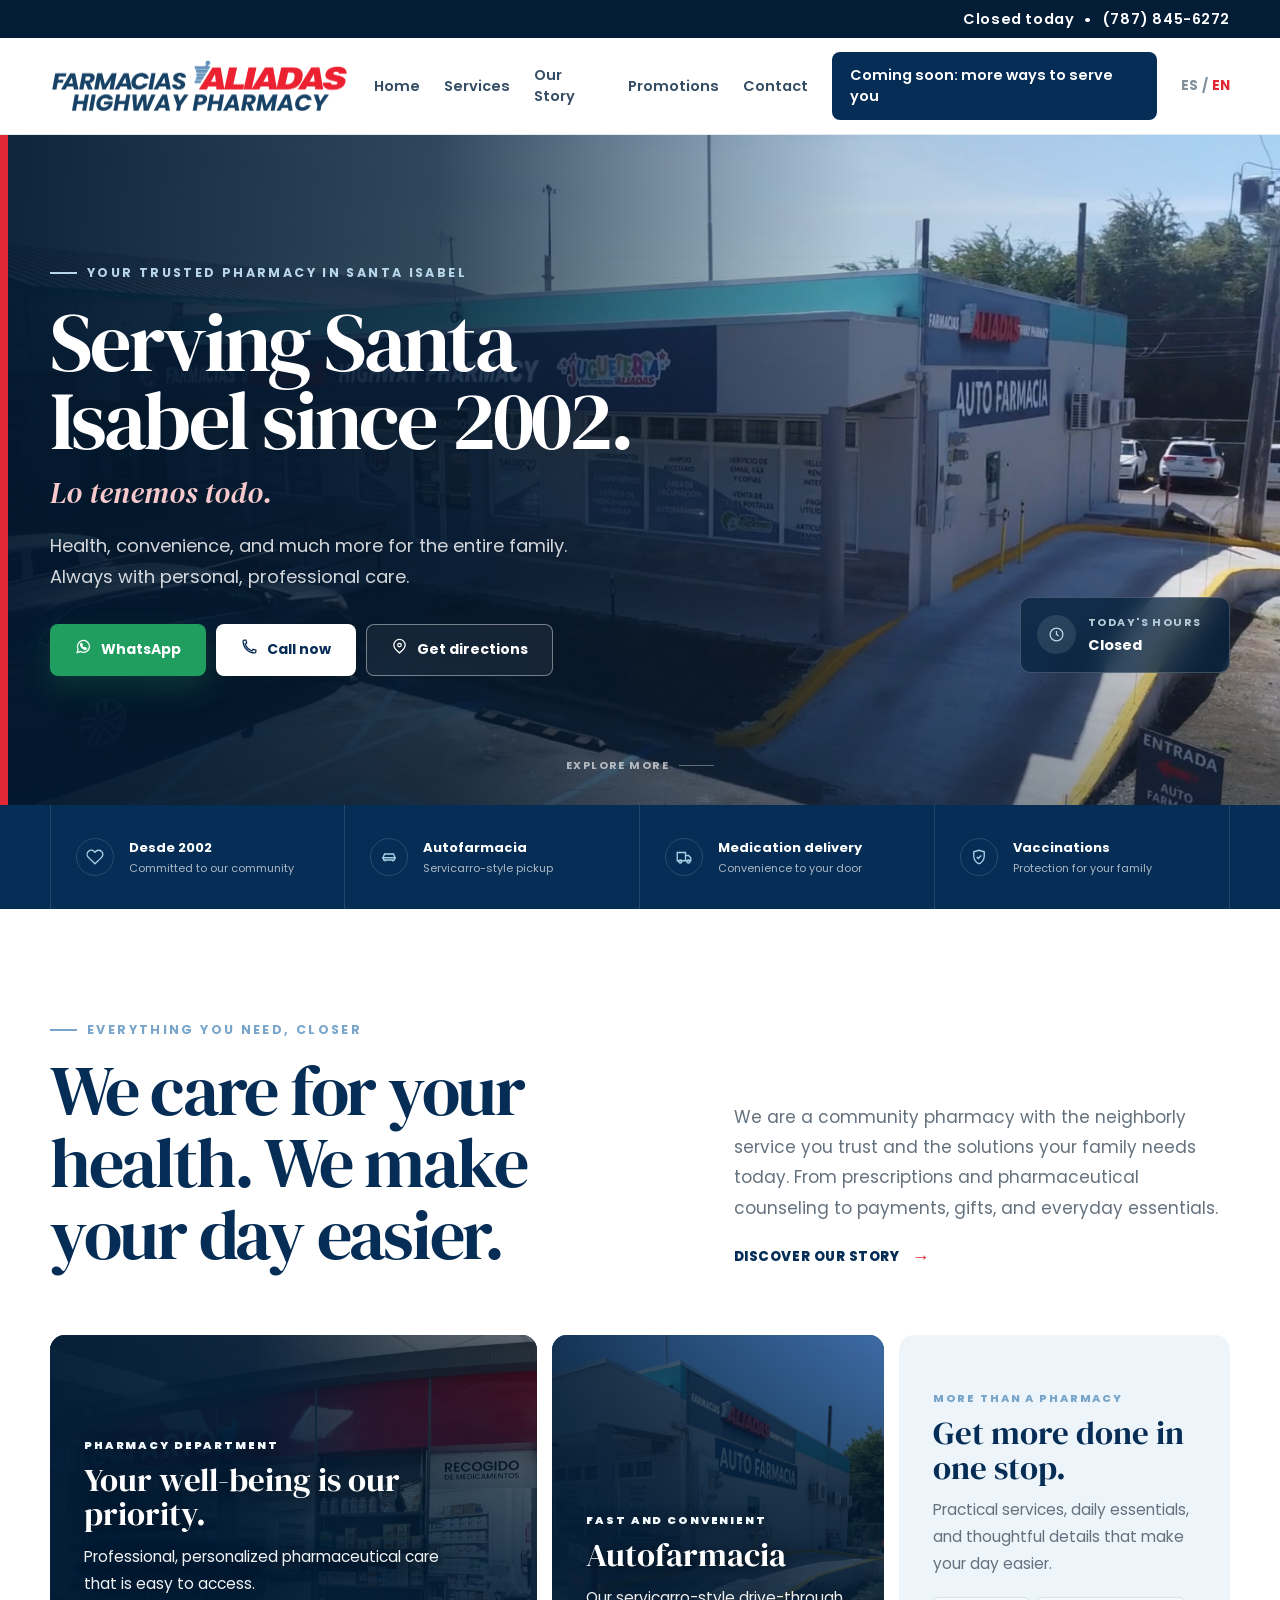
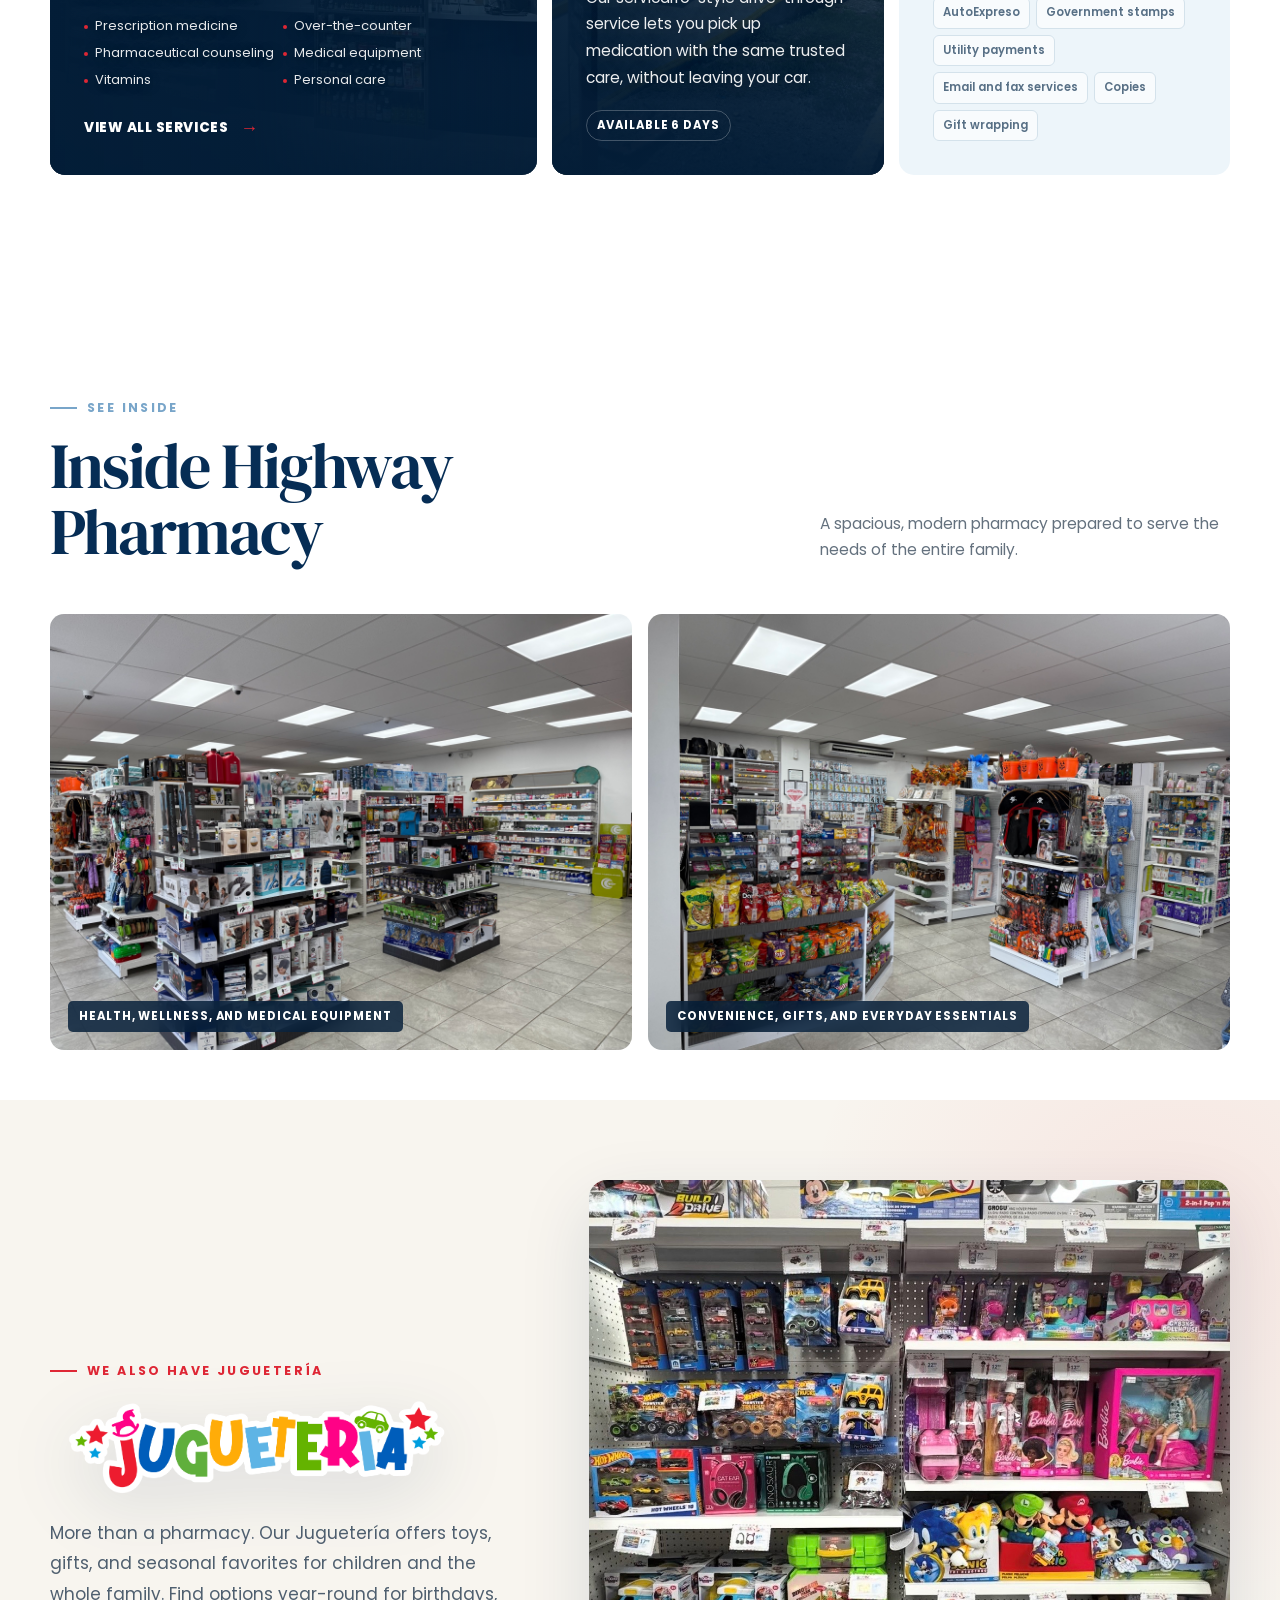
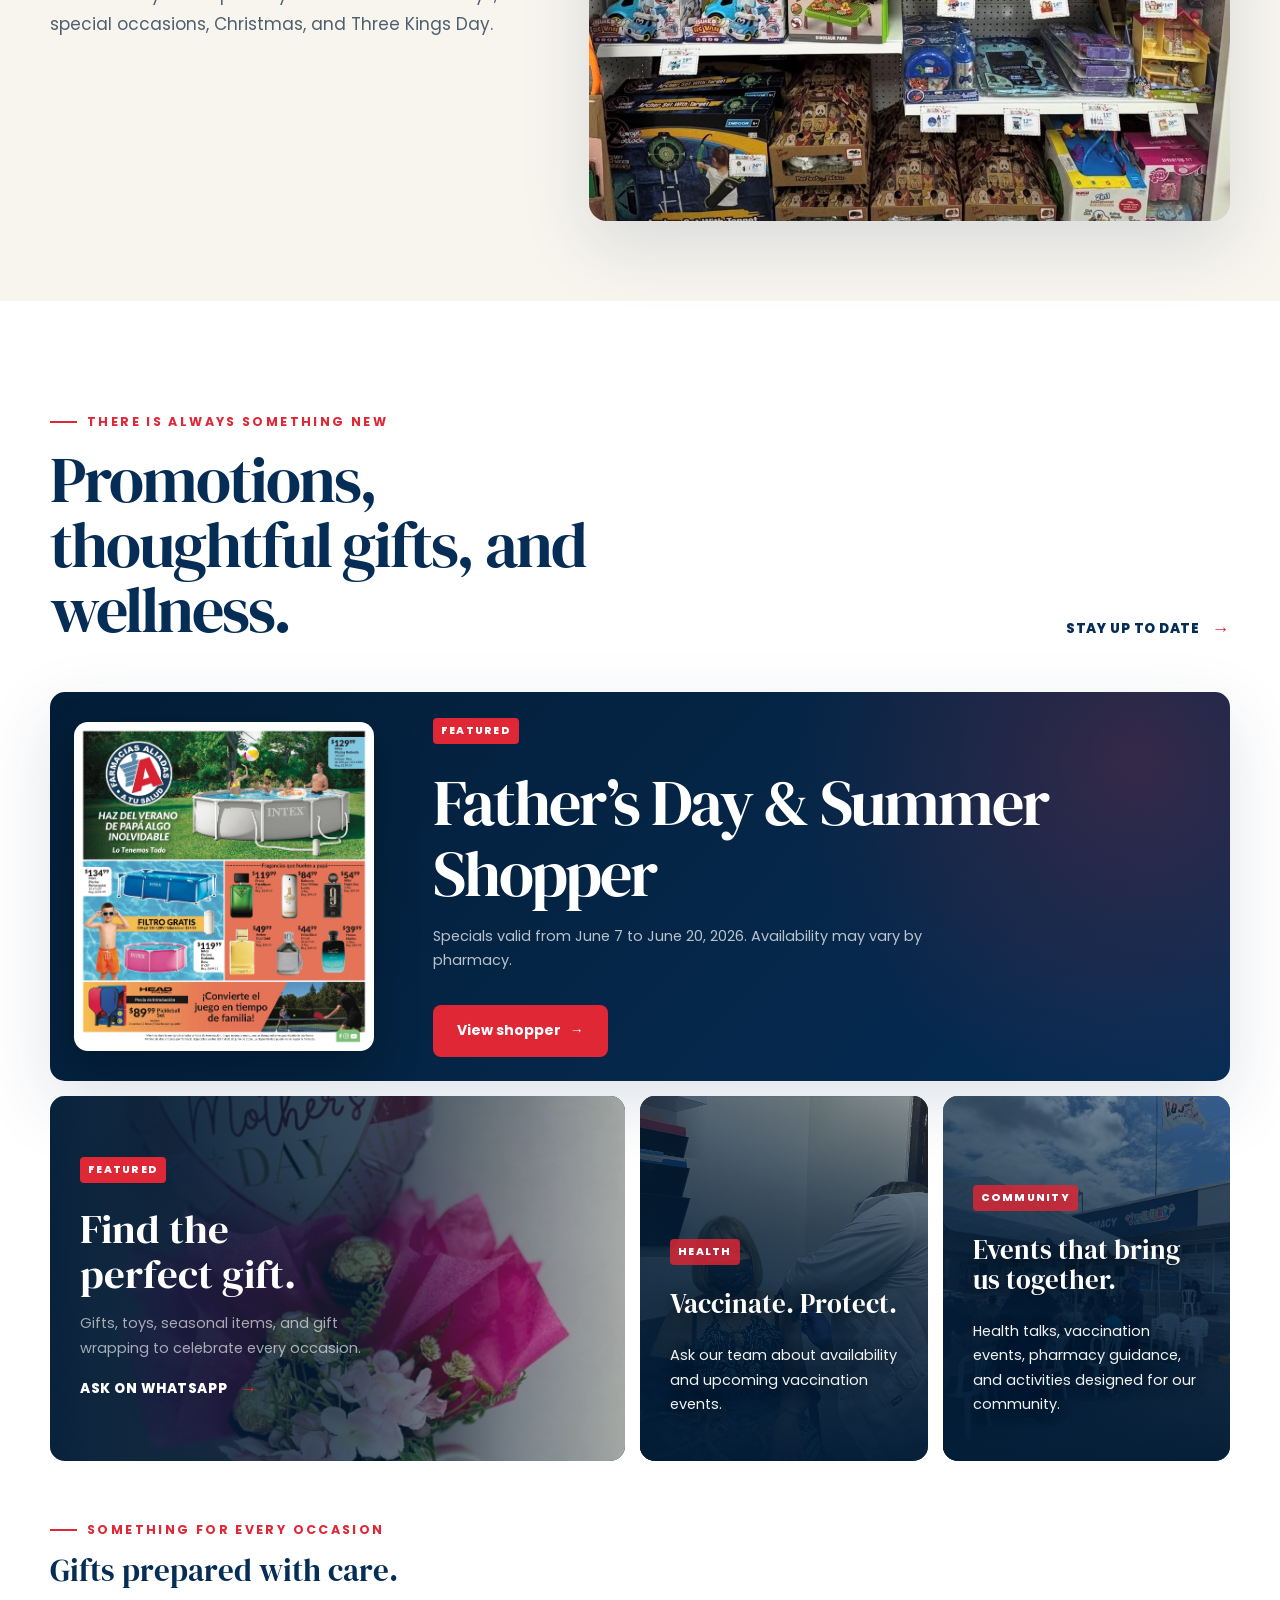
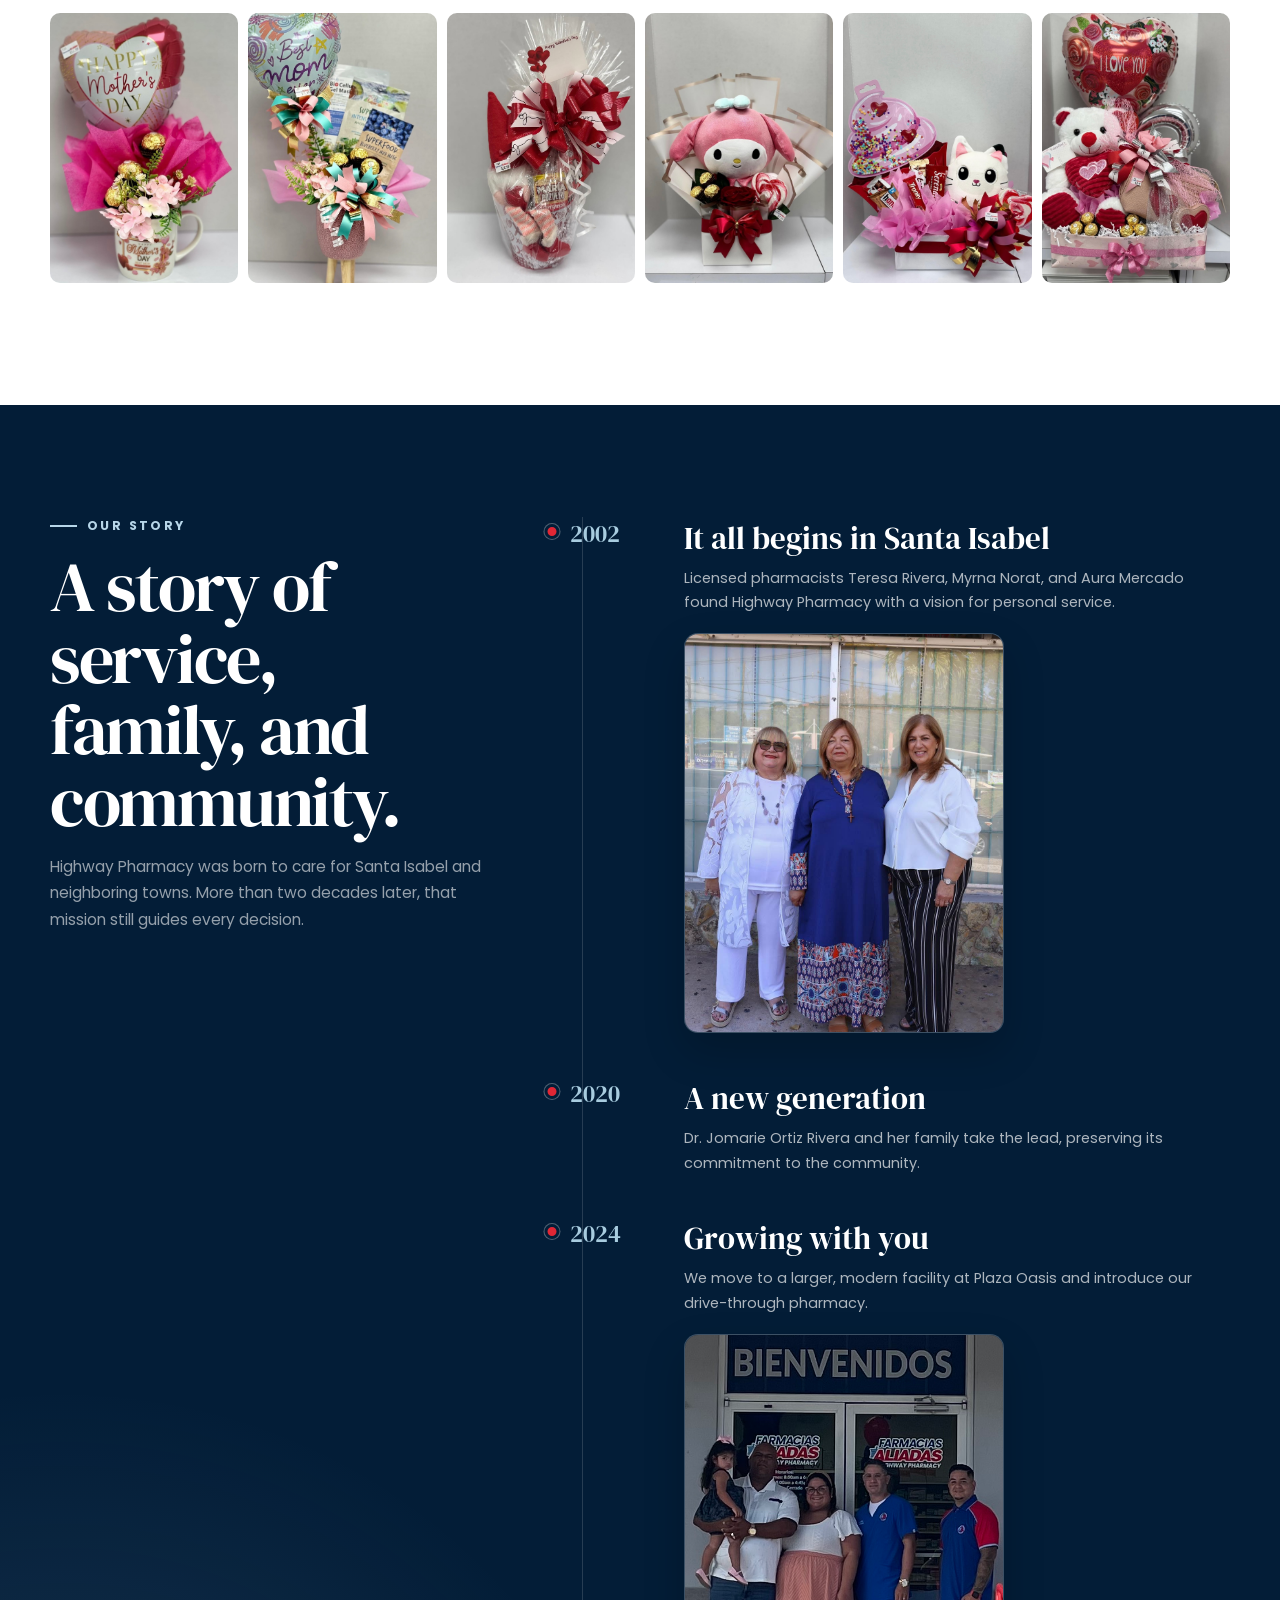
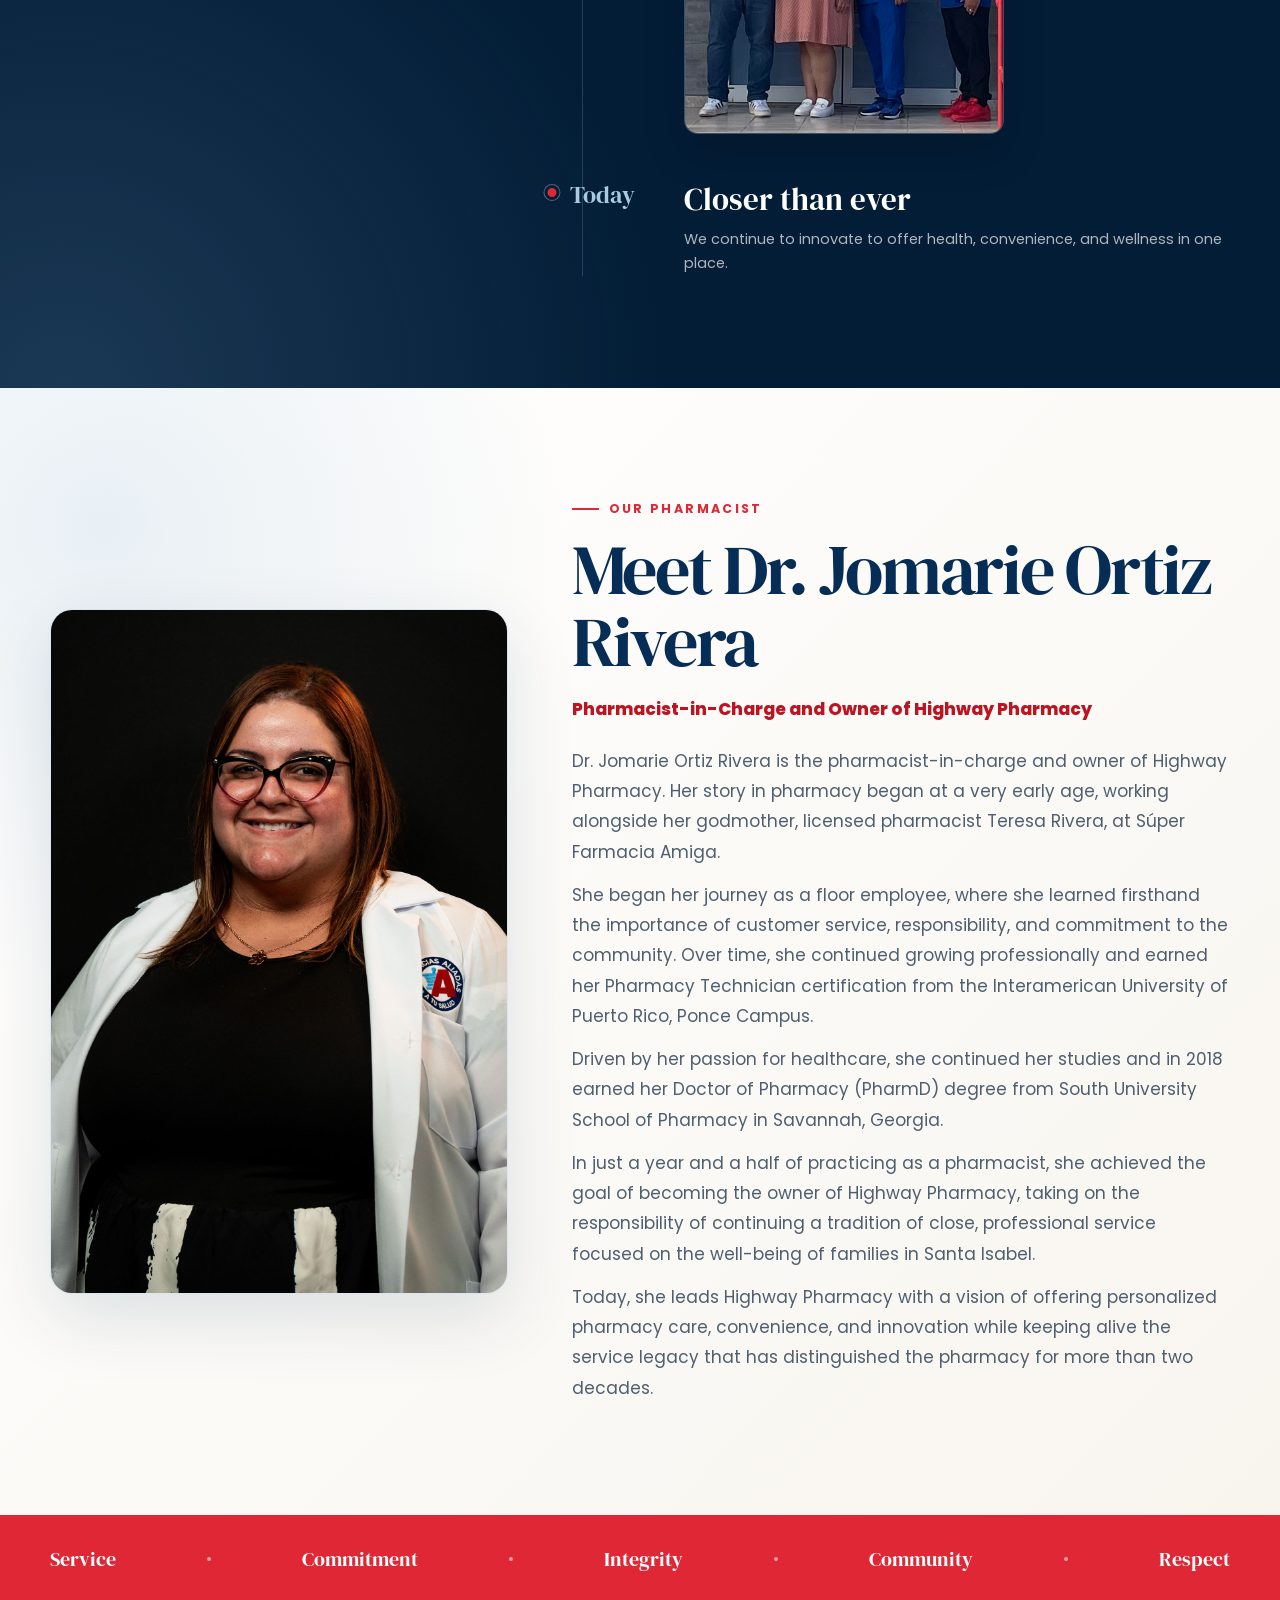
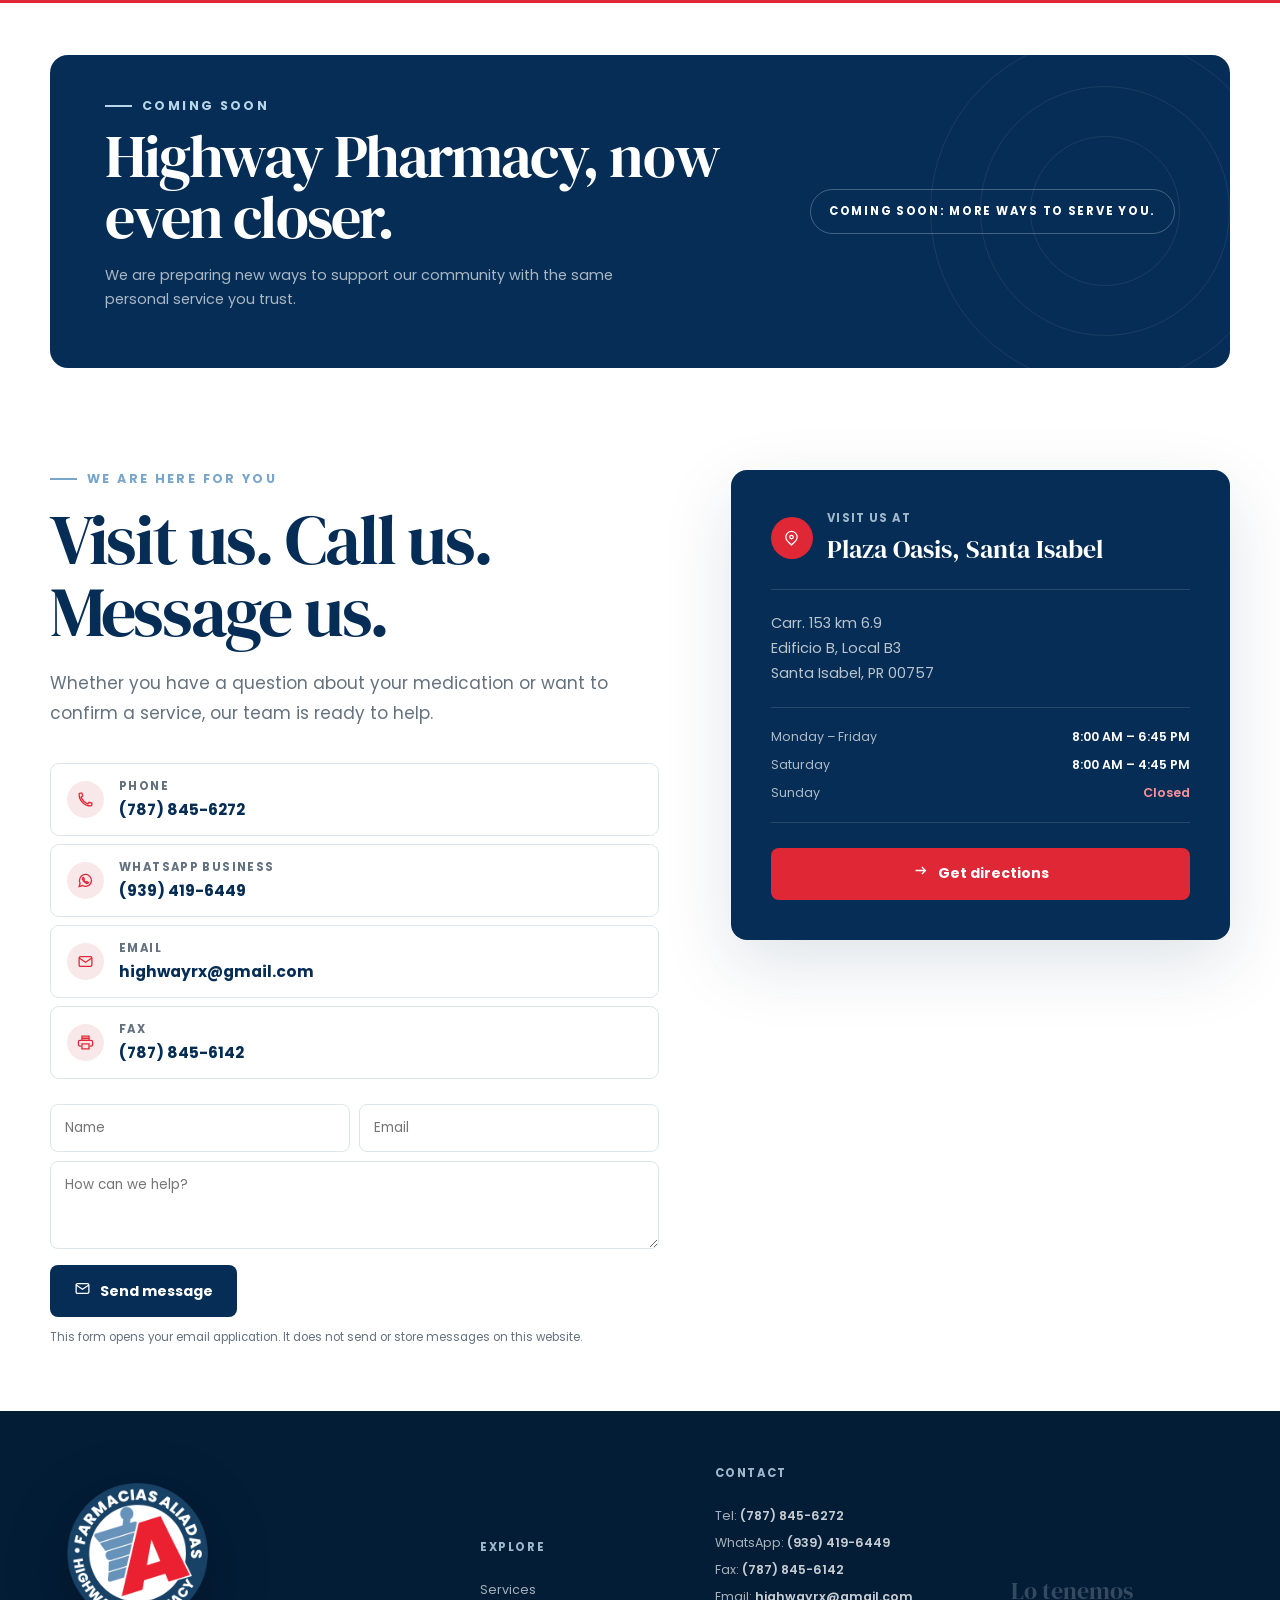
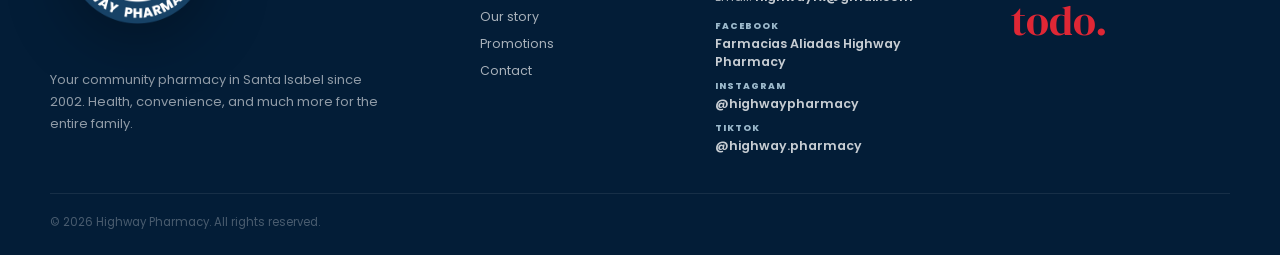
==== en/index.html @ 3575977f "Add dedicated services pages" ====
<!doctype html>
<html lang="en">
  <head>
    <meta charset="UTF-8" />
    <meta name="viewport" content="width=device-width, initial-scale=1.0" />
    <meta name="theme-color" content="#062d55" />
    <meta
      name="description"
      content="Highway Pharmacy in Santa Isabel. Pharmacy services, servicarro-style drive-through pickup, vaccinations, medication delivery, and more."
    />
    <meta property="og:type" content="website" />
    <meta property="og:site_name" content="Highway Pharmacy" />
    <meta property="og:title" content="Highway Pharmacy | Pharmacy in Santa Isabel" />
    <meta property="og:description" content="Health, convenience, and much more for the entire family." />
    <meta property="og:locale" content="en_US" />
    <meta property="og:locale:alternate" content="es_PR" />
    <meta property="og:url" content="https://highwaypharmacypr.com/en/" />
    <meta property="og:image" content="https://highwaypharmacypr.com/assets/icono-highway.png" />
    <link rel="icon" type="image/png" href="/assets/icono-highway.png" />
    <link rel="apple-touch-icon" href="/assets/icono-highway.png" />
    <link rel="canonical" href="https://highwaypharmacypr.com/en/" />
    <link rel="alternate" hreflang="es" href="https://highwaypharmacypr.com/es/" />
    <link rel="alternate" hreflang="en" href="https://highwaypharmacypr.com/en/" />
    <link rel="alternate" hreflang="x-default" href="https://highwaypharmacypr.com/es/" />
    <link rel="preconnect" href="https://fonts.googleapis.com" />
    <link rel="preconnect" href="https://fonts.gstatic.com" crossorigin />
    <link
      href="https://fonts.googleapis.com/css2?family=DM+Serif+Display&family=Poppins:wght@400;500;600;700;800&display=swap"
      rel="stylesheet"
    />
    <link rel="stylesheet" href="/styles.css?v=20260621-1" />
    <title>Highway Pharmacy | Pharmacy in Santa Isabel</title>
    <script type="application/ld+json">
      {
        "@context": "https://schema.org",
        "@type": ["Pharmacy", "LocalBusiness"],
        "name": "Farmacias Aliadas Highway Pharmacy",
        "url": "https://highwaypharmacypr.com",
        "telephone": "+1-787-845-6272",
        "faxNumber": "+1-787-845-6142",
        "email": "highwayrx@gmail.com",
        "image": "https://highwaypharmacypr.com/assets/hero-exterior.jpg",
        "contactPoint": [
          {
            "@type": "ContactPoint",
            "telephone": "+1-787-845-6272",
            "contactType": "pharmacy"
          },
          {
            "@type": "ContactPoint",
            "telephone": "+1-939-419-6449",
            "contactType": "WhatsApp Business",
            "url": "https://wa.me/19394196449"
          }
        ],
        "address": {
          "@type": "PostalAddress",
          "streetAddress": "Plaza Oasis, Carr. 153 km 6.9, Edificio B Local B3",
          "addressLocality": "Santa Isabel",
          "addressRegion": "PR",
          "postalCode": "00757",
          "addressCountry": "US"
        },
        "openingHoursSpecification": [
          {
            "@type": "OpeningHoursSpecification",
            "dayOfWeek": ["Monday", "Tuesday", "Wednesday", "Thursday", "Friday"],
            "opens": "08:00",
            "closes": "18:45"
          },
          {
            "@type": "OpeningHoursSpecification",
            "dayOfWeek": "Saturday",
            "opens": "08:00",
            "closes": "16:45"
          },
          {
            "@type": "OpeningHoursSpecification",
            "dayOfWeek": "Sunday"
          }
        ],
        "sameAs": ["https://www.tiktok.com/@highway.pharmacy"]
      }
    </script>
  </head>
  <body>
    <a class="skip-link" href="#main">Skip to content</a>
    <div class="announcement">
      <div class="shell announcement-inner">
        <span id="open-status"></span>
        <span class="announcement-dot"></span>
        <span id="announcement-message"></span>
        <a class="announcement-phone" href="tel:+17878456272"><span aria-hidden="true">•</span><span>(787) 845-6272</span></a>
      </div>
    </div>

    <header class="site-header" id="top">
      <div class="shell header-inner">
        <a class="brand" data-home-link aria-label="Highway Pharmacy home">
          <img class="brand-logo" src="/assets/logo-highway.png" alt="Farmacias Aliadas Highway Pharmacy" onerror="handleLogoError(this)" />
          <span class="brand-fallback"><strong>HIGHWAY</strong><span>PHARMACY</span></span>
        </a>

        <button class="menu-toggle" type="button" aria-expanded="false" aria-controls="site-nav" aria-label="Open menu">
          <span></span><span></span><span></span>
          <span class="sr-only">Menu</span>
        </button>

        <nav class="site-nav" id="site-nav" aria-label="Primary navigation">
          <div class="mobile-nav-head">
            <img class="mobile-nav-logo" src="/assets/logo-highway.png" alt="Farmacias Aliadas Highway Pharmacy" onerror="this.hidden = true" />
            <button class="menu-close" type="button" aria-label="Close menu">
              <span></span><span></span>
            </button>
          </div>
          <a data-nav="home"></a>
          <a data-nav="services"></a>
          <a data-nav="story"></a>
          <a data-nav="promos"></a>
          <a data-nav="contact"></a>
          <a class="nav-shop" data-nav="shop" href="#shop"></a>
          <div class="mobile-language-switch" aria-label="Language">
            <a data-lang="es">ES</a>
            <span>/</span>
            <a data-lang="en">EN</a>
          </div>
        </nav>

        <div class="header-tools">
          <div class="language-switch" aria-label="Language">
            <a data-lang="es">ES</a>
            <span>/</span>
            <a data-lang="en">EN</a>
          </div>
          <a class="header-call" href="tel:+17878456272" aria-label="Call Highway Pharmacy">
            <span data-icon="phone"></span>
          </a>
        </div>
      </div>
    </header>

    <main id="main">
      <section class="hero">
        <div class="hero-media real-photo" data-fallback-copy="imageUnavailable">
          <img
            src="/assets/hero-exterior.jpg"
            data-alt-copy="heroImageAlt"
            alt=""
            fetchpriority="high"
            onerror="handleImageError(this)"
          />
        </div>
        <div class="hero-shade"></div>
        <div class="hero-accent"></div>
        <div class="shell hero-inner">
          <div class="hero-copy reveal">
            <div class="eyebrow eyebrow-light" data-copy="heroEyebrow"></div>
            <h1 data-copy="heroTitle"></h1>
            <p class="hero-tagline">Lo tenemos todo.</p>
            <p class="hero-description" data-copy="heroDescription"></p>
            <div class="hero-actions">
              <a
                class="button button-whatsapp"
                href="https://wa.me/19394196449"
                target="_blank"
                rel="noreferrer"
              >
                <span data-icon="whatsapp"></span><span data-copy="whatsapp"></span>
              </a>
              <a class="button button-white" href="tel:+17878456272">
                <span data-icon="phone"></span><span data-copy="callNow"></span>
              </a>
              <a
                class="button button-ghost"
                href="https://www.google.com/maps/search/?api=1&query=Highway+Pharmacy+Santa+Isabel+PR"
                target="_blank"
                rel="noreferrer"
              >
                <span data-icon="pin"></span><span data-copy="directions"></span>
              </a>
            </div>
          </div>
          <div class="hero-hours reveal">
            <span class="hours-icon" data-icon="clock"></span>
            <div>
              <small data-copy="todayHours"></small>
              <strong id="today-hours"></strong>
            </div>
          </div>
        </div>
        <a class="hero-scroll" href="#why"><span data-copy="explore"></span><i></i></a>
      </section>

      <section class="trust-bar" id="why">
        <div class="shell trust-grid">
          <article>
            <span data-icon="heart"></span>
            <div><strong>Desde 2002</strong><small data-copy="trustCommunity"></small></div>
          </article>
          <article>
            <span data-icon="car"></span>
            <div><strong>Autofarmacia</strong><small data-copy="trustDrive"></small></div>
          </article>
          <article>
            <span data-icon="delivery"></span>
            <div><strong data-copy="delivery"></strong><small data-copy="trustDelivery"></small></div>
          </article>
          <article>
            <span data-icon="shield"></span>
            <div><strong data-copy="vaccines"></strong><small data-copy="trustVaccines"></small></div>
          </article>
        </div>
      </section>

      <section class="section intro-section">
        <div class="shell split-intro">
          <div class="section-heading reveal">
            <div class="eyebrow" data-copy="introEyebrow"></div>
            <h2 data-copy="introTitle"></h2>
          </div>
          <div class="intro-body reveal">
            <p data-copy="introBody"></p>
            <a class="text-link" href="#story"><span data-copy="ourStoryLink"></span><span>→</span></a>
          </div>
        </div>
        <div class="shell service-feature-grid" id="services">
          <article class="feature-card feature-main reveal" data-fallback-copy="imageUnavailable">
            <img
              class="feature-photo"
              src="/assets/recetario.jpg"
              data-alt-copy="pharmacyImageAlt"
              alt=""
              loading="lazy"
              onerror="handleImageError(this)"
            />
            <div class="feature-number">01</div>
            <span class="feature-icon" data-icon="rx"></span>
            <div>
              <p class="card-kicker" data-copy="pharmacyKicker"></p>
              <h3 data-copy="pharmacyTitle"></h3>
              <p data-copy="pharmacyBody"></p>
              <ul data-list="pharmacyList"></ul>
              <a class="text-link light-link" href="/services" data-services-link>
                <span data-copy="viewServices"></span><span>→</span>
              </a>
            </div>
          </article>
          <article class="feature-card feature-drive reveal" data-fallback-copy="imageUnavailable">
            <img
              class="feature-photo"
              src="/assets/autofarmacia.jpg"
              data-alt-copy="driveImageAlt"
              alt=""
              loading="lazy"
              onerror="handleImageError(this)"
            />
            <div class="feature-number">02</div>
            <span class="feature-icon" data-icon="car"></span>
            <p class="card-kicker" data-copy="driveKicker"></p>
            <h3>Autofarmacia</h3>
            <p data-copy="driveBody"></p>
            <span class="feature-pill" data-copy="drivePill"></span>
          </article>
          <article class="feature-card feature-convenience reveal">
            <div class="feature-number">03</div>
            <span class="feature-icon" data-icon="spark"></span>
            <p class="card-kicker" data-copy="convenienceKicker"></p>
            <h3 data-copy="convenienceTitle"></h3>
            <p data-copy="convenienceBody"></p>
            <div class="mini-services" data-mini-services></div>
          </article>
        </div>
      </section>

      <section class="section inside-section" id="inside">
        <div class="shell">
          <div class="section-top reveal">
            <div>
              <div class="eyebrow" data-copy="insideEyebrow"></div>
              <h2 data-copy="insideTitle"></h2>
            </div>
            <p class="section-summary" data-copy="insideBody"></p>
          </div>
          <div class="inside-grid">
            <figure class="real-photo reveal" data-fallback-copy="imageUnavailable">
              <img
                src="/assets/interior-general.jpg"
                data-alt-copy="interiorMainAlt"
                alt=""
                loading="lazy"
                onerror="handleImageError(this)"
              />
              <figcaption data-copy="interiorMainCaption"></figcaption>
            </figure>
            <figure class="real-photo reveal" data-fallback-copy="imageUnavailable">
              <img
                src="/assets/interior-general1.jpg"
                data-alt-copy="interiorSecondAlt"
                alt=""
                loading="lazy"
                onerror="handleImageError(this)"
              />
              <figcaption data-copy="interiorSecondCaption"></figcaption>
            </figure>
          </div>
        </div>
      </section>

      <section class="section toys-section" id="jugueteria">
        <div class="shell toys-grid">
          <div class="toys-copy reveal">
            <div class="eyebrow eyebrow-red toys-eyebrow" data-copy="toysEyebrow"></div>
            <img
              class="toys-title-art"
              src="/assets/jugueteria-header.png"
              alt="Juguetería"
              loading="lazy"
              onerror="handleImageError(this)"
            />
            <p data-copy="toysBody"></p>
          </div>
          <figure class="toys-photo real-photo reveal" data-fallback-copy="imageUnavailable">
            <img
              src="/assets/jugueteria-shelf.jpg"
              data-alt-copy="toysImageAlt"
              alt=""
              loading="lazy"
              onerror="handleImageError(this)"
            />
          </figure>
        </div>
      </section>

      <section class="section promos-section" id="promotions">
        <div class="shell">
          <div class="section-top reveal">
            <div>
              <div class="eyebrow eyebrow-red" data-copy="promosEyebrow"></div>
              <h2 data-copy="promosTitle"></h2>
            </div>
            <a class="text-link" href="#contact"><span data-copy="stayUpdated"></span><span>→</span></a>
          </div>
          <div class="promo-grid">
            <a class="promo-card promo-shopper reveal" href="/assets/shopper-padres-verano-2026.pdf" target="_blank" rel="noreferrer">
              <figure class="shopper-cover real-photo" data-fallback-copy="imageUnavailable">
                <img
                  src="/assets/shopper-padres-verano-2026-cover.jpg"
                  data-alt-copy="shopperImageAlt"
                  alt=""
                  loading="lazy"
                  onerror="handleImageError(this)"
                />
              </figure>
              <div class="shopper-copy">
                <span class="promo-label" data-copy="featured"></span>
                <h3 data-copy="shopperTitle"></h3>
                <p data-copy="shopperBody"></p>
                <span class="button button-red shopper-button"><span data-copy="shopperButton"></span><span>→</span></span>
              </div>
            </a>
            <article class="promo-card promo-wide reveal" data-fallback-copy="imageUnavailable">
              <img
                class="promo-photo"
                src="/assets/regalo.jpg"
                data-alt-copy="giftImageAlt"
                alt=""
                loading="lazy"
                onerror="handleImageError(this)"
              />
              <div class="promo-copy">
                <span class="promo-label" data-copy="featured"></span>
                <h3 data-copy="promoOneTitle"></h3>
                <p data-copy="promoOneBody"></p>
                <a href="https://wa.me/19394196449" target="_blank" rel="noreferrer" class="text-link light-link">
                  <span data-copy="askWhatsapp"></span><span>→</span>
                </a>
              </div>
            </article>
            <article class="promo-card promo-small promo-image-card reveal" data-fallback-copy="imageUnavailable">
              <img class="promo-card-photo" src="/assets/vacunacion.jpg" alt="" loading="lazy" onerror="handleImageError(this)" />
              <span class="round-icon" data-icon="syringe"></span>
              <span class="promo-label promo-label-blue" data-copy="health"></span>
              <h3 data-copy="promoTwoTitle"></h3>
              <p data-copy="promoTwoBody"></p>
            </article>
            <article class="promo-card promo-small promo-soft promo-image-card reveal" data-fallback-copy="imageUnavailable">
              <img class="promo-card-photo" src="/assets/evento.jpg" alt="" loading="lazy" onerror="handleImageError(this)" />
              <span class="round-icon red-round" data-icon="calendar"></span>
              <span class="promo-label promo-label-red" data-copy="community"></span>
              <h3 data-copy="promoThreeTitle"></h3>
              <p data-copy="promoThreeBody"></p>
            </article>
          </div>
          <div class="gift-gallery-heading reveal">
            <div class="eyebrow eyebrow-red" data-copy="giftGalleryEyebrow"></div>
            <h3 data-copy="giftGalleryTitle"></h3>
          </div>
          <div class="gift-gallery" aria-label="Gift gallery">
            <figure class="real-photo reveal" data-fallback-copy="imageUnavailable"><img src="/assets/regalo.jpg" data-alt-copy="giftImageAlt" alt="" loading="lazy" onerror="handleImageError(this)" /></figure>
            <figure class="real-photo reveal" data-fallback-copy="imageUnavailable"><img src="/assets/regalo1.jpg" data-alt-copy="giftImageAlt" alt="" loading="lazy" onerror="handleImageError(this)" /></figure>
            <figure class="real-photo reveal" data-fallback-copy="imageUnavailable"><img src="/assets/regalo2.jpg" data-alt-copy="giftImageAlt" alt="" loading="lazy" onerror="handleImageError(this)" /></figure>
            <figure class="real-photo reveal" data-fallback-copy="imageUnavailable"><img src="/assets/regalo3.jpg" data-alt-copy="giftImageAlt" alt="" loading="lazy" onerror="handleImageError(this)" /></figure>
            <figure class="real-photo reveal" data-fallback-copy="imageUnavailable"><img src="/assets/regalo4.jpg" data-alt-copy="giftImageAlt" alt="" loading="lazy" onerror="handleImageError(this)" /></figure>
            <figure class="real-photo reveal" data-fallback-copy="imageUnavailable"><img src="/assets/regalo5.jpg" data-alt-copy="giftImageAlt" alt="" loading="lazy" onerror="handleImageError(this)" /></figure>
          </div>
        </div>
      </section>

      <section class="section story-section" id="story">
        <div class="shell story-grid">
          <div class="story-heading reveal">
            <div class="eyebrow eyebrow-light" data-copy="storyEyebrow"></div>
            <h2 data-copy="storyTitle"></h2>
            <p data-copy="storyBody"></p>
          </div>
          <div class="timeline reveal">
            <article><span>2002</span><div><h3 data-copy="timelineOneTitle"></h3><p data-copy="timelineOneBody"></p><figure class="timeline-photo real-photo" data-fallback-copy="imageUnavailable"><img src="/assets/fundadoras.jpg" data-alt-copy="timelineFoundersAlt" alt="" loading="lazy" onerror="handleImageError(this)" /></figure></div></article>
            <article><span>2020</span><div><h3 data-copy="timelineTwoTitle"></h3><p data-copy="timelineTwoBody"></p></div></article>
            <article><span>2024</span><div><h3 data-copy="timelineThreeTitle"></h3><p data-copy="timelineThreeBody"></p><figure class="timeline-photo real-photo" data-fallback-copy="imageUnavailable"><img src="/assets/inauguracion-local.jpg" data-alt-copy="timelineInaugurationAlt" alt="" loading="lazy" onerror="handleImageError(this)" /></figure></div></article>
            <article class="timeline-now"><span data-copy="today"></span><div><h3 data-copy="timelineFourTitle"></h3><p data-copy="timelineFourBody"></p></div></article>
          </div>
        </div>
      </section>

      <section class="section pharmacist-section" id="dra-jomarie">
        <div class="shell pharmacist-grid">
          <figure class="pharmacist-photo real-photo reveal" data-fallback-copy="imageUnavailable">
            <img
              src="/assets/dra-jomarie-ortiz-rivera.jpg"
              data-alt-copy="pharmacistImageAlt"
              alt=""
              loading="lazy"
              onerror="handleImageError(this)"
            />
          </figure>
          <div class="pharmacist-copy reveal">
            <div class="eyebrow eyebrow-red" data-copy="pharmacistEyebrow"></div>
            <h2 data-copy="pharmacistTitle"></h2>
            <p class="pharmacist-subtitle" data-copy="pharmacistSubtitle"></p>
            <div class="pharmacist-body">
              <p data-copy="pharmacistBodyOne"></p>
              <p data-copy="pharmacistBodyTwo"></p>
              <p data-copy="pharmacistBodyThree"></p>
              <p data-copy="pharmacistBodyFour"></p>
              <p data-copy="pharmacistBodyFive"></p>
            </div>
          </div>
        </div>
      </section>

      <section class="values-section">
        <div class="shell values-grid" data-values></div>
      </section>

      <section class="section shop-section" id="shop">
        <div class="shell shop-card reveal">
          <div class="shop-rings"><i></i><i></i><i></i></div>
          <div>
            <div class="eyebrow eyebrow-light" data-copy="shopEyebrow"></div>
            <h2 data-copy="shopTitle"></h2>
            <p data-copy="shopBody"></p>
          </div>
          <span class="coming-soon" data-copy="comingSoon"></span>
        </div>
      </section>

      <section class="section contact-section" id="contact">
        <div class="shell contact-grid">
          <div class="contact-copy reveal">
            <div class="eyebrow" data-copy="contactEyebrow"></div>
            <h2 data-copy="contactTitle"></h2>
            <p data-copy="contactBody"></p>
            <div class="contact-methods">
              <a href="tel:+17878456272">
                <span data-icon="phone"></span><div><small data-copy="phone"></small><strong>(787) 845-6272</strong></div>
              </a>
              <a href="https://wa.me/19394196449" target="_blank" rel="noreferrer">
                <span data-icon="whatsapp"></span><div><small>WhatsApp Business</small><strong>(939) 419-6449</strong></div>
              </a>
              <a href="mailto:highwayrx@gmail.com">
                <span data-icon="mail"></span><div><small>Email</small><strong>highwayrx@gmail.com</strong></div>
              </a>
              <a href="tel:+17878456142">
                <span data-icon="fax"></span><div><small data-copy="fax"></small><strong>(787) 845-6142</strong></div>
              </a>
            </div>
            <form class="quick-form" action="mailto:highwayrx@gmail.com" method="post">
              <div class="form-row">
                <label>
                  <span class="sr-only" data-copy="name"></span>
                  <input name="name" type="text" data-placeholder="name" required />
                </label>
                <label>
                  <span class="sr-only">Email</span>
                  <input name="email" type="email" placeholder="Email" required />
                </label>
              </div>
              <label>
                <span class="sr-only" data-copy="message"></span>
                <textarea name="message" rows="3" data-placeholder="message" required></textarea>
              </label>
              <button class="button button-navy" type="submit">
                <span data-icon="mail"></span><span data-copy="sendMessage"></span>
              </button>
              <p class="form-note" data-copy="formNote"></p>
            </form>
          </div>
          <div class="visit-card reveal">
            <div class="visit-top">
              <span data-icon="pin"></span>
              <div><small data-copy="visitUs"></small><strong>Plaza Oasis, Santa Isabel</strong></div>
            </div>
            <address>Carr. 153 km 6.9<br />Edificio B, Local B3<br />Santa Isabel, PR 00757</address>
            <div class="hours-table">
              <div><span data-copy="weekdays"></span><strong>8:00 AM – 6:45 PM</strong></div>
              <div><span data-copy="saturday"></span><strong>8:00 AM – 4:45 PM</strong></div>
              <div><span data-copy="sunday"></span><strong class="closed" data-copy="closed"></strong></div>
            </div>
            <a
              class="button button-red"
              href="https://www.google.com/maps/search/?api=1&query=Highway+Pharmacy+Santa+Isabel+PR"
              target="_blank"
              rel="noreferrer"
            >
              <span data-icon="arrow"></span><span data-copy="getDirections"></span>
            </a>
          </div>
        </div>
      </section>
    </main>

    <footer class="site-footer">
      <div class="shell footer-grid">
        <div class="footer-brand-block">
          <a class="footer-logo-link" data-home-link aria-label="Highway Pharmacy home">
            <img class="footer-logo" src="/assets/icono-highway.png" alt="Farmacias Aliadas Highway Pharmacy icon" onerror="this.hidden = true" />
          </a>
          <p data-copy="footerBody"></p>
        </div>
        <div>
          <h3 data-copy="footerExplore"></h3>
          <a href="/services" data-footer-nav="services" data-copy="services"></a>
          <a href="/en/history#story" data-footer-nav="story" data-copy="ourStory"></a>
          <a href="/en/promotions#promotions" data-footer-nav="promos" data-copy="promotions"></a>
          <a href="/en/contact#contact" data-footer-nav="contact" data-copy="contact"></a>
        </div>
        <div>
          <h3 data-copy="footerContact"></h3>
          <a href="tel:+17878456272"><span>Tel:</span> <strong>(787) 845-6272</strong></a>
          <a href="https://wa.me/19394196449" target="_blank" rel="noreferrer"><span>WhatsApp:</span> <strong>(939) 419-6449</strong></a>
          <a href="tel:+17878456142"><span>Fax:</span> <strong>(787) 845-6142</strong></a>
          <a href="mailto:highwayrx@gmail.com"><span>Email:</span> <strong>highwayrx@gmail.com</strong></a>
          <div class="footer-socials">
            <a href="https://www.facebook.com/highwayRx" target="_blank" rel="noreferrer"><span>Facebook</span><strong>Farmacias Aliadas Highway Pharmacy</strong></a>
            <a href="https://www.instagram.com/highwaypharmacy" target="_blank" rel="noreferrer"><span>Instagram</span><strong>@highwaypharmacy</strong></a>
            <a href="https://www.tiktok.com/@highway.pharmacy" target="_blank" rel="noreferrer"><span>TikTok</span><strong>@highway.pharmacy</strong></a>
          </div>
        </div>
        <div class="footer-tagline"><span>Lo tenemos</span><strong>todo.</strong></div>
      </div>
      <div class="shell footer-bottom">
        <span data-copy="rights"></span>
      </div>
    </footer>

    <nav class="mobile-actions" aria-label="Quick actions">
      <a href="tel:+17878456272"><span data-icon="phone"></span><small data-copy="call"></small></a>
      <a href="https://wa.me/19394196449" target="_blank" rel="noreferrer"><span data-icon="whatsapp"></span><small>WhatsApp</small></a>
      <a href="https://www.google.com/maps/search/?api=1&query=Highway+Pharmacy+Santa+Isabel+PR" target="_blank" rel="noreferrer"><span data-icon="pin"></span><small data-copy="map"></small></a>
    </nav>

    <script src="/app.js?v=20260621-1"></script>
  </body>
</html>
---- styles.css ----
:root {
  --navy: #062d55;
  --navy-deep: #031d37;
  --blue: #78a5c9;
  --blue-soft: #edf5fa;
  --red: #df2735;
  --red-dark: #bd1422;
  --gray: #64717e;
  --line: #dce5eb;
  --cream: #f8f5ef;
  --white: #fff;
  --shadow: 0 24px 70px rgba(6, 45, 85, 0.13);
  --shell: min(1180px, calc(100vw - 40px));
}

* {
  box-sizing: border-box;
}

html {
  scroll-behavior: smooth;
  overflow-x: hidden;
}

body {
  margin: 0;
  color: var(--navy);
  background: var(--white);
  font-family: "Poppins", sans-serif;
  -webkit-font-smoothing: antialiased;
  overflow-x: hidden;
}

body.menu-open {
  overflow: hidden;
  touch-action: none;
}

a {
  color: inherit;
  text-decoration: none;
}

button,
input,
textarea {
  font: inherit;
}

.shell {
  width: var(--shell);
  margin-inline: auto;
}

.sr-only {
  position: absolute;
  width: 1px;
  height: 1px;
  padding: 0;
  margin: -1px;
  overflow: hidden;
  clip: rect(0, 0, 0, 0);
  white-space: nowrap;
  border: 0;
}

.skip-link {
  position: fixed;
  z-index: 1000;
  top: 10px;
  left: 10px;
  padding: 10px 16px;
  color: white;
  background: var(--red);
  transform: translateY(-150%);
}

.skip-link:focus {
  transform: translateY(0);
}

.announcement {
  color: white;
  background: var(--navy-deep);
  font-size: 12.5px;
  font-weight: 600;
  letter-spacing: 0.04em;
}

.announcement-inner {
  height: 36px;
  display: flex;
  align-items: center;
  justify-content: flex-end;
  gap: 10px;
}

.announcement-inner span,
.announcement-inner a {
  white-space: nowrap;
}

.announcement-inner a {
  display: inline-flex;
  align-items: center;
  gap: 10px;
  margin-left: 0;
}

.announcement-phone span:first-child {
  flex: 0 0 auto;
  color: currentColor;
  font-weight: 800;
}

#announcement-message,
.announcement-dot {
  display: none;
}

.announcement-dot {
  width: 5px;
  height: 5px;
  border-radius: 50%;
  background: #65cf8d;
  box-shadow: 0 0 0 4px rgba(101, 207, 141, 0.13);
}

.site-header {
  position: sticky;
  z-index: 100;
  top: 0;
  background: rgba(255, 255, 255, 0.96);
  border-bottom: 1px solid rgba(220, 229, 235, 0.8);
  backdrop-filter: blur(16px);
}

.menu-open .site-header {
  z-index: 220;
  backdrop-filter: none;
}

.header-inner {
  height: 88px;
  display: flex;
  align-items: center;
  gap: 30px;
}

.brand {
  display: inline-flex;
  align-items: center;
  gap: 10px;
  flex-shrink: 0;
}

.brand-logo {
  width: 244px;
  height: 54px;
  object-fit: contain;
  object-position: left center;
}

.brand-fallback {
  display: none;
  line-height: 0.96;
}

.logo-failed .brand-logo {
  display: none;
}

.logo-failed .brand-fallback {
  display: grid;
}

.brand-fallback strong {
  font-size: 16px;
  letter-spacing: 0.07em;
}

.brand-fallback span {
  color: var(--red);
  font-size: 10px;
  font-weight: 700;
  letter-spacing: 0.27em;
}

.site-nav {
  display: flex;
  align-items: center;
  gap: 24px;
  margin-left: auto;
  color: #344d64;
  font-size: 13px;
  font-weight: 600;
}

.site-nav a {
  position: relative;
  padding-block: 30px;
}

.site-nav a:not(.nav-shop)::after {
  content: "";
  position: absolute;
  bottom: 20px;
  left: 0;
  width: 100%;
  height: 2px;
  background: var(--red);
  transform: scaleX(0);
  transform-origin: right;
  transition: transform 180ms ease;
}

.site-nav a:hover::after {
  transform: scaleX(1);
  transform-origin: left;
}

.site-nav .nav-shop {
  padding: 12px 16px;
  color: white;
  background: var(--navy);
  border-radius: 8px;
}

.header-tools {
  display: flex;
  align-items: center;
  gap: 15px;
}

.language-switch {
  display: flex;
  align-items: center;
  gap: 4px;
  color: #82909c;
  font-size: 12px;
  font-weight: 700;
}

.language-switch a {
  cursor: pointer;
}

.language-switch a.active {
  color: var(--red);
}

.header-call {
  display: none;
}

.menu-toggle {
  display: none;
}

.mobile-nav-head,
.mobile-language-switch,
.menu-close {
  display: none;
}

.hero {
  position: relative;
  min-height: 670px;
  display: grid;
  align-items: center;
  color: white;
  overflow: hidden;
}

.hero-media,
.hero-shade,
.hero-accent {
  position: absolute;
  inset: 0;
}

.hero-media {
  background: var(--navy-deep);
  transform: scale(1.002);
}

.hero-media img,
.feature-photo,
.promo-photo,
.real-photo img {
  width: 100%;
  height: 100%;
  display: block;
  object-fit: cover;
}

.hero-media img {
  object-position: center;
}

.real-photo {
  position: relative;
  background: var(--blue-soft);
  overflow: hidden;
}

.hero-media.real-photo {
  position: absolute;
}

.real-photo.image-failed::after,
.feature-card.image-failed::after,
.promo-card.image-failed::after {
  content: attr(data-fallback);
  position: absolute;
  inset: 0;
  z-index: 1;
  display: grid;
  place-items: center;
  padding: 25px;
  color: var(--gray);
  background: var(--blue-soft);
  font-size: 10px;
  font-weight: 700;
  letter-spacing: 0.08em;
  text-align: center;
  text-transform: uppercase;
}

.hero-shade {
  background:
    linear-gradient(90deg, rgba(2, 24, 45, 0.94) 0%, rgba(2, 24, 45, 0.78) 34%, rgba(2, 24, 45, 0.16) 68%, rgba(2, 24, 45, 0.02) 100%),
    linear-gradient(0deg, rgba(2, 24, 45, 0.38), transparent 35%);
}

.hero-accent {
  width: 8px;
  right: auto;
  left: 0;
  background: var(--red);
}

.hero-inner {
  position: relative;
  z-index: 2;
  display: flex;
  align-items: flex-end;
  justify-content: space-between;
  padding-block: 90px;
}

.hero-copy {
  max-width: 720px;
}

.eyebrow {
  display: flex;
  align-items: center;
  gap: 10px;
  color: var(--blue);
  font-size: 11px;
  font-weight: 700;
  letter-spacing: 0.19em;
  text-transform: uppercase;
}

.eyebrow::before {
  content: "";
  width: 27px;
  height: 2px;
  background: currentColor;
}

.eyebrow-light {
  color: #b7d6e9;
}

.eyebrow-red {
  color: var(--red);
}

.hero h1 {
  max-width: 650px;
  margin: 22px 0 4px;
  font-family: "DM Serif Display", Georgia, serif;
  font-size: clamp(58px, 6.4vw, 94px);
  font-weight: 400;
  line-height: 0.95;
  letter-spacing: -0.035em;
}

.hero-tagline {
  margin: 12px 0 18px;
  color: #f7c9cc;
  font-family: "DM Serif Display", Georgia, serif;
  font-size: 30px;
  font-style: italic;
}

.hero-description {
  max-width: 510px;
  margin: 0 0 31px;
  color: rgba(255, 255, 255, 0.82);
  font-size: 15px;
  line-height: 1.8;
}

.hero-actions {
  display: flex;
  flex-wrap: wrap;
  gap: 10px;
}

.button {
  min-height: 48px;
  display: inline-flex;
  align-items: center;
  justify-content: center;
  gap: 9px;
  padding: 0 20px;
  border: 1px solid transparent;
  border-radius: 8px;
  font-size: 12px;
  font-weight: 700;
  transition: transform 180ms ease, background 180ms ease, box-shadow 180ms ease;
}

.button:hover {
  transform: translateY(-2px);
}

.button:focus-visible,
.site-nav a:focus-visible,
.language-switch a:focus-visible,
.mobile-language-switch a:focus-visible,
.header-call:focus-visible,
.menu-toggle:focus-visible,
.menu-close:focus-visible,
.contact-methods a:focus-visible,
.text-link:focus-visible,
.hero-scroll:focus-visible,
.mobile-actions a:focus-visible {
  outline: 3px solid rgba(223, 39, 53, 0.36);
  outline-offset: 4px;
  border-radius: 9px;
}

.button svg,
.contact-methods svg,
.visit-top svg,
.mobile-actions svg,
.header-call svg {
  width: 17px;
  height: 17px;
}

.button-whatsapp {
  color: white;
  background: #1f9e60;
  box-shadow: 0 12px 28px rgba(20, 126, 75, 0.28);
}

.button-white {
  color: var(--navy);
  background: white;
}

.button-ghost {
  color: white;
  border-color: rgba(255, 255, 255, 0.42);
  background: rgba(255, 255, 255, 0.06);
  backdrop-filter: blur(10px);
}

.button-navy {
  color: white;
  background: var(--navy);
}

.button-red {
  color: white;
  background: var(--red);
}

.hero-hours {
  min-width: 210px;
  display: flex;
  align-items: center;
  gap: 12px;
  margin-bottom: 3px;
  padding: 16px;
  border: 1px solid rgba(255, 255, 255, 0.2);
  border-radius: 10px;
  background: rgba(4, 33, 60, 0.72);
  backdrop-filter: blur(12px);
}

.hours-icon {
  width: 39px;
  height: 39px;
  display: grid;
  place-items: center;
  color: #bcd9e8;
  border-radius: 50%;
  background: rgba(255, 255, 255, 0.1);
}

.hours-icon svg {
  width: 17px;
}

.hero-hours div {
  display: grid;
}

.hero-hours small {
  color: #b7ccdb;
  font-size: 9px;
  font-weight: 700;
  letter-spacing: 0.13em;
  text-transform: uppercase;
}

.hero-hours strong {
  margin-top: 4px;
  font-size: 12px;
}

.hero-scroll {
  position: absolute;
  z-index: 4;
  bottom: 31px;
  left: 50%;
  display: flex;
  align-items: center;
  gap: 10px;
  color: rgba(255, 255, 255, 0.62);
  font-size: 9px;
  font-weight: 700;
  letter-spacing: 0.13em;
  text-transform: uppercase;
  transform: translateX(-50%);
}

.hero-scroll i {
  position: relative;
  width: 35px;
  height: 1px;
  background: rgba(255, 255, 255, 0.34);
}

.trust-bar {
  position: relative;
  z-index: 6;
  color: white;
  background: var(--navy);
}

.trust-grid {
  display: grid;
  grid-template-columns: repeat(4, 1fr);
}

.trust-grid article {
  min-height: 104px;
  display: flex;
  align-items: center;
  gap: 15px;
  padding: 20px 25px;
  border-right: 1px solid rgba(255, 255, 255, 0.12);
}

.trust-grid article:first-child {
  border-left: 1px solid rgba(255, 255, 255, 0.12);
}

.trust-grid article > span {
  width: 38px;
  height: 38px;
  display: grid;
  place-items: center;
  flex: 0 0 auto;
  color: #aad0e7;
  border: 1px solid rgba(255, 255, 255, 0.14);
  border-radius: 50%;
}

.trust-grid svg {
  width: 18px;
  height: 18px;
}

.trust-grid div {
  display: grid;
  gap: 3px;
}

.trust-grid strong {
  font-size: 11px;
}

.trust-grid small {
  color: rgba(255, 255, 255, 0.53);
  font-size: 9px;
  line-height: 1.4;
}

.section {
  padding-block: 112px;
}

.split-intro {
  display: grid;
  grid-template-columns: 1fr 0.85fr;
  gap: 100px;
  align-items: end;
  margin-bottom: 65px;
}

.section-heading h2,
.section-top h2,
.department-copy h2,
.story-heading h2,
.pharmacist-copy h2,
.contact-copy h2,
.shop-card h2 {
  max-width: 690px;
  margin: 16px 0 0;
  color: var(--navy);
  font-family: "DM Serif Display", Georgia, serif;
  font-size: clamp(44px, 5.5vw, 72px);
  font-weight: 400;
  line-height: 1.02;
  letter-spacing: -0.032em;
}

.intro-body p,
.department-copy > p,
.contact-copy > p {
  margin: 0 0 20px;
  color: var(--gray);
  font-size: 15px;
  line-height: 1.85;
}

.text-link {
  display: inline-flex;
  align-items: center;
  gap: 12px;
  color: var(--navy);
  font-size: 12px;
  font-weight: 800;
  letter-spacing: 0.04em;
  text-transform: uppercase;
}

.text-link span:last-child {
  color: var(--red);
  font-size: 18px;
  transition: transform 180ms ease;
}

.text-link:hover span:last-child {
  transform: translateX(4px);
}

.service-feature-grid {
  display: grid;
  grid-template-columns: 1.25fr 0.85fr 0.85fr;
  gap: 15px;
}

.feature-card {
  position: relative;
  min-height: 440px;
  display: flex;
  flex-direction: column;
  justify-content: flex-end;
  padding: 34px;
  border-radius: 15px;
  overflow: hidden;
}

.feature-card::after {
  content: "";
  position: absolute;
  inset: 0;
  z-index: 1;
  background: linear-gradient(0deg, rgba(3, 29, 55, 0.95), rgba(3, 29, 55, 0.12) 75%);
}

.feature-card > :not(.feature-photo) {
  position: relative;
  z-index: 2;
}

.feature-photo {
  position: absolute;
  inset: 0;
}

.feature-card h3 {
  margin: 8px 0 12px;
  font-family: "DM Serif Display", Georgia, serif;
  font-size: 33px;
  font-weight: 400;
  line-height: 1.05;
}

.feature-card p {
  margin: 0;
  font-size: 12.5px;
  line-height: 1.75;
}

.feature-main {
  display: grid;
  grid-template-columns: auto 1fr;
  align-items: end;
  gap: 23px;
  color: white;
  background: var(--navy);
}

.feature-main p,
.feature-main li {
  color: rgba(255, 255, 255, 0.65);
}

.feature-main ul {
  display: grid;
  grid-template-columns: 1fr 1fr;
  gap: 8px;
  margin: 20px 0 24px;
  padding: 0;
  list-style: none;
}

.feature-main li {
  display: flex;
  align-items: center;
  gap: 7px;
  font-size: 10.5px;
}

.feature-main li::before {
  content: "";
  width: 4px;
  height: 4px;
  border-radius: 50%;
  background: var(--red);
}

.feature-number {
  position: absolute;
  top: 23px;
  right: 25px;
  color: rgba(255, 255, 255, 0.3);
  font-family: "DM Serif Display", Georgia, serif;
  font-size: 20px;
}

.feature-icon {
  position: relative;
  z-index: 2;
  width: 61px;
  height: 61px;
  display: grid;
  place-items: center;
  margin-bottom: 3px;
  color: white;
  border-radius: 50%;
  background: var(--red);
}

.feature-icon svg {
  width: 25px;
  height: 25px;
}

.card-kicker {
  color: var(--blue) !important;
  font-size: 9px !important;
  font-weight: 800;
  letter-spacing: 0.17em;
  text-transform: uppercase;
}

.light-link {
  color: white;
}

.feature-drive {
  color: white;
  background: var(--navy);
}

.feature-drive .feature-icon {
  background: white;
  color: var(--navy);
}

.feature-drive .feature-number {
  color: rgba(255, 255, 255, 0.65);
}

.feature-drive p {
  color: rgba(255, 255, 255, 0.72);
}

.feature-pill {
  width: fit-content;
  margin-top: 19px;
  padding: 6px 10px;
  color: white;
  border: 1px solid rgba(255, 255, 255, 0.24);
  border-radius: 20px;
  font-size: 9.5px;
  font-weight: 700;
  letter-spacing: 0.08em;
  text-transform: uppercase;
}

.feature-convenience {
  color: var(--navy);
  background: var(--blue-soft);
}

.feature-convenience::after {
  display: none;
}

.feature-convenience .feature-icon {
  color: var(--navy);
  background: white;
  box-shadow: 0 10px 30px rgba(6, 45, 85, 0.1);
}

.feature-convenience .feature-number {
  color: rgba(6, 45, 85, 0.2);
}

.feature-convenience p {
  color: var(--gray);
}

.mini-services {
  display: flex;
  flex-wrap: wrap;
  gap: 6px;
  margin-top: 20px;
}

.mini-services span {
  padding: 7px 9px;
  color: #587086;
  border: 1px solid #d4e2eb;
  border-radius: 6px;
  background: rgba(255, 255, 255, 0.62);
  font-size: 9.5px;
  font-weight: 600;
  line-height: 1.35;
}

.department-section {
  background: var(--cream);
}

.inside-section {
  padding-bottom: 50px;
}

.services-page-hero {
  padding-block: 86px 58px;
  background:
    radial-gradient(circle at 85% 14%, rgba(223, 39, 53, 0.09), transparent 28%),
    linear-gradient(180deg, #f8fbfd, #fff);
}

.services-page-hero-grid {
  display: grid;
  grid-template-columns: minmax(0, 1fr) 320px;
  gap: 42px;
  align-items: end;
}

.services-page-heading {
  max-width: 780px;
}

.services-page-heading h1 {
  max-width: 720px;
  margin: 12px 0 18px;
  color: var(--navy);
  font-family: "DM Serif Display", Georgia, serif;
  font-size: clamp(58px, 7vw, 92px);
  font-weight: 400;
  line-height: 0.92;
  letter-spacing: -0.045em;
}

.services-page-heading p {
  max-width: 720px;
  margin: 0;
  color: #586b7d;
  font-size: 16px;
  line-height: 1.75;
}

.services-page-note {
  padding: 24px;
  color: white;
  border-radius: 22px;
  background:
    radial-gradient(circle at 85% 12%, rgba(255, 255, 255, 0.18), transparent 36%),
    linear-gradient(135deg, var(--navy-deep), var(--navy));
  box-shadow: var(--shadow);
}

.services-page-note span {
  display: block;
  color: var(--red);
  font-size: 11px;
  font-weight: 800;
  letter-spacing: 0.14em;
  text-transform: uppercase;
}

.services-page-note strong {
  display: block;
  margin-top: 10px;
  font-family: "DM Serif Display", Georgia, serif;
  font-size: 32px;
  font-weight: 400;
  line-height: 1;
  letter-spacing: -0.03em;
}

.services-catalog-section {
  padding-block: 72px 92px;
  background: var(--cream);
}

.services-catalog-grid {
  display: grid;
  grid-template-columns: repeat(4, minmax(0, 1fr));
  gap: 18px;
}

.services-category-card {
  min-height: 100%;
  padding: 24px;
  border: 1px solid rgba(220, 229, 235, 0.95);
  border-radius: 24px;
  background: white;
  box-shadow: 0 18px 46px rgba(6, 45, 85, 0.08);
}

.services-category-icon {
  width: 46px;
  height: 46px;
  display: grid;
  place-items: center;
  color: var(--red);
  border-radius: 14px;
  background: rgba(223, 39, 53, 0.08);
}

.services-category-icon svg {
  width: 21px;
  height: 21px;
}

.services-category-card h2 {
  margin: 18px 0 14px;
  color: var(--navy);
  font-family: "DM Serif Display", Georgia, serif;
  font-size: 31px;
  font-weight: 400;
  line-height: 0.98;
  letter-spacing: -0.03em;
}

.services-category-card ul {
  display: grid;
  gap: 9px;
  margin: 0;
  padding: 0;
  list-style: none;
}

.services-category-card li {
  position: relative;
  padding-left: 17px;
  color: #5c6d7b;
  font-size: 13px;
  line-height: 1.52;
}

.services-category-card li::before {
  content: "";
  position: absolute;
  top: 0.68em;
  left: 0;
  width: 6px;
  height: 6px;
  border-radius: 50%;
  background: var(--red);
}

.section-summary {
  max-width: 410px;
  margin: 0;
  color: var(--gray);
  font-size: 13px;
  line-height: 1.75;
}

.inside-grid {
  display: grid;
  grid-template-columns: 1fr 1fr;
  gap: 16px;
}

.inside-grid figure {
  min-height: 390px;
  margin: 0;
  border-radius: 14px;
}

.inside-grid figure:first-child {
  grid-column: span 1;
}

.inside-grid figcaption {
  position: absolute;
  z-index: 2;
  right: 18px;
  bottom: 18px;
  left: 18px;
  width: fit-content;
  padding: 8px 11px;
  color: white;
  border-radius: 5px;
  background: rgba(3, 29, 55, 0.82);
  backdrop-filter: blur(8px);
  font-size: 9.5px;
  font-weight: 700;
  letter-spacing: 0.08em;
  text-transform: uppercase;
}

.toys-section {
  padding-block: 80px;
  background:
    radial-gradient(circle at 92% 18%, rgba(223, 39, 53, 0.08), transparent 28%),
    var(--cream);
}

.toys-grid {
  display: grid;
  grid-template-columns: 0.85fr 1.15fr;
  gap: 65px;
  align-items: center;
}

.toys-copy {
  display: grid;
  align-content: center;
  gap: 22px;
}

.toys-eyebrow {
  margin-bottom: -4px;
}

.toys-title-art {
  width: min(100%, 420px);
  height: auto;
  display: block;
  filter: drop-shadow(0 18px 35px rgba(6, 45, 85, 0.12));
}

.toys-copy p {
  max-width: 510px;
  margin: 0;
  color: #4f5f6f;
  font-size: 14.5px;
  line-height: 1.85;
}

.toys-photo {
  min-height: 430px;
  margin: 0;
  border-radius: 18px;
  box-shadow: var(--shadow);
}

.department-grid {
  display: grid;
  grid-template-columns: 0.9fr 1.05fr;
  gap: 72px;
  align-items: center;
}

.department-copy h2 {
  margin-bottom: 23px;
}

.department-copy .button {
  margin-top: 10px;
}

.pharmacy-care-panel {
  display: grid;
  grid-template-columns: repeat(2, minmax(0, 1fr));
  gap: 14px;
  padding: 18px;
  border: 1px solid var(--line);
  border-radius: 18px;
  background:
    linear-gradient(135deg, rgba(255, 255, 255, 0.96), rgba(237, 245, 250, 0.92)),
    var(--white);
  box-shadow: var(--shadow);
}

.care-service-card {
  min-height: 165px;
  display: flex;
  flex-direction: column;
  justify-content: space-between;
  gap: 24px;
  padding: 24px;
  border: 1px solid #dce7ef;
  border-radius: 14px;
  background: white;
}

.care-service-card > span {
  width: 46px;
  height: 46px;
  display: grid;
  place-items: center;
  color: var(--red);
  border-radius: 12px;
  background: #f9e8e9;
}

.care-service-card svg {
  width: 21px;
  height: 21px;
}

.care-service-card strong {
  color: var(--navy);
  font-size: 14.5px;
  font-weight: 700;
  line-height: 1.35;
}

.section-top {
  display: flex;
  align-items: flex-end;
  justify-content: space-between;
  margin-bottom: 50px;
}

.section-top h2 {
  max-width: 600px;
  font-size: clamp(42px, 5vw, 66px);
}

.promo-grid {
  display: grid;
  grid-template-columns: 1.5fr 0.75fr 0.75fr;
  gap: 15px;
}

.promo-card {
  position: relative;
  min-height: 330px;
  padding: 30px;
  border: 1px solid var(--line);
  border-radius: 15px;
  overflow: hidden;
}

.promo-card h3 {
  margin: 24px 0 10px;
  font-family: "DM Serif Display", Georgia, serif;
  font-size: 27px;
  font-weight: 400;
  line-height: 1.1;
}

.promo-card p {
  color: var(--gray);
  font-size: 12px;
  line-height: 1.65;
}

.promo-shopper {
  grid-column: 1 / -1;
  min-height: 355px;
  display: grid;
  grid-template-columns: minmax(210px, 0.42fr) minmax(0, 1fr);
  gap: 34px;
  align-items: center;
  padding: 24px;
  color: white;
  border: 0;
  background:
    radial-gradient(circle at 92% 18%, rgba(223, 39, 53, 0.22), transparent 30%),
    linear-gradient(135deg, var(--navy-deep), var(--navy));
  box-shadow: var(--shadow);
  transition: transform 180ms ease, box-shadow 180ms ease;
}

.promo-shopper:hover {
  transform: translateY(-3px);
  box-shadow: 0 28px 80px rgba(6, 45, 85, 0.2);
}

.shopper-cover {
  width: min(100%, 300px);
  aspect-ratio: 0.91;
  margin: 0;
  border: 1px solid rgba(255, 255, 255, 0.16);
  border-radius: 14px;
  background: white;
  box-shadow: 0 20px 46px rgba(0, 0, 0, 0.26);
}

.shopper-cover img {
  object-fit: cover;
  object-position: center top;
}

.shopper-copy {
  max-width: 690px;
}

.shopper-copy h3 {
  max-width: 680px;
  color: white;
  font-size: clamp(42px, 5vw, 66px);
  letter-spacing: -0.03em;
}

.shopper-copy p {
  max-width: 570px;
  color: rgba(255, 255, 255, 0.72);
  font-size: 15px;
  line-height: 1.72;
}

.shopper-button {
  width: fit-content;
  margin-top: 18px;
  border: 0;
}

.promo-card-photo {
  position: absolute;
  inset: 0;
  z-index: 0;
  width: 100%;
  height: 100%;
  object-fit: cover;
}

.promo-wide {
  min-height: 365px;
  display: flex;
  align-items: center;
  color: white;
  border: 0;
  background: var(--navy);
}

.promo-wide::after {
  content: "";
  position: absolute;
  inset: 0;
  z-index: 1;
  background: linear-gradient(90deg, rgba(3, 29, 55, 0.97) 0%, rgba(3, 29, 55, 0.74) 54%, rgba(3, 29, 55, 0.1) 100%);
}

.promo-photo {
  position: absolute;
  inset: 0;
  object-position: 75% center;
}

.promo-copy {
  position: relative;
  z-index: 3;
  max-width: 55%;
}

.promo-wide h3 {
  font-size: 41px;
}

.promo-wide p {
  color: rgba(255, 255, 255, 0.62);
}

.promo-label {
  display: inline-block;
  padding: 5px 8px;
  color: white;
  border-radius: 4px;
  background: var(--red);
  font-size: 9px;
  font-weight: 800;
  letter-spacing: 0.12em;
  text-transform: uppercase;
}

.promo-label-blue {
  color: var(--navy);
  background: #dcecf5;
}

.promo-label-red {
  color: var(--red);
  background: #fae4e6;
}

.promo-small {
  display: flex;
  flex-direction: column;
  align-items: flex-start;
  justify-content: flex-end;
}

.promo-soft {
  background: var(--cream);
}

.promo-image-card {
  color: white;
  border: 0;
  background: var(--navy);
}

.promo-image-card::before {
  content: "";
  position: absolute;
  inset: 0;
  z-index: 1;
  background: linear-gradient(0deg, rgba(3, 29, 55, 0.94), rgba(3, 29, 55, 0.58) 60%, rgba(3, 29, 55, 0.22));
}

.promo-image-card.image-failed::before {
  display: none;
}

.promo-image-card > :not(.promo-card-photo) {
  position: relative;
  z-index: 2;
}

.promo-image-card h3 {
  color: white;
}

.promo-image-card p {
  color: rgba(255, 255, 255, 0.84);
}

.promo-image-card .round-icon {
  color: white;
  border: 1px solid rgba(255, 255, 255, 0.24);
  background: rgba(255, 255, 255, 0.14);
  backdrop-filter: blur(8px);
}

.promo-image-card .promo-label-blue,
.promo-image-card .promo-label-red {
  color: white;
  background: rgba(223, 39, 53, 0.82);
}

.round-icon {
  width: 52px;
  height: 52px;
  display: grid;
  place-items: center;
  margin-bottom: auto;
  color: var(--navy);
  border-radius: 50%;
  background: var(--blue-soft);
}

.round-icon svg {
  width: 22px;
  height: 22px;
}

.red-round {
  color: var(--red);
  background: #f9e5e6;
}

.gift-gallery-heading {
  margin: 60px 0 22px;
}

.gift-gallery-heading h3 {
  margin: 10px 0 0;
  font-family: "DM Serif Display", Georgia, serif;
  font-size: 31px;
  font-weight: 400;
}

.gift-gallery {
  display: grid;
  grid-template-columns: repeat(6, minmax(180px, 1fr));
  gap: 10px;
  overflow-x: auto;
  padding-bottom: 10px;
  scroll-snap-type: x mandatory;
}

.gift-gallery figure {
  height: 270px;
  margin: 0;
  border-radius: 10px;
  scroll-snap-align: start;
}

.story-section {
  color: white;
  background:
    radial-gradient(circle at 5% 100%, rgba(121, 166, 200, 0.2), transparent 30%),
    var(--navy-deep);
}

.story-grid {
  display: grid;
  grid-template-columns: 0.8fr 1.2fr;
  gap: 100px;
}

.story-heading {
  position: sticky;
  top: 130px;
  align-self: start;
}

.story-heading h2 {
  color: white;
}

.story-heading > p {
  color: rgba(255, 255, 255, 0.58);
  font-size: 11px;
  line-height: 1.85;
}

.signature {
  margin-top: 35px;
  color: #dca9ad;
  font-family: "DM Serif Display", Georgia, serif;
  font-size: 23px;
  font-style: italic;
}

.timeline article {
  display: grid;
  grid-template-columns: 75px 1fr;
  gap: 26px;
  padding: 0 0 42px;
  border-left: 1px solid rgba(255, 255, 255, 0.14);
}

.timeline article > span {
  position: relative;
  left: -1px;
  display: flex;
  align-items: flex-start;
  gap: 10px;
  color: #a8ccdf;
  font-family: "DM Serif Display", Georgia, serif;
  font-size: 21px;
  transform: translateX(-50%);
}

.timeline article > span::before {
  content: "";
  width: 9px;
  height: 9px;
  flex: 0 0 auto;
  margin-top: 7px;
  border: 3px solid var(--navy-deep);
  border-radius: 50%;
  background: var(--red);
  box-shadow: 0 0 0 1px rgba(255, 255, 255, 0.3);
}

.timeline h3 {
  margin: 0 0 7px;
  font-family: "DM Serif Display", Georgia, serif;
  font-size: 28px;
  font-weight: 400;
}

.timeline p {
  margin: 0;
  color: rgba(255, 255, 255, 0.6);
  font-size: 12px;
  line-height: 1.75;
}

.timeline-photo {
  width: min(100%, 320px);
  aspect-ratio: 4 / 5;
  margin: 18px 0 2px;
  border: 1px solid rgba(255, 255, 255, 0.16);
  border-radius: 14px;
  background: rgba(255, 255, 255, 0.08);
  box-shadow: 0 18px 42px rgba(0, 0, 0, 0.2);
}

.timeline-photo img {
  object-position: center;
}

.timeline .timeline-now {
  padding-bottom: 0;
}

.pharmacist-section {
  background:
    radial-gradient(circle at 8% 12%, rgba(120, 165, 201, 0.16), transparent 30%),
    linear-gradient(135deg, #fff, var(--cream));
}

.pharmacist-grid {
  display: grid;
  grid-template-columns: minmax(300px, 0.82fr) minmax(0, 1.18fr);
  gap: 64px;
  align-items: center;
}

.pharmacist-photo {
  min-height: 560px;
  margin: 0;
  border: 1px solid var(--line);
  border-radius: 22px;
  box-shadow: var(--shadow);
}

.pharmacist-photo img {
  object-position: center top;
}

.pharmacist-copy {
  max-width: 720px;
}

.pharmacist-copy h2 {
  margin-top: 16px;
}

.pharmacist-subtitle {
  margin: 18px 0 0;
  color: var(--red-dark);
  font-size: 15px;
  font-weight: 800;
  line-height: 1.55;
}

.pharmacist-body {
  display: grid;
  gap: 13px;
  margin-top: 24px;
}

.pharmacist-body p {
  margin: 0;
  color: #4f5f6f;
  font-size: 14.5px;
  line-height: 1.78;
}

.values-section {
  padding-block: 30px;
  background: var(--red);
}

.values-grid {
  display: flex;
  align-items: center;
  justify-content: space-between;
  color: white;
}

.values-grid span {
  font-family: "DM Serif Display", Georgia, serif;
  font-size: 18px;
}

.values-grid i {
  width: 4px;
  height: 4px;
  border-radius: 50%;
  background: rgba(255, 255, 255, 0.55);
}

.shop-section {
  padding-block: 52px;
}

.shop-card {
  position: relative;
  min-height: 220px;
  display: flex;
  align-items: center;
  justify-content: space-between;
  padding: 42px 55px;
  color: white;
  border-radius: 18px;
  background: var(--navy);
  overflow: hidden;
}

.shop-card > div:not(.shop-rings) {
  position: relative;
  z-index: 2;
  max-width: 650px;
}

.shop-card h2 {
  margin-top: 11px;
  color: white;
  font-size: clamp(40px, 4.7vw, 60px);
}

.shop-card p {
  max-width: 560px;
  color: rgba(255, 255, 255, 0.66);
  font-size: 12px;
  line-height: 1.75;
}

.shop-rings,
.shop-rings i {
  position: absolute;
  inset: 0;
}

.shop-rings i {
  left: auto;
  top: 50%;
  right: -50px;
  width: 350px;
  height: 350px;
  border: 1px solid rgba(255, 255, 255, 0.08);
  border-radius: 50%;
  transform: translateY(-50%);
}

.shop-rings i:nth-child(2) {
  width: 250px;
  height: 250px;
  right: 0;
}

.shop-rings i:nth-child(3) {
  width: 150px;
  height: 150px;
  right: 50px;
}

.coming-soon {
  position: relative;
  z-index: 2;
  padding: 13px 18px;
  color: white;
  border: 1px solid rgba(255, 255, 255, 0.25);
  border-radius: 50px;
  font-size: 10px;
  font-weight: 700;
  letter-spacing: 0.15em;
  text-transform: uppercase;
}

.contact-section {
  padding-block: 50px 64px;
}

.contact-grid {
  display: grid;
  grid-template-columns: 1fr 0.82fr;
  gap: 72px;
  align-items: start;
}

.contact-copy h2 {
  margin-bottom: 20px;
}

.contact-methods {
  display: grid;
  gap: 8px;
  margin-top: 35px;
}

.quick-form {
  display: grid;
  gap: 9px;
  margin-top: 25px;
}

.form-row {
  display: grid;
  grid-template-columns: 1fr 1fr;
  gap: 9px;
}

.quick-form input,
.quick-form textarea {
  width: 100%;
  padding: 13px 14px;
  color: var(--navy);
  border: 1px solid var(--line);
  border-radius: 8px;
  outline: none;
  resize: vertical;
  font-size: 11.5px;
  transition: border-color 180ms ease, box-shadow 180ms ease;
}

.quick-form input:focus,
.quick-form textarea:focus {
  border-color: var(--blue);
  box-shadow: 0 0 0 3px rgba(121, 166, 200, 0.15);
}

.quick-form .button {
  width: fit-content;
  border: 0;
  cursor: pointer;
}

.form-note {
  margin: 2px 0 0;
  color: var(--gray);
  font-size: 9.5px;
  line-height: 1.6;
}

.contact-methods a {
  display: flex;
  align-items: center;
  gap: 15px;
  padding: 14px 16px;
  border: 1px solid var(--line);
  border-radius: 9px;
  transition: border 180ms ease, transform 180ms ease;
}

.contact-methods a:hover {
  border-color: var(--blue);
  transform: translateX(3px);
}

.contact-methods a > span {
  width: 37px;
  height: 37px;
  display: grid;
  place-items: center;
  color: var(--red);
  border-radius: 50%;
  background: #f9e8e9;
}

.contact-methods div {
  display: grid;
}

.contact-methods small,
.visit-top small {
  color: var(--gray);
  font-size: 9.5px;
  font-weight: 700;
  letter-spacing: 0.12em;
  text-transform: uppercase;
}

.contact-methods strong {
  margin-top: 3px;
  font-size: 13px;
}

.visit-card {
  padding: 40px;
  color: white;
  border-radius: 16px;
  background: var(--navy);
  box-shadow: var(--shadow);
}

.visit-top {
  display: flex;
  align-items: center;
  gap: 14px;
  padding-bottom: 22px;
  border-bottom: 1px solid rgba(255, 255, 255, 0.13);
}

.visit-top > span {
  width: 42px;
  height: 42px;
  display: grid;
  place-items: center;
  color: white;
  border-radius: 50%;
  background: var(--red);
}

.visit-top small {
  color: #9fb8ca;
}

.visit-top div {
  display: grid;
  gap: 4px;
}

.visit-top strong {
  font-family: "DM Serif Display", Georgia, serif;
  font-size: 24px;
  font-weight: 400;
}

.visit-card address {
  padding: 21px 0;
  color: rgba(255, 255, 255, 0.72);
  font-size: 12px;
  font-style: normal;
  line-height: 1.8;
}

.hours-table {
  display: grid;
  gap: 10px;
  padding: 20px 0;
  border-block: 1px solid rgba(255, 255, 255, 0.13);
}

.hours-table div {
  display: flex;
  justify-content: space-between;
  color: rgba(255, 255, 255, 0.68);
  font-size: 10.5px;
}

.hours-table strong {
  color: white;
  font-weight: 600;
}

.hours-table .closed {
  color: #ff9199;
}

.visit-card .button {
  width: 100%;
  margin-top: 25px;
}

.site-footer {
  padding-block: 54px 24px;
  color: white;
  background: var(--navy-deep);
}

.footer-grid {
  display: grid;
  grid-template-columns: 1.45fr 0.72fr 0.95fr 0.82fr;
  gap: 42px;
  align-items: center;
}

.footer-logo-link {
  display: inline-flex;
  align-items: center;
  justify-content: center;
  width: 160px;
  height: 160px;
  margin-bottom: 20px;
  padding: 0;
  border-radius: 50%;
  transition: transform 180ms ease, opacity 180ms ease;
}

.footer-logo-link:hover {
  opacity: 0.92;
  transform: translateY(-2px);
}

.footer-logo {
  width: 160px;
  height: 160px;
  display: block;
  object-fit: contain;
  object-position: center;
  filter: drop-shadow(0 18px 30px rgba(0, 0, 0, 0.28));
}

.footer-grid p {
  max-width: 340px;
  color: rgba(255, 255, 255, 0.56);
  font-size: 11px;
  line-height: 1.75;
}

.footer-grid h3 {
  margin: 0 0 16px;
  color: #9cb9cb;
  font-size: 9.5px;
  letter-spacing: 0.14em;
  text-transform: uppercase;
}

.footer-grid > div:not(:first-child):not(.footer-tagline) {
  display: flex;
  flex-direction: column;
  align-items: flex-start;
  gap: 9px;
}

.footer-grid > div a {
  color: rgba(255, 255, 255, 0.66);
  font-size: 10.5px;
}

.footer-grid > div a strong {
  color: rgba(255, 255, 255, 0.78);
  font-weight: 600;
}

.footer-socials {
  display: grid;
  gap: 9px;
  margin-top: 5px;
}

.footer-socials a {
  display: grid;
  gap: 2px;
}

.footer-socials span {
  color: #9cb9cb;
  font-size: 9px;
  font-weight: 800;
  letter-spacing: 0.12em;
  text-transform: uppercase;
}

.footer-socials strong {
  color: rgba(255, 255, 255, 0.78);
  font-size: inherit;
  font-weight: 600;
  line-height: 1.45;
}

.footer-tagline {
  display: flex;
  flex-direction: column;
  justify-content: center;
  color: rgba(255, 255, 255, 0.2);
  font-family: "DM Serif Display", Georgia, serif;
  font-size: 24px;
  line-height: 0.9;
}

.footer-tagline strong {
  color: var(--red);
  font-size: 42px;
  font-weight: 400;
}

.footer-bottom {
  display: flex;
  justify-content: space-between;
  margin-top: 38px;
  padding-top: 20px;
  color: rgba(255, 255, 255, 0.28);
  border-top: 1px solid rgba(255, 255, 255, 0.08);
  font-size: 9.5px;
}

.mobile-actions {
  display: none;
}

.reveal {
  opacity: 0;
  transform: translateY(20px);
  transition: opacity 700ms ease, transform 700ms ease;
}

.reveal.visible {
  opacity: 1;
  transform: translateY(0);
}

.hero .reveal {
  opacity: 1;
  transform: none;
}

@media (max-width: 1100px) {
  .services-page-hero-grid {
    grid-template-columns: 1fr;
  }

  .services-page-note {
    max-width: 520px;
  }

  .services-catalog-grid {
    grid-template-columns: repeat(2, minmax(0, 1fr));
  }
}

@media (min-width: 781px) {
  .announcement {
    font-size: 14.5px;
  }

  .announcement-inner {
    height: 38px;
  }

  .site-nav {
    font-size: 14.5px;
  }

  .site-nav .nav-shop {
    padding: 13px 18px;
  }

  .language-switch {
    font-size: 13.5px;
  }

  .eyebrow {
    font-size: 12.5px;
  }

  .hero-description {
    max-width: 560px;
    font-size: 18px;
    line-height: 1.72;
  }

  .button {
    min-height: 52px;
    padding-inline: 24px;
    font-size: 14px;
  }

  .hero-hours small,
  .hero-scroll,
  .card-kicker {
    font-size: 11px !important;
  }

  .hero-hours strong {
    font-size: 14.5px;
  }

  .trust-grid strong {
    font-size: 13px;
  }

  .trust-grid small {
    color: rgba(255, 255, 255, 0.66);
    font-size: 11px;
    line-height: 1.45;
  }

  .intro-body p,
  .department-copy > p,
  .pharmacist-body p,
  .contact-copy > p {
    font-size: 17px;
    line-height: 1.78;
  }

  .pharmacist-subtitle {
    font-size: 17px;
  }

  .text-link {
    font-size: 13.5px;
  }

  .feature-card p,
  .section-summary,
  .story-heading > p {
    font-size: 15.5px;
    line-height: 1.72;
  }

  .service-feature-grid .feature-number,
  .service-feature-grid .feature-icon {
    display: none;
  }

  .feature-main {
    display: flex;
    flex-direction: column;
    align-items: flex-start;
    justify-content: flex-end;
    gap: 0;
  }

  .feature-main > div {
    width: 100%;
    max-width: 390px;
  }

  .feature-main::after {
    background:
      linear-gradient(90deg, rgba(3, 29, 55, 0.96) 0%, rgba(3, 29, 55, 0.88) 42%, rgba(3, 29, 55, 0.38) 74%, rgba(3, 29, 55, 0.14) 100%),
      linear-gradient(0deg, rgba(3, 29, 55, 0.98) 0%, rgba(3, 29, 55, 0.78) 48%, rgba(3, 29, 55, 0.2) 100%);
  }

  .feature-drive::after {
    background:
      linear-gradient(0deg, rgba(3, 29, 55, 0.96), rgba(3, 29, 55, 0.68) 62%, rgba(3, 29, 55, 0.18)),
      linear-gradient(90deg, rgba(3, 29, 55, 0.8), rgba(3, 29, 55, 0.18));
  }

  .feature-main .card-kicker,
  .feature-drive .card-kicker {
    color: #f4fbff !important;
    font-weight: 900;
    text-shadow: 0 2px 14px rgba(0, 0, 0, 0.58);
  }

  .feature-main p:not(.card-kicker) {
    color: rgba(255, 255, 255, 0.94);
    text-shadow: 0 2px 16px rgba(0, 0, 0, 0.62);
  }

  .feature-main h3,
  .feature-drive h3 {
    color: white;
    text-shadow: 0 2px 18px rgba(0, 0, 0, 0.58);
  }

  .feature-main li {
    color: rgba(255, 255, 255, 0.9);
    text-shadow: 0 2px 12px rgba(0, 0, 0, 0.45);
  }

  .feature-main li {
    font-size: 13px;
    line-height: 1.45;
  }

  .feature-drive p:not(.card-kicker) {
    color: rgba(255, 255, 255, 0.92);
    text-shadow: 0 2px 15px rgba(0, 0, 0, 0.58);
  }

  .feature-pill,
  .mini-services span {
    font-size: 11.5px;
  }

  .inside-grid figcaption {
    font-size: 11.5px;
    line-height: 1.35;
  }

  .toys-copy p {
    font-size: 17px;
    line-height: 1.78;
  }

  .care-service-card strong {
    font-size: 16.5px;
  }

  .promo-card p,
  .shop-card p {
    font-size: 14.5px;
    line-height: 1.68;
  }

  .promo-image-card::before {
    background:
      linear-gradient(0deg, rgba(3, 29, 55, 0.97), rgba(3, 29, 55, 0.68) 62%, rgba(3, 29, 55, 0.28)),
      linear-gradient(90deg, rgba(3, 29, 55, 0.58), rgba(3, 29, 55, 0.12));
  }

  .promo-image-card .round-icon {
    display: none;
  }

  .promo-image-card p {
    color: rgba(255, 255, 255, 0.94);
    text-shadow: 0 2px 14px rgba(0, 0, 0, 0.58);
  }

  .promo-image-card h3 {
    text-shadow: 0 2px 18px rgba(0, 0, 0, 0.56);
  }

  .promo-label {
    font-size: 10.5px;
  }

  .timeline article > span {
    font-size: 24px;
  }

  .timeline h3 {
    font-size: 31px;
  }

  .timeline p {
    color: rgba(255, 255, 255, 0.68);
    font-size: 14.5px;
    line-height: 1.7;
  }

  .values-grid span {
    font-size: 20px;
  }

  .coming-soon {
    font-size: 11.5px;
  }

  .quick-form input,
  .quick-form textarea {
    font-size: 13.5px;
  }

  .form-note {
    font-size: 11.5px;
  }

  .contact-methods small,
  .visit-top small {
    font-size: 11.5px;
  }

  .contact-methods strong {
    font-size: 15.5px;
  }

  .visit-top strong {
    font-size: 26px;
  }

  .visit-card address {
    font-size: 14.5px;
    line-height: 1.72;
  }

  .hours-table div {
    font-size: 12.5px;
  }

  .footer-logo-link {
    margin-bottom: 16px;
    width: 168px;
    height: 168px;
  }

  .footer-logo {
    width: 168px;
    height: 168px;
  }

  .footer-grid p {
    font-size: 13px;
    line-height: 1.68;
  }

  .footer-grid h3 {
    font-size: 11.5px;
  }

  .footer-grid > div a {
    font-size: 12.5px;
  }

  .footer-bottom {
    font-size: 11.5px;
  }
}

@media (min-width: 1200px) {
  .header-inner {
    height: 96px;
    gap: 24px;
  }

  .brand-logo {
    width: 300px;
    height: 66px;
  }
}

@media (max-width: 1000px) {
  .site-nav {
    gap: 16px;
  }

  .service-feature-grid {
    grid-template-columns: 1fr 1fr;
  }

  .feature-main {
    grid-column: span 2;
    min-height: 370px;
  }

  .promo-grid {
    grid-template-columns: 1fr 1fr;
  }

  .promo-wide {
    grid-column: span 2;
  }
}

@media (max-width: 780px) {
  :root {
    --shell: min(100% - 30px, 600px);
  }

  body {
    padding-bottom: calc(65px + env(safe-area-inset-bottom));
  }

  .services-page-hero {
    padding-block: 54px 38px;
  }

  .services-page-hero-grid {
    gap: 24px;
  }

  .services-page-heading h1 {
    font-size: clamp(46px, 14vw, 62px);
    line-height: 0.94;
  }

  .services-page-heading p {
    font-size: var(--mobile-body);
    line-height: var(--mobile-body-line);
  }

  .services-page-note {
    padding: 20px;
    border-radius: 18px;
  }

  .services-page-note strong {
    font-size: 26px;
  }

  .services-catalog-section {
    padding-block: 50px 72px;
  }

  .services-catalog-grid {
    grid-template-columns: 1fr;
    gap: 14px;
  }

  .services-category-card {
    padding: 22px;
    border-radius: 20px;
  }

  .services-category-card h2 {
    font-size: 29px;
  }

  .services-category-card li {
    font-size: var(--mobile-body);
    line-height: 1.5;
  }

  .announcement-inner {
    justify-content: center;
    gap: 7px;
  }

  #announcement-message,
  .announcement-dot {
    display: none;
  }

  .announcement {
    font-size: 11.5px;
    letter-spacing: 0.02em;
  }

  .announcement-inner a {
    gap: 7px;
  }

  .header-inner {
    height: 66px;
    gap: 12px;
  }

  .brand-mark {
    width: 34px;
    height: 34px;
  }

  .brand-logo {
    width: clamp(140px, 43vw, 176px);
    height: auto;
    max-height: 40px;
  }

  .brand-fallback strong {
    font-size: 13px;
  }

  .brand-fallback span {
    font-size: 8px;
  }

  .menu-toggle {
    width: 36px;
    height: 36px;
    display: grid;
    place-content: center;
    flex: 0 0 36px;
    gap: 4px;
    margin-left: auto;
    padding: 0;
    border: 0;
    border-radius: 50%;
    background: var(--blue-soft);
  }

  .menu-toggle span:not(.sr-only) {
    width: 14px;
    height: 1.5px;
    background: var(--navy);
  }

  .site-nav {
    position: fixed;
    z-index: 180;
    inset: 0;
    display: flex;
    flex-direction: column;
    align-items: stretch;
    gap: 0;
    margin: 0;
    padding: calc(18px + env(safe-area-inset-top)) 28px calc(92px + env(safe-area-inset-bottom));
    color: var(--navy);
    background: white;
    box-shadow: -20px 0 60px rgba(3, 29, 55, 0.15);
    overflow-y: auto;
    overscroll-behavior: contain;
    opacity: 0;
    transform: translateY(-10px);
    visibility: hidden;
    pointer-events: none;
    transition: opacity 220ms ease, transform 260ms ease, visibility 0s linear 260ms;
  }

  .menu-open .site-nav {
    opacity: 1;
    transform: translateY(0);
    visibility: visible;
    pointer-events: auto;
    transition-delay: 0s;
  }

  .mobile-nav-head {
    display: flex;
    align-items: center;
    justify-content: space-between;
    gap: 18px;
    margin-bottom: 24px;
  }

  .mobile-nav-logo {
    width: 168px;
    height: 38px;
    object-fit: contain;
    object-position: left center;
  }

  .menu-close {
    width: 42px;
    height: 42px;
    display: grid;
    place-items: center;
    flex: 0 0 auto;
    padding: 0;
    border: 0;
    border-radius: 50%;
    background: var(--blue-soft);
    cursor: pointer;
  }

  .menu-close span {
    grid-area: 1 / 1;
    width: 17px;
    height: 2px;
    border-radius: 999px;
    background: var(--navy);
  }

  .menu-close span:first-child {
    transform: rotate(45deg);
  }

  .menu-close span:last-child {
    transform: rotate(-45deg);
  }

  .site-nav > a {
    padding: 16px 0;
    border-bottom: 1px solid var(--line);
    font-family: "DM Serif Display", Georgia, serif;
    font-size: 24px;
    font-weight: 400;
  }

  .site-nav > a::after {
    display: none;
  }

  .site-nav > .nav-shop {
    margin-top: 15px;
    padding: 15px;
    text-align: center;
    border-radius: 7px;
    font-family: "Poppins", sans-serif;
    font-size: 12px;
    font-weight: 700;
  }

  .mobile-language-switch {
    display: flex;
    align-items: center;
    gap: 8px;
    margin-top: 22px;
    color: #82909c;
    font-size: 12px;
    font-weight: 800;
    letter-spacing: 0.14em;
  }

  .mobile-language-switch a {
    padding: 7px 0;
  }

  .mobile-language-switch a::after {
    display: none;
  }

  .mobile-language-switch a.active {
    color: var(--red);
  }

  .menu-open .mobile-actions {
    pointer-events: none;
  }

  .header-tools {
    gap: 9px;
  }

  .header-call {
    display: grid;
    width: 35px;
    height: 35px;
    flex: 0 0 35px;
    place-items: center;
    color: white;
    border-radius: 50%;
    background: var(--red);
  }

  .hero {
    min-height: calc(100svh - 100px);
    align-items: end;
  }

  .hero-media {
    background: var(--navy-deep);
  }

  .hero-media img {
    object-position: 66% center;
  }

  .hero-shade {
    background: linear-gradient(0deg, rgba(2, 24, 45, 0.97) 7%, rgba(2, 24, 45, 0.78) 55%, rgba(2, 24, 45, 0.2) 100%);
  }

  .hero-inner {
    padding-block: 65px 75px;
  }

  .hero h1 {
    max-width: 450px;
    margin-top: 15px;
    font-size: clamp(48px, 15vw, 68px);
  }

  .hero-tagline {
    font-size: 24px;
  }

  .hero-description {
    max-width: 450px;
    color: rgba(255, 255, 255, 0.9);
    font-size: 14.5px;
    line-height: 1.72;
  }

  .hero-hours,
  .hero-scroll {
    display: none;
  }

  .hero-actions .button {
    flex: 1 1 45%;
    padding-inline: 13px;
  }

  .hero-actions .button-ghost {
    flex-basis: 100%;
  }

  .trust-grid {
    grid-template-columns: 1fr 1fr;
  }

  .trust-grid article {
    min-height: 90px;
    padding: 15px 10px;
    border-bottom: 1px solid rgba(255, 255, 255, 0.12);
  }

  .trust-grid article:nth-child(odd) {
    border-left: 0;
  }

  .trust-grid article > span {
    width: 32px;
    height: 32px;
  }

  .trust-grid strong {
    font-size: 10px;
  }

  .trust-grid small {
    font-size: 9px;
  }

  .section {
    padding-block: 75px;
  }

  :root {
    --mobile-section-title: clamp(36px, 10.7vw, 48px);
    --mobile-department-title: clamp(34px, 9.8vw, 45px);
    --mobile-card-title: 28px;
    --mobile-body: 13px;
    --mobile-body-line: 1.78;
    --mobile-eyebrow: 10px;
  }

  .split-intro,
  .department-grid,
  .story-grid,
  .pharmacist-grid,
  .contact-grid {
    grid-template-columns: 1fr;
    gap: 35px;
  }

  .split-intro {
    margin-bottom: 42px;
  }

  .section-heading h2,
  .section-top h2,
  .story-heading h2,
  .pharmacist-copy h2,
  .contact-copy h2,
  .shop-card h2 {
    font-size: var(--mobile-section-title);
    line-height: 1;
    letter-spacing: -0.028em;
  }

  .department-copy h2 {
    max-width: 390px;
    font-size: var(--mobile-department-title);
    line-height: 1.03;
    letter-spacing: -0.026em;
  }

  .eyebrow {
    gap: 9px;
    font-size: var(--mobile-eyebrow);
    letter-spacing: 0.16em;
  }

  .eyebrow::before {
    width: 22px;
  }

  .service-feature-grid {
    display: grid;
    grid-template-columns: 1fr;
  }

  .service-feature-grid .feature-number,
  .service-feature-grid .feature-icon,
  .promo-image-card .round-icon {
    display: none;
  }

  .feature-card,
  .feature-main {
    grid-column: auto;
    min-height: 370px;
    padding: 27px;
  }

  .feature-main {
    display: flex;
    align-items: flex-start;
  }

  .feature-main::after {
    background:
      linear-gradient(90deg, rgba(3, 29, 55, 0.96) 0%, rgba(3, 29, 55, 0.88) 42%, rgba(3, 29, 55, 0.38) 74%, rgba(3, 29, 55, 0.14) 100%),
      linear-gradient(0deg, rgba(3, 29, 55, 0.98) 0%, rgba(3, 29, 55, 0.78) 48%, rgba(3, 29, 55, 0.2) 100%);
  }

  .feature-drive::after {
    background:
      linear-gradient(0deg, rgba(3, 29, 55, 0.96), rgba(3, 29, 55, 0.68) 62%, rgba(3, 29, 55, 0.18)),
      linear-gradient(90deg, rgba(3, 29, 55, 0.8), rgba(3, 29, 55, 0.18));
  }

  .feature-main ul {
    margin-bottom: 18px;
  }

  .feature-card p {
    font-size: var(--mobile-body);
    line-height: var(--mobile-body-line);
  }

  .feature-main p,
  .feature-main li,
  .feature-drive p {
    color: rgba(255, 255, 255, 0.84);
  }

  .feature-main .card-kicker,
  .feature-drive .card-kicker {
    color: #f4fbff !important;
    font-weight: 900;
    text-shadow: 0 2px 14px rgba(0, 0, 0, 0.58);
  }

  .feature-main p:not(.card-kicker) {
    color: rgba(255, 255, 255, 0.94);
    text-shadow: 0 2px 16px rgba(0, 0, 0, 0.62);
  }

  .feature-main h3,
  .feature-drive h3 {
    color: white;
    text-shadow: 0 2px 18px rgba(0, 0, 0, 0.58);
  }

  .feature-main li {
    align-items: flex-start;
    color: rgba(255, 255, 255, 0.9);
    font-size: 12px;
    line-height: 1.5;
    text-shadow: 0 2px 12px rgba(0, 0, 0, 0.45);
  }

  .feature-drive p:not(.card-kicker) {
    color: rgba(255, 255, 255, 0.92);
    text-shadow: 0 2px 15px rgba(0, 0, 0, 0.58);
  }

  .card-kicker {
    font-size: var(--mobile-eyebrow) !important;
  }

  .feature-pill,
  .promo-label {
    font-size: 9.5px;
  }

  .mini-services span {
    font-size: 11px;
    line-height: 1.4;
  }

  .intro-body p,
  .department-copy p,
  .section-summary,
  .story-heading > p,
  .pharmacist-body p,
  .contact-copy > p,
  .toys-copy p,
  .promo-card p,
  .timeline p,
  .visit-card address,
  .shop-card p {
    font-size: var(--mobile-body);
    line-height: var(--mobile-body-line);
  }

  .feature-card h3,
  .promo-card h3,
  .timeline h3,
  .gift-gallery-heading h3 {
    font-size: var(--mobile-card-title);
    line-height: 1.1;
  }

  .department-copy .button {
    margin-top: 4px;
  }

  .pharmacy-care-panel {
    grid-template-columns: 1fr;
    gap: 11px;
    padding: 13px;
    border-radius: 16px;
  }

  .care-service-card {
    min-height: auto;
    flex-direction: row;
    align-items: center;
    justify-content: flex-start;
    gap: 14px;
    padding: 16px;
  }

  .care-service-card > span {
    width: 42px;
    height: 42px;
    flex: 0 0 42px;
  }

  .care-service-card strong {
    font-size: 13px;
    line-height: 1.35;
  }

  .section-top {
    align-items: flex-start;
    gap: 20px;
    flex-direction: column;
  }

  .inside-grid {
    grid-template-columns: 1fr;
  }

  .inside-grid figure {
    min-height: 280px;
  }

  .inside-grid figcaption {
    font-size: 9px;
    line-height: 1.35;
  }

  .toys-section {
    padding-block: 72px;
  }

  .toys-grid {
    grid-template-columns: 1fr;
    gap: 28px;
  }

  .toys-copy {
    width: 100%;
    gap: 16px;
    margin-inline: auto;
  }

  .toys-title-art {
    width: min(100%, 350px);
    justify-self: center;
    margin-inline: auto;
  }

  .toys-photo {
    min-height: 310px;
  }

  .promo-grid {
    grid-template-columns: 1fr;
  }

  .promo-shopper {
    grid-template-columns: 1fr;
    gap: 22px;
    min-height: auto;
    padding: 24px;
  }

  .shopper-cover {
    width: min(100%, 310px);
    justify-self: center;
  }

  .shopper-copy h3 {
    font-size: var(--mobile-section-title);
    line-height: 1;
  }

  .shopper-copy p {
    font-size: var(--mobile-body);
    line-height: var(--mobile-body-line);
  }

  .shopper-button {
    margin-top: 14px;
  }

  .promo-wide {
    min-height: 430px;
    grid-column: auto;
    align-items: flex-start;
  }

  .promo-copy {
    max-width: 100%;
  }

  .promo-small {
    min-height: 300px;
    justify-content: flex-start;
  }

  .promo-image-card::before {
    background:
      linear-gradient(0deg, rgba(3, 29, 55, 0.97), rgba(3, 29, 55, 0.68) 62%, rgba(3, 29, 55, 0.28)),
      linear-gradient(90deg, rgba(3, 29, 55, 0.58), rgba(3, 29, 55, 0.12));
  }

  .promo-image-card p {
    color: rgba(255, 255, 255, 0.94);
    text-shadow: 0 2px 14px rgba(0, 0, 0, 0.58);
  }

  .promo-image-card h3 {
    text-shadow: 0 2px 18px rgba(0, 0, 0, 0.56);
  }

  .promo-small .round-icon {
    margin-bottom: 20px;
  }

  .promo-small h3 {
    margin: 11px 0 8px;
  }

  .promo-card p {
    margin: 0;
  }

  .promo-wide p {
    color: rgba(255, 255, 255, 0.82);
  }

  .gift-gallery {
    grid-template-columns: repeat(6, 220px);
  }

  .gift-gallery figure {
    height: 280px;
  }

  .story-heading {
    position: static;
  }

  .timeline {
    padding-left: 15px;
  }

  .timeline article {
    grid-template-columns: 55px 1fr;
    gap: 12px;
  }

  .timeline h3 {
    font-size: var(--mobile-card-title);
  }

  .timeline p {
    color: rgba(255, 255, 255, 0.68);
  }

  .pharmacist-grid {
    gap: 28px;
  }

  .pharmacist-photo {
    width: 100%;
    min-height: auto;
    aspect-ratio: 4 / 5;
    border-radius: 18px;
  }

  .pharmacist-copy {
    max-width: none;
  }

  .pharmacist-subtitle {
    margin-top: 14px;
    font-size: 14px;
    line-height: 1.55;
  }

  .pharmacist-body {
    gap: 12px;
    margin-top: 18px;
  }

  .values-grid {
    flex-wrap: wrap;
    justify-content: center;
    gap: 12px;
  }

  .values-grid span {
    font-size: 14px;
  }

  .shop-section {
    padding-block: 45px;
  }

  .shop-card {
    min-height: 390px;
    flex-direction: column;
    align-items: flex-start;
    justify-content: flex-end;
    padding: 35px 27px;
  }

  .coming-soon {
    margin-top: 23px;
  }

  .contact-section {
    padding-top: 35px;
  }

  .visit-card {
    padding: 27px;
  }

  .contact-methods small,
  .visit-top small {
    font-size: 9.5px;
  }

  .contact-methods strong {
    font-size: 13.5px;
  }

  .visit-card address {
    color: rgba(255, 255, 255, 0.74);
  }

  .hours-table div {
    font-size: 12px;
    line-height: 1.5;
  }

  .form-row {
    grid-template-columns: 1fr;
  }

  .quick-form input,
  .quick-form textarea {
    font-size: 12px;
  }

  .form-note {
    font-size: 10px;
  }

  .footer-grid {
    grid-template-columns: 1fr 1fr;
    gap: 35px 25px;
  }

  .footer-grid > div:first-child,
  .footer-tagline {
    grid-column: span 2;
  }

  .footer-logo-link {
    margin-bottom: 18px;
    width: clamp(132px, 36vw, 156px);
    height: clamp(132px, 36vw, 156px);
  }

  .footer-logo {
    width: 100%;
    height: 100%;
  }

  .footer-tagline {
    align-items: flex-start;
  }

  .footer-grid p,
  .footer-grid > div a {
    font-size: 11.5px;
    line-height: 1.75;
  }

  .footer-grid h3 {
    font-size: 9.5px;
  }

  .footer-bottom {
    flex-direction: column;
    gap: 8px;
    font-size: 10.5px;
  }

  .mobile-actions {
    position: fixed;
    z-index: 120;
    right: 0;
    bottom: 0;
    left: 0;
    height: calc(65px + env(safe-area-inset-bottom));
    min-height: 65px;
    display: grid;
    grid-template-columns: repeat(3, 1fr);
    padding-bottom: env(safe-area-inset-bottom);
    color: white;
    background: var(--navy-deep);
    box-shadow: 0 -8px 30px rgba(3, 29, 55, 0.15);
  }

  .mobile-actions a {
    display: grid;
    place-content: center;
    justify-items: center;
    gap: 4px;
    border-right: 1px solid rgba(255, 255, 255, 0.1);
  }

  .mobile-actions a:nth-child(2) {
    background: #1f9e60;
  }

  .mobile-actions small {
    font-size: 7px;
    font-weight: 700;
    letter-spacing: 0.07em;
    text-transform: uppercase;
  }
}

@media (max-width: 780px) and (orientation: landscape) {
  body {
    padding-bottom: calc(58px + env(safe-area-inset-bottom));
  }

  .announcement {
    display: none;
  }

  .header-inner {
    height: 58px;
  }

  .hero {
    min-height: 620px;
  }

  .hero-inner {
    padding-block: 44px 78px;
  }

  .hero h1 {
    font-size: clamp(42px, 9vw, 58px);
  }

  .hero-actions {
    max-width: 560px;
  }

  .mobile-actions {
    height: calc(58px + env(safe-area-inset-bottom));
    min-height: 58px;
  }
}

@media (prefers-reduced-motion: reduce) {
  *,
  *::before,
  *::after {
    scroll-behavior: auto !important;
    transition-duration: 0.01ms !important;
    animation-duration: 0.01ms !important;
  }
}
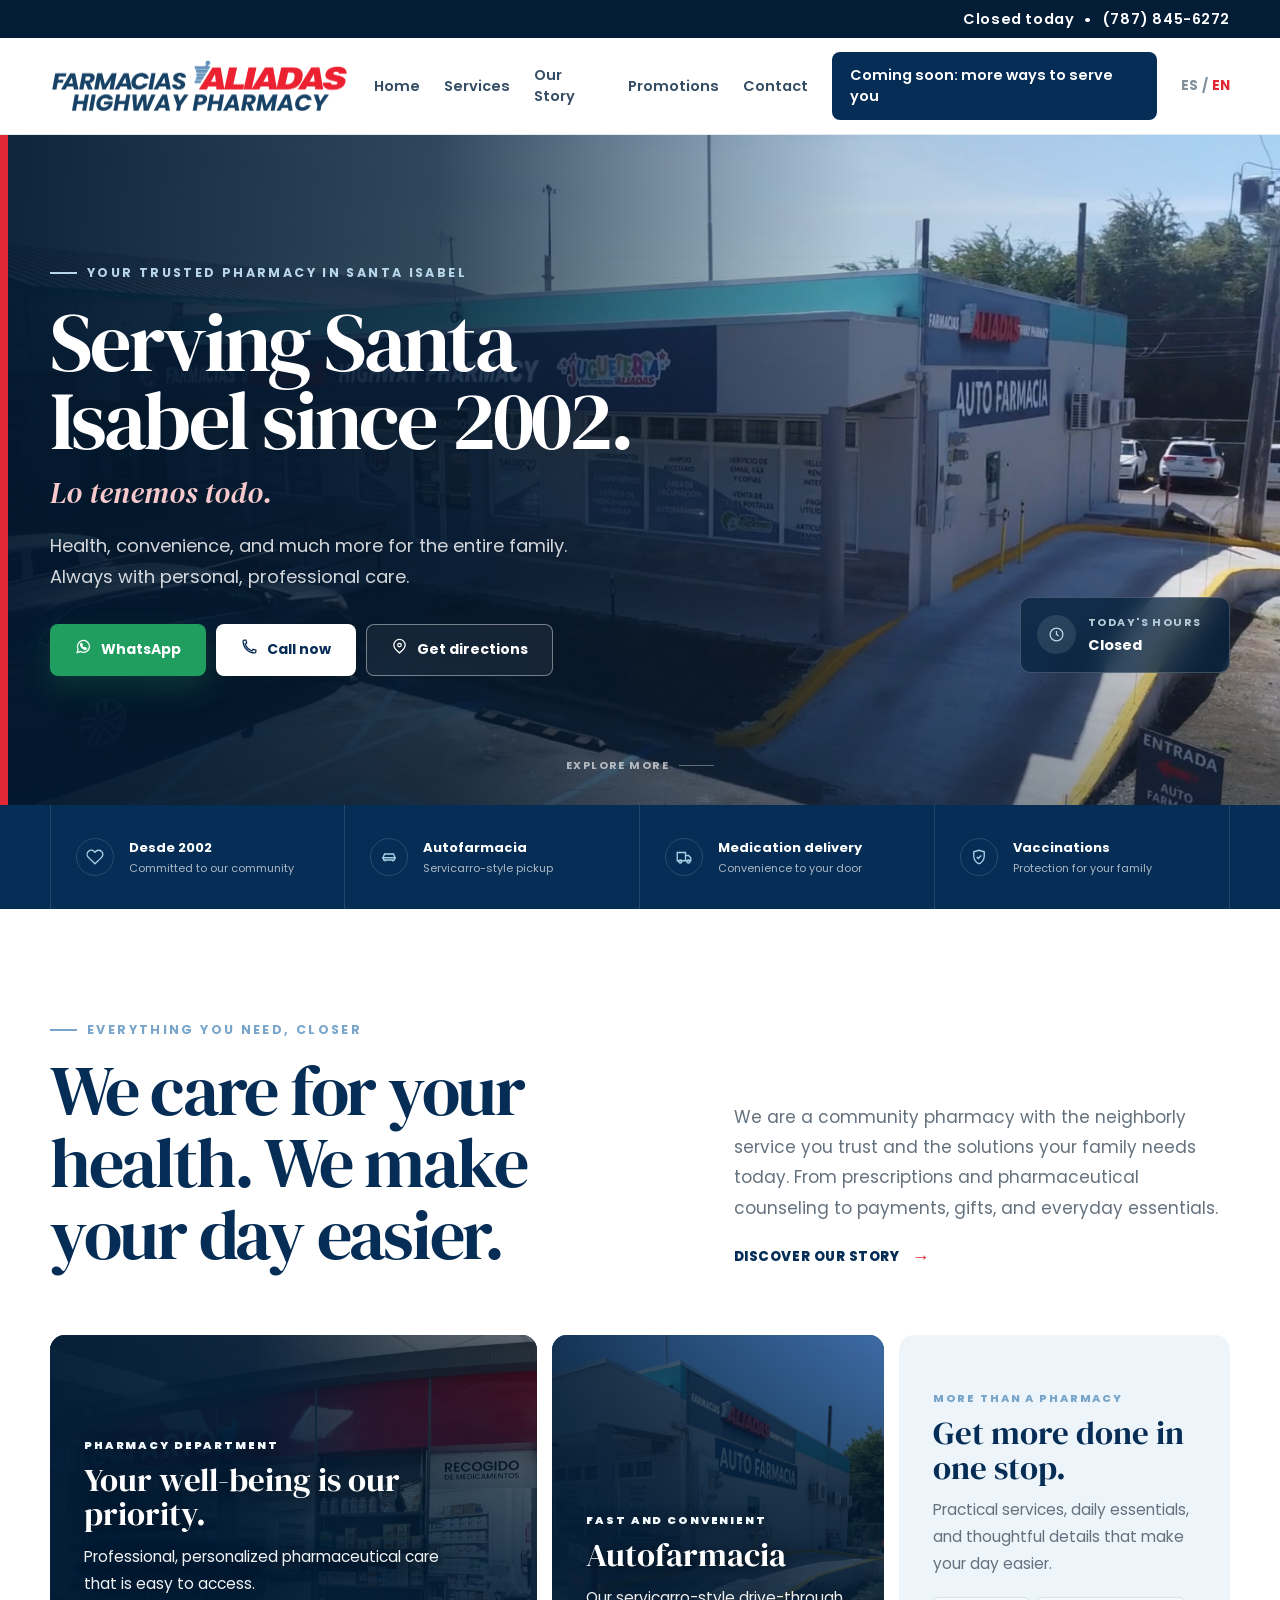
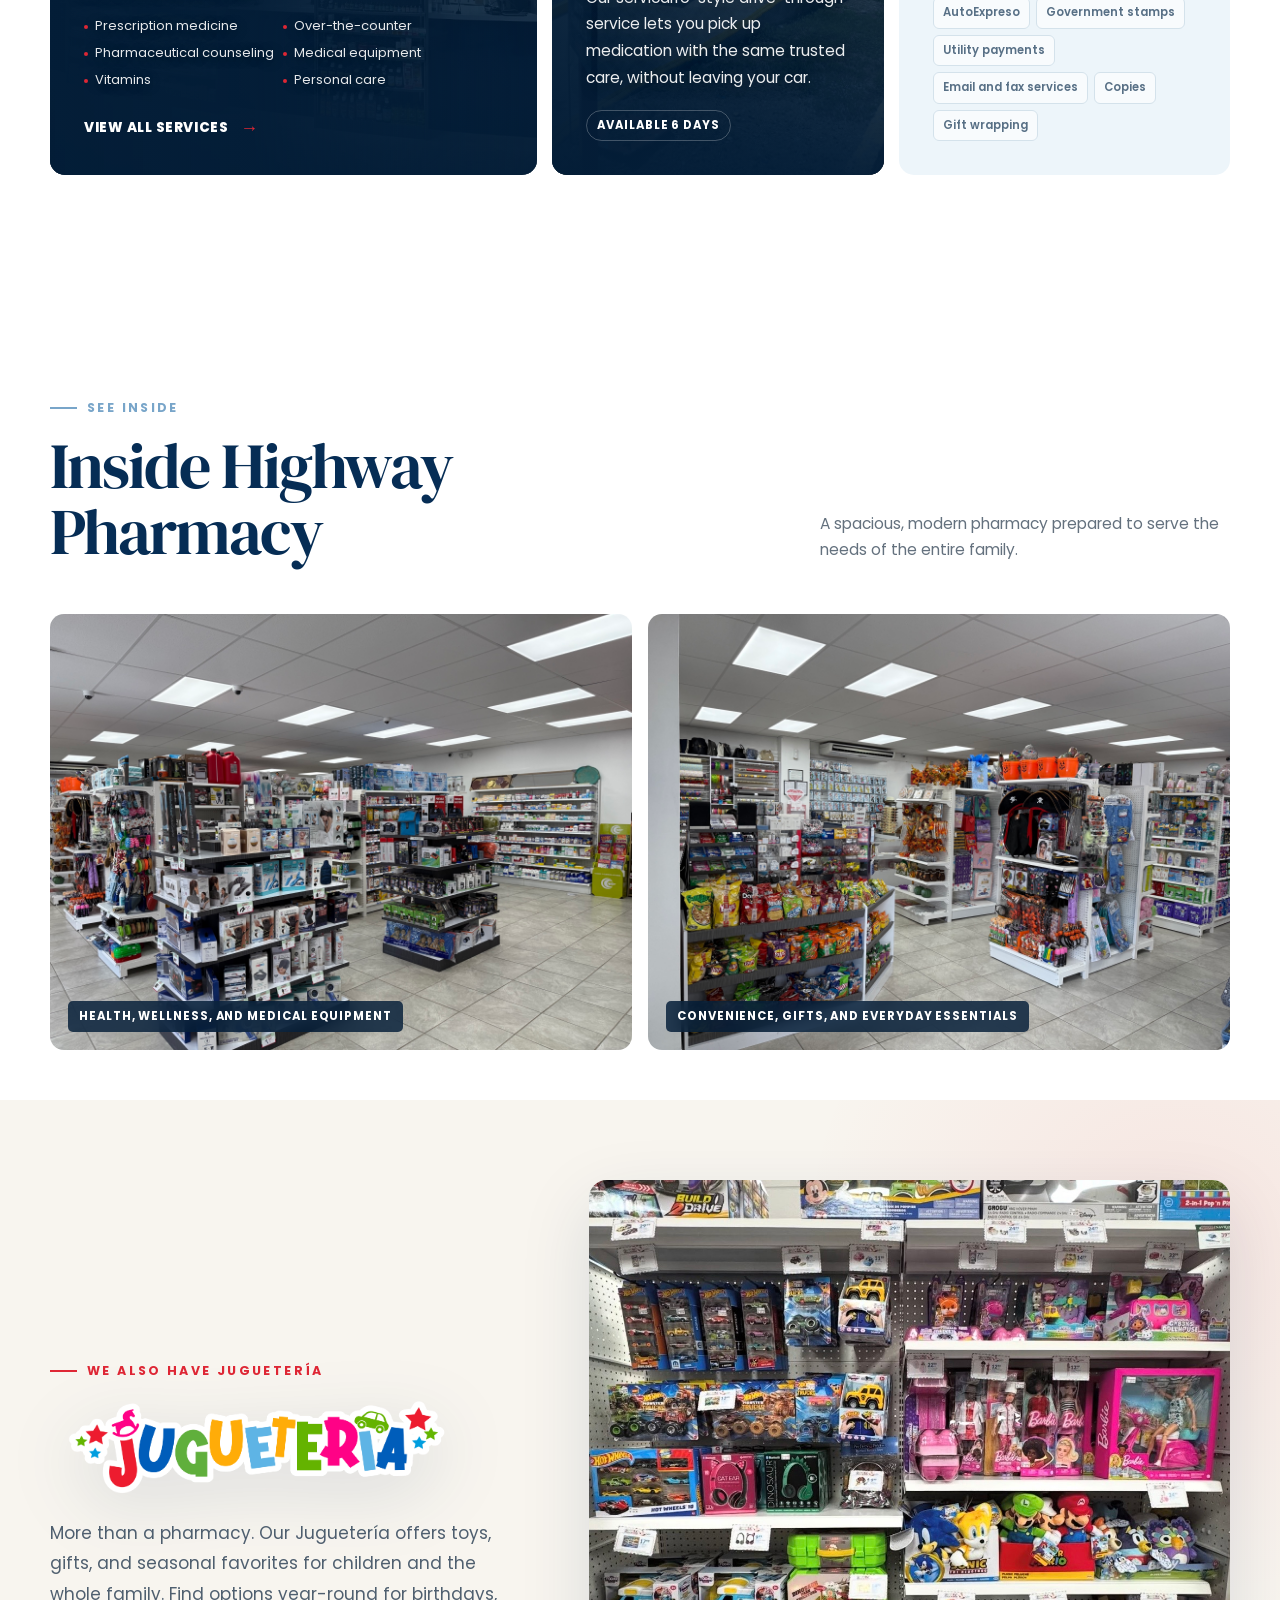
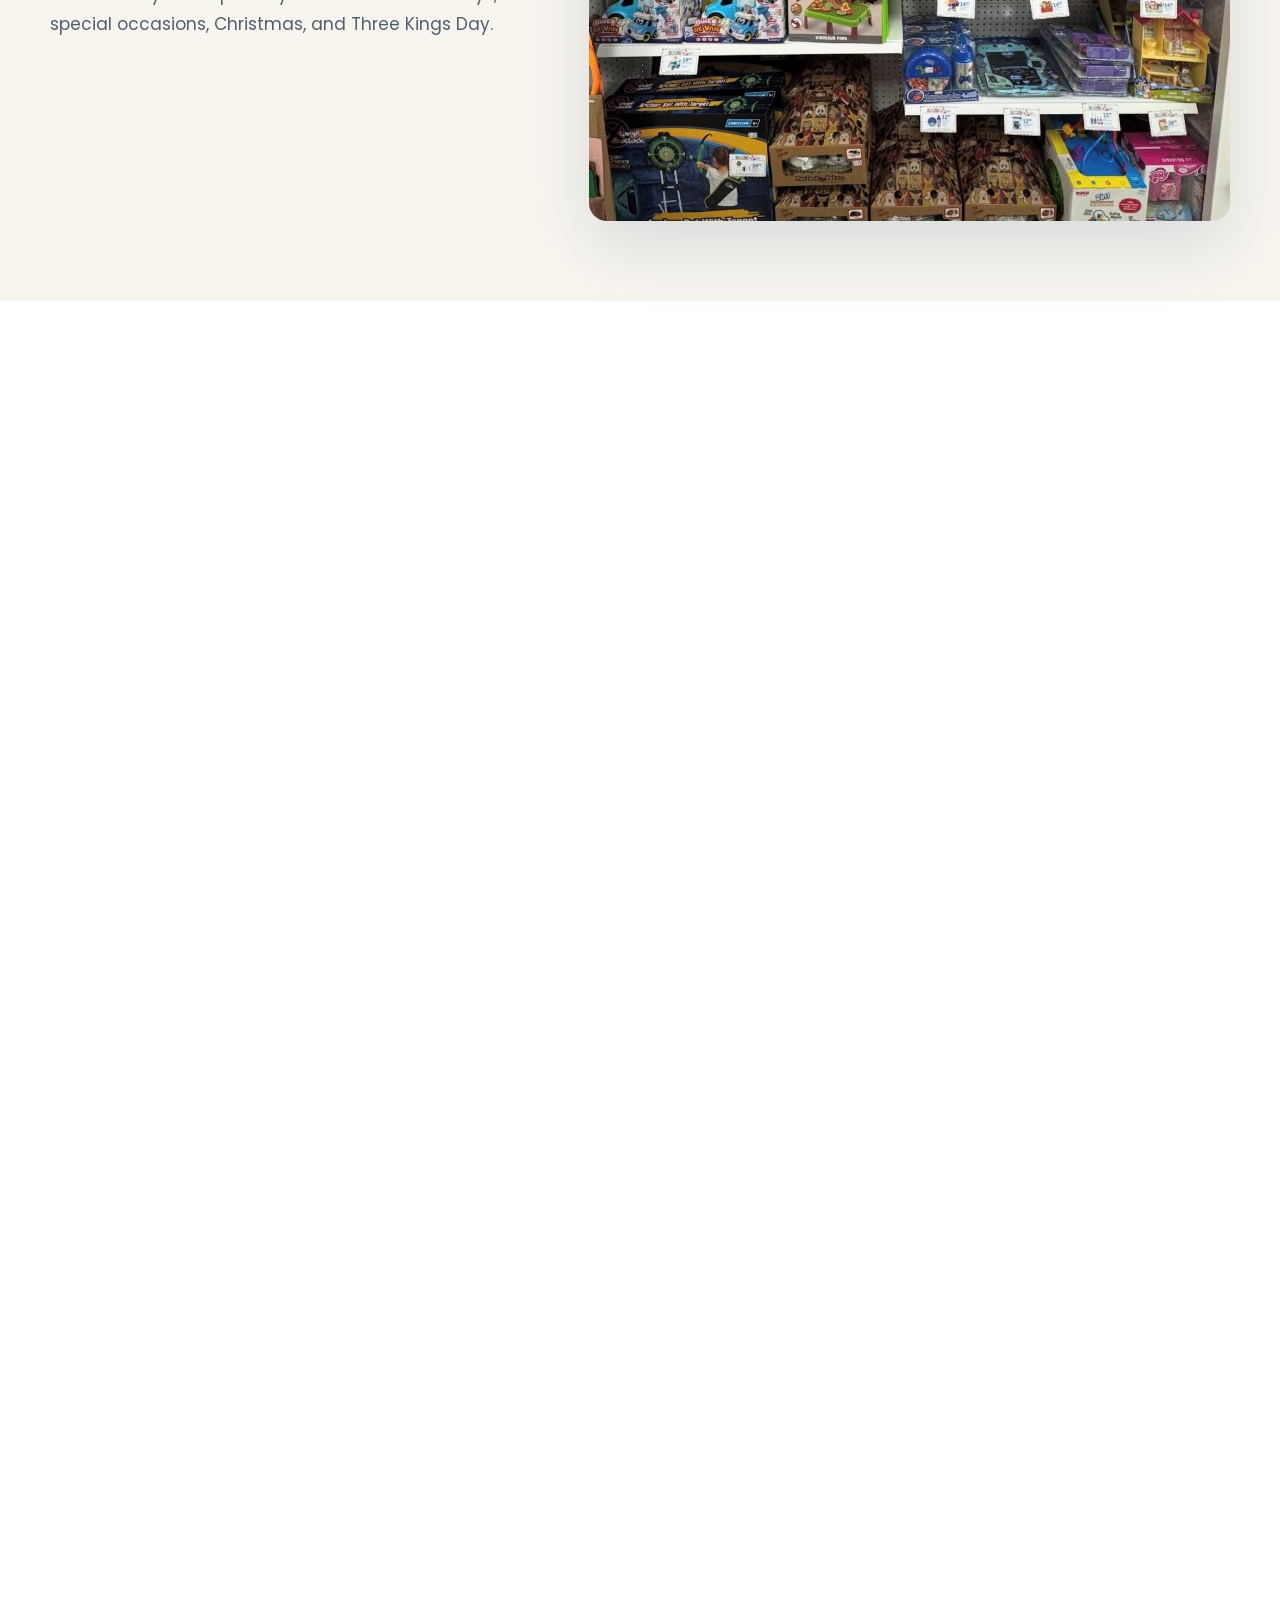
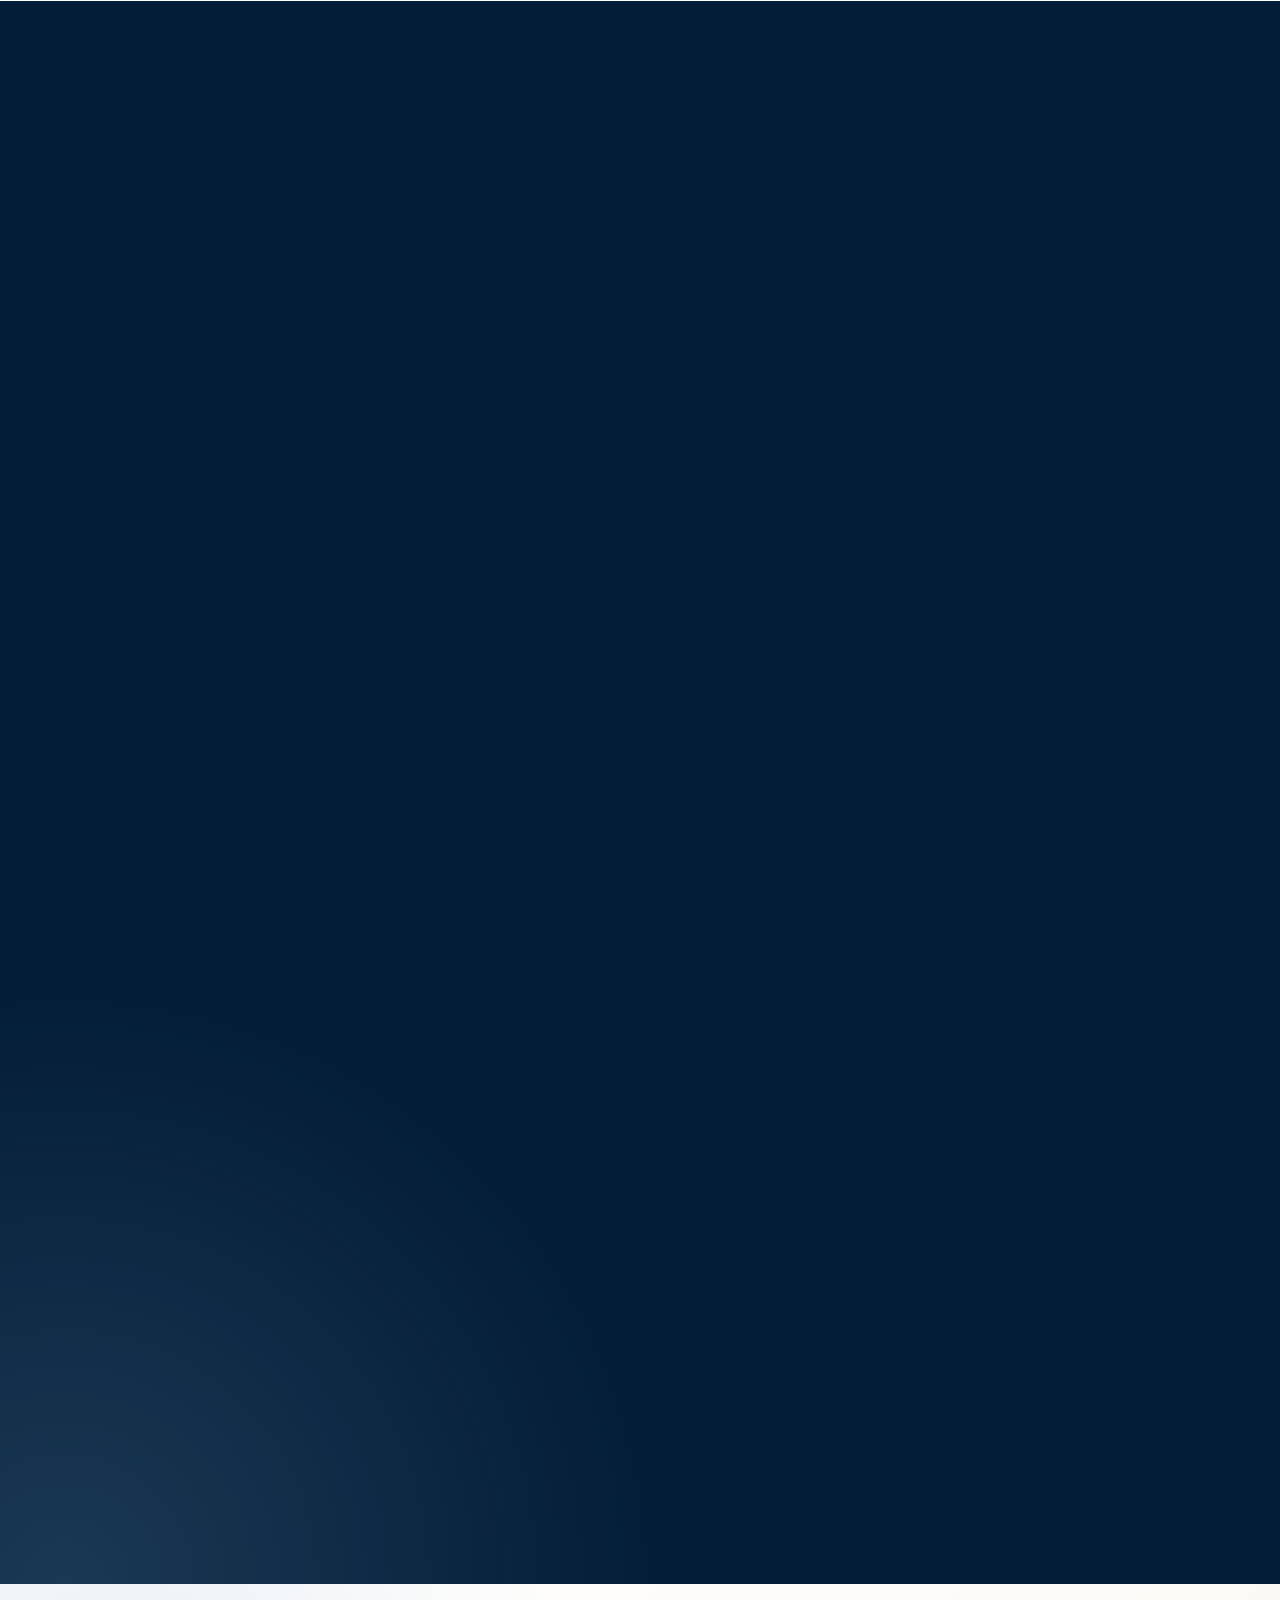
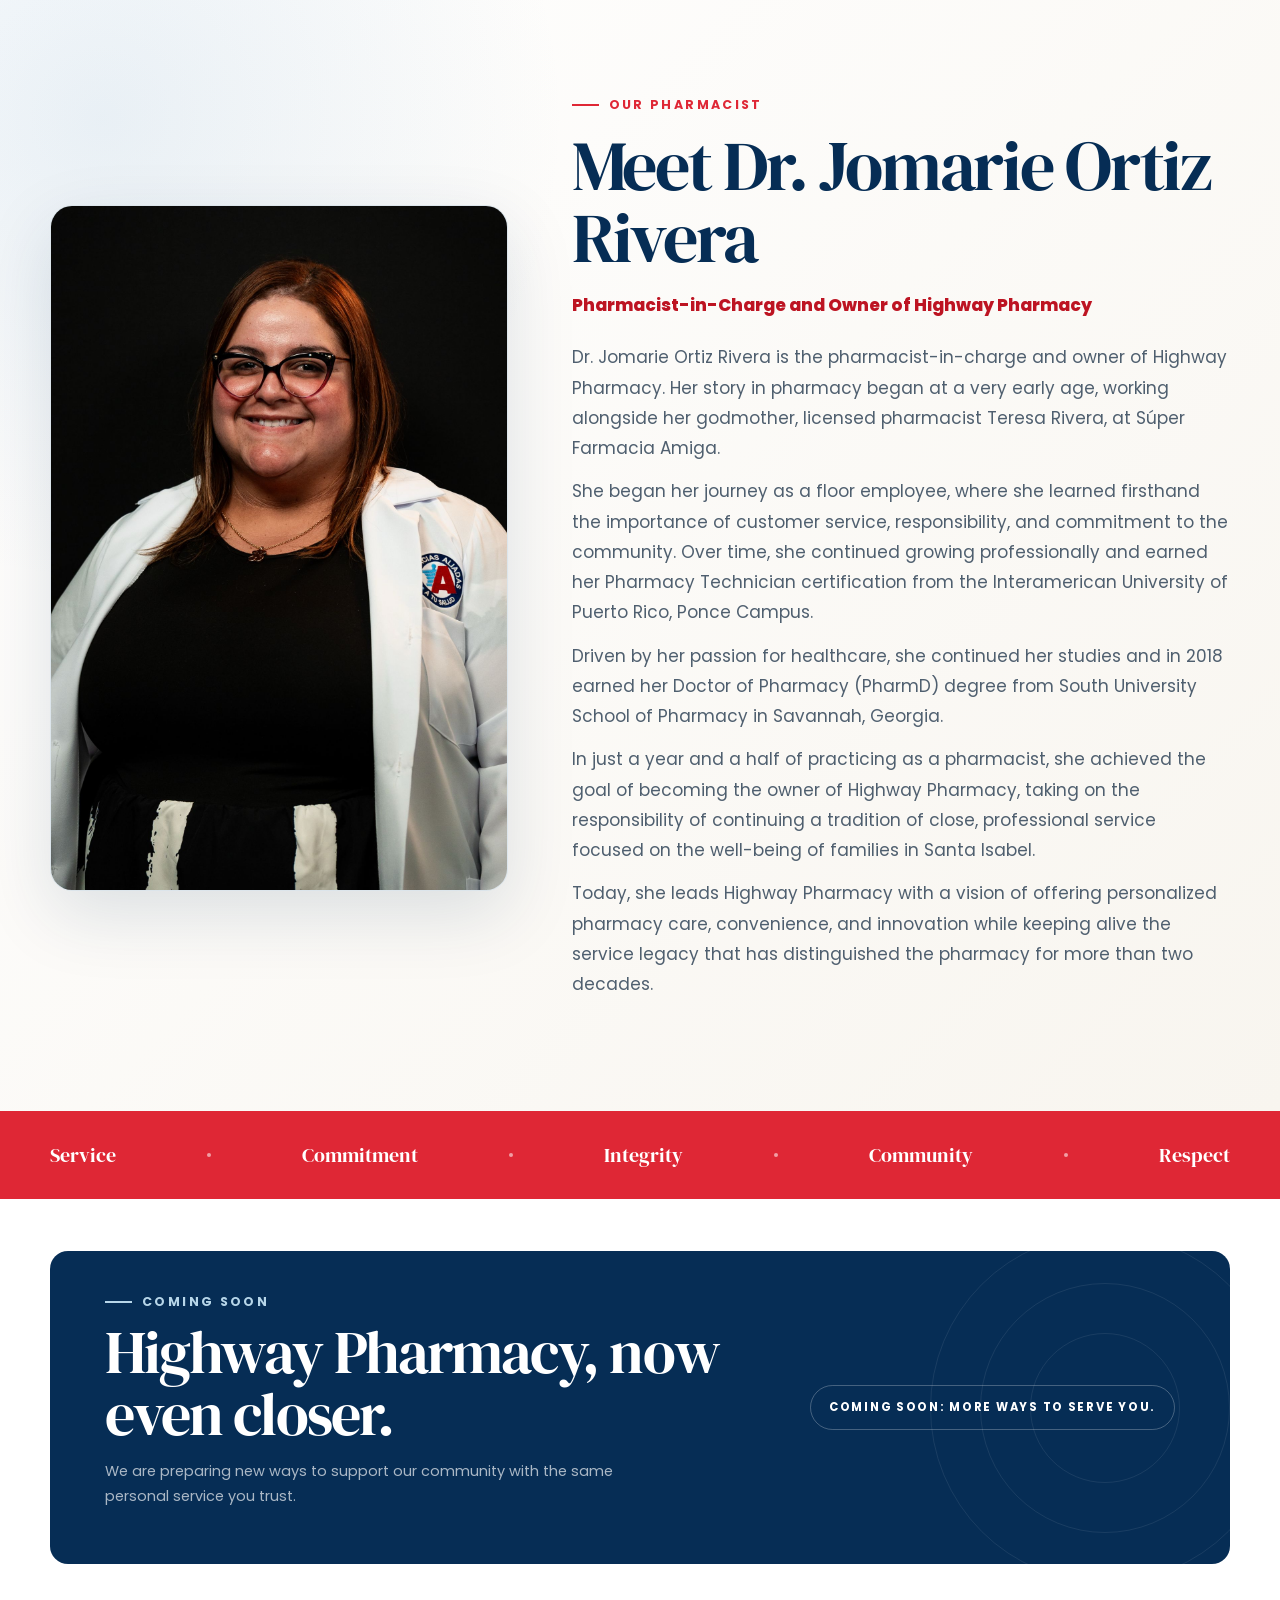
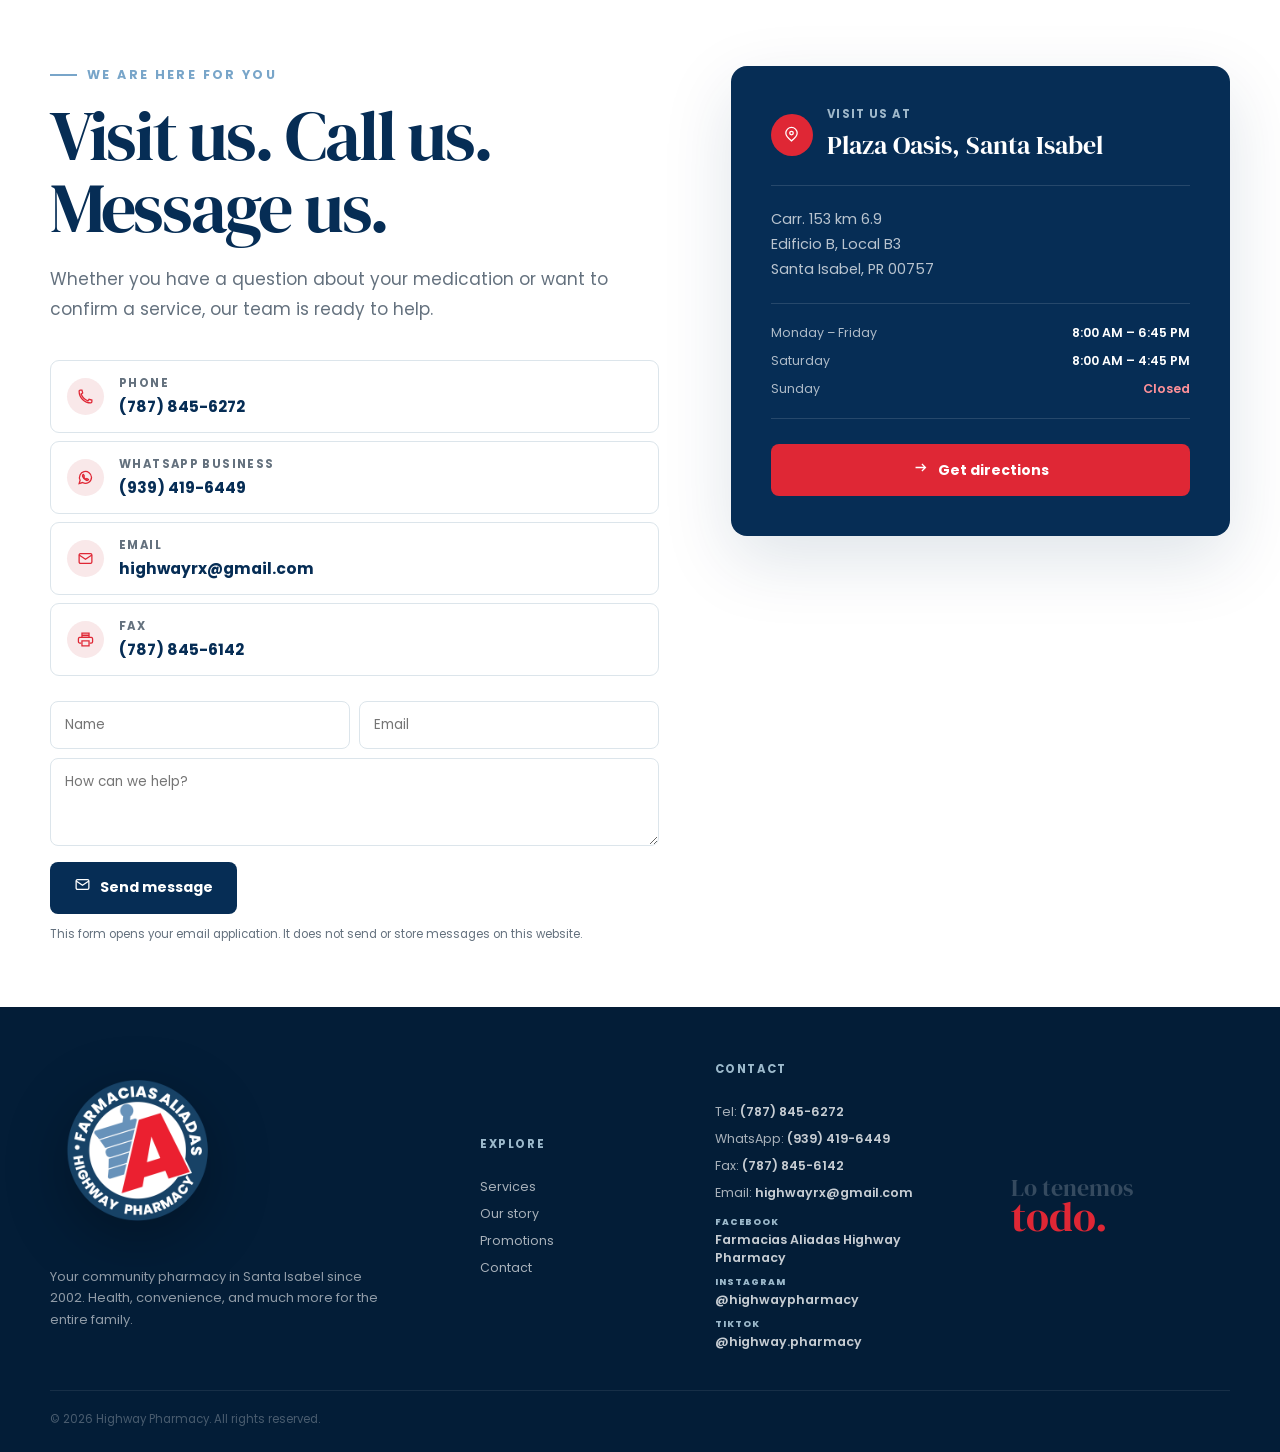
==== commit d287c6f7: "Remove expired shopper promotion" ====
--- a/en/index.html
+++ b/en/index.html
@@ -341,23 +341,6 @@
             <a class="text-link" href="#contact"><span data-copy="stayUpdated"></span><span>→</span></a>
           </div>
           <div class="promo-grid">
-            <a class="promo-card promo-shopper reveal" href="/assets/shopper-padres-verano-2026.pdf" target="_blank" rel="noreferrer">
-              <figure class="shopper-cover real-photo" data-fallback-copy="imageUnavailable">
-                <img
-                  src="/assets/shopper-padres-verano-2026-cover.jpg"
-                  data-alt-copy="shopperImageAlt"
-                  alt=""
-                  loading="lazy"
-                  onerror="handleImageError(this)"
-                />
-              </figure>
-              <div class="shopper-copy">
-                <span class="promo-label" data-copy="featured"></span>
-                <h3 data-copy="shopperTitle"></h3>
-                <p data-copy="shopperBody"></p>
-                <span class="button button-red shopper-button"><span data-copy="shopperButton"></span><span>→</span></span>
-              </div>
-            </a>
             <article class="promo-card promo-wide reveal" data-fallback-copy="imageUnavailable">
               <img
                 class="promo-photo"
--- a/styles.css
+++ b/styles.css
@@ -1197,67 +1197,6 @@
   color: var(--gray);
   font-size: 12px;
   line-height: 1.65;
-}
-
-.promo-shopper {
-  grid-column: 1 / -1;
-  min-height: 355px;
-  display: grid;
-  grid-template-columns: minmax(210px, 0.42fr) minmax(0, 1fr);
-  gap: 34px;
-  align-items: center;
-  padding: 24px;
-  color: white;
-  border: 0;
-  background:
-    radial-gradient(circle at 92% 18%, rgba(223, 39, 53, 0.22), transparent 30%),
-    linear-gradient(135deg, var(--navy-deep), var(--navy));
-  box-shadow: var(--shadow);
-  transition: transform 180ms ease, box-shadow 180ms ease;
-}
-
-.promo-shopper:hover {
-  transform: translateY(-3px);
-  box-shadow: 0 28px 80px rgba(6, 45, 85, 0.2);
-}
-
-.shopper-cover {
-  width: min(100%, 300px);
-  aspect-ratio: 0.91;
-  margin: 0;
-  border: 1px solid rgba(255, 255, 255, 0.16);
-  border-radius: 14px;
-  background: white;
-  box-shadow: 0 20px 46px rgba(0, 0, 0, 0.26);
-}
-
-.shopper-cover img {
-  object-fit: cover;
-  object-position: center top;
-}
-
-.shopper-copy {
-  max-width: 690px;
-}
-
-.shopper-copy h3 {
-  max-width: 680px;
-  color: white;
-  font-size: clamp(42px, 5vw, 66px);
-  letter-spacing: -0.03em;
-}
-
-.shopper-copy p {
-  max-width: 570px;
-  color: rgba(255, 255, 255, 0.72);
-  font-size: 15px;
-  line-height: 1.72;
-}
-
-.shopper-button {
-  width: fit-content;
-  margin-top: 18px;
-  border: 0;
 }
 
 .promo-card-photo {
@@ -2807,6 +2746,11 @@
     text-shadow: 0 2px 12px rgba(0, 0, 0, 0.45);
   }
 
+  .feature-main li::before {
+    flex: 0 0 4px;
+    margin-top: 0.58em;
+  }
+
   .feature-drive p:not(.card-kicker) {
     color: rgba(255, 255, 255, 0.92);
     text-shadow: 0 2px 15px rgba(0, 0, 0, 0.58);
@@ -2926,32 +2870,6 @@
 
   .promo-grid {
     grid-template-columns: 1fr;
-  }
-
-  .promo-shopper {
-    grid-template-columns: 1fr;
-    gap: 22px;
-    min-height: auto;
-    padding: 24px;
-  }
-
-  .shopper-cover {
-    width: min(100%, 310px);
-    justify-self: center;
-  }
-
-  .shopper-copy h3 {
-    font-size: var(--mobile-section-title);
-    line-height: 1;
-  }
-
-  .shopper-copy p {
-    font-size: var(--mobile-body);
-    line-height: var(--mobile-body-line);
-  }
-
-  .shopper-button {
-    margin-top: 14px;
   }
 
   .promo-wide {
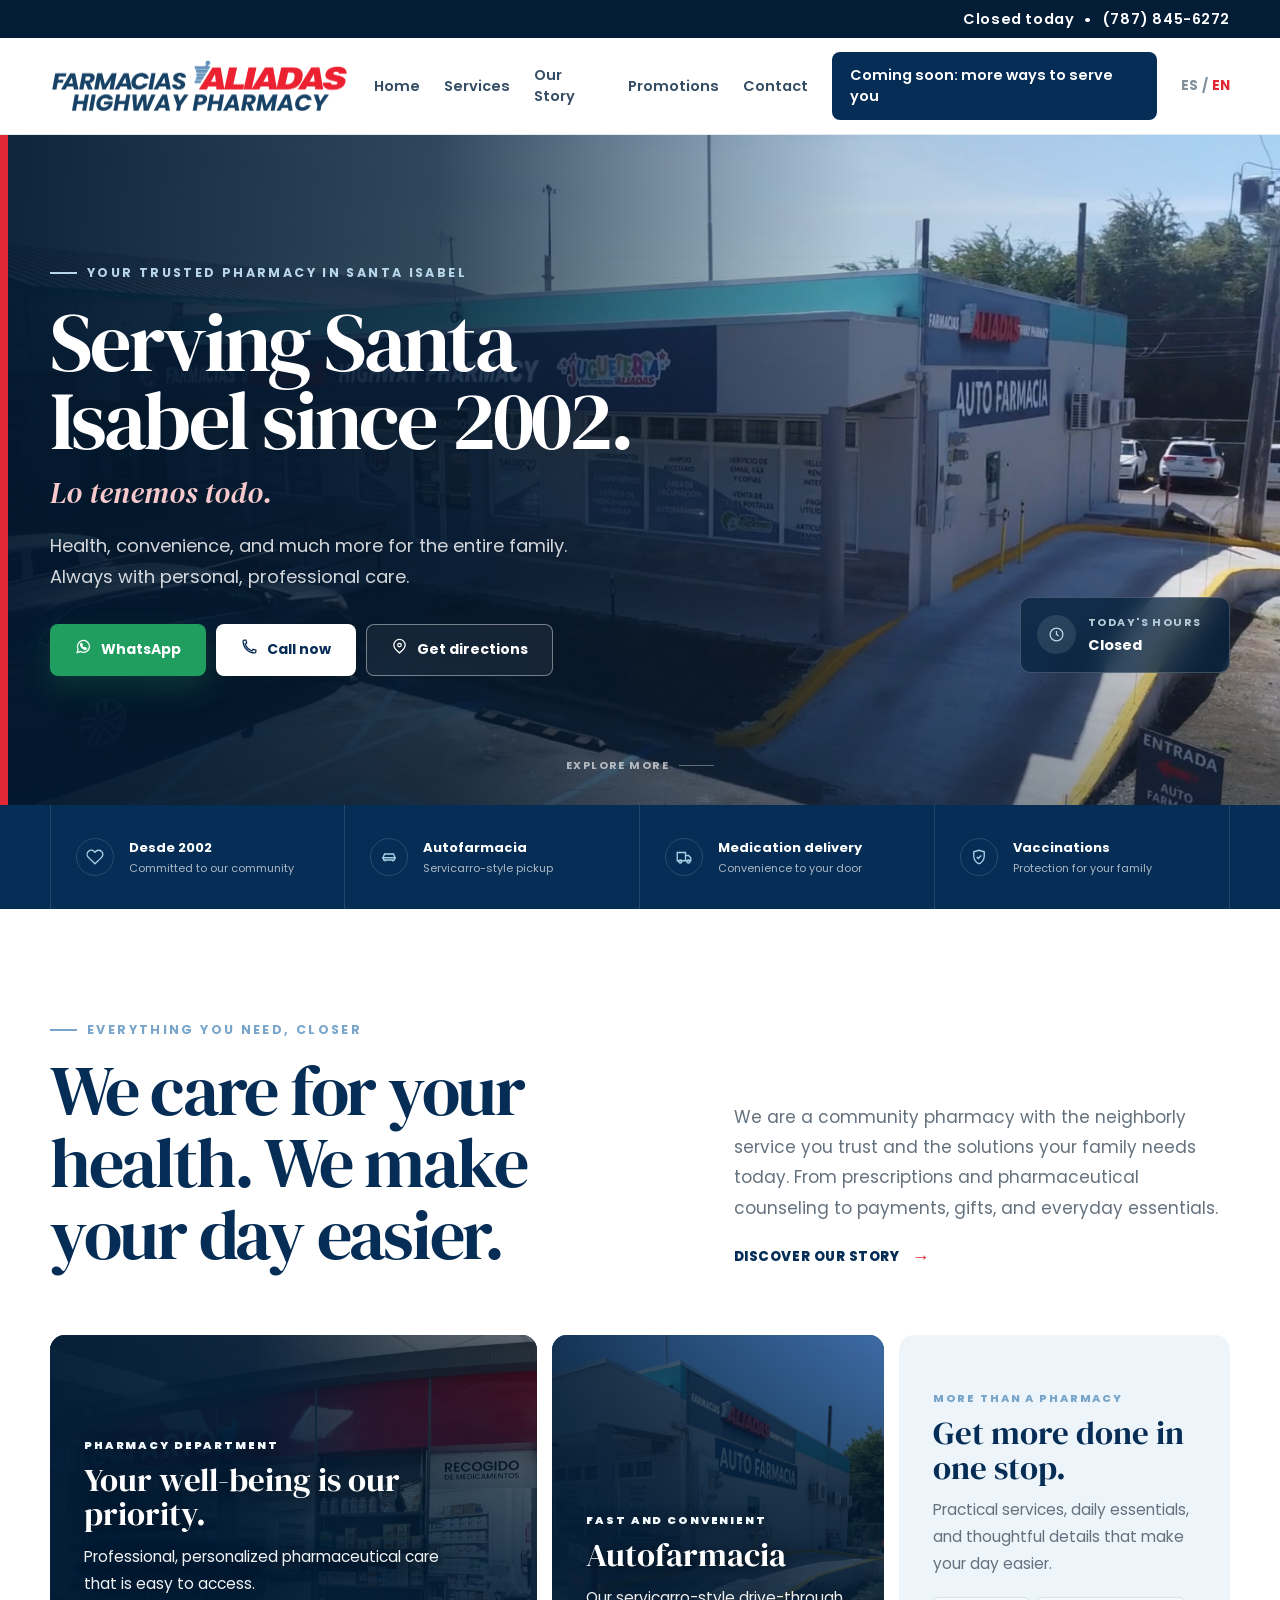
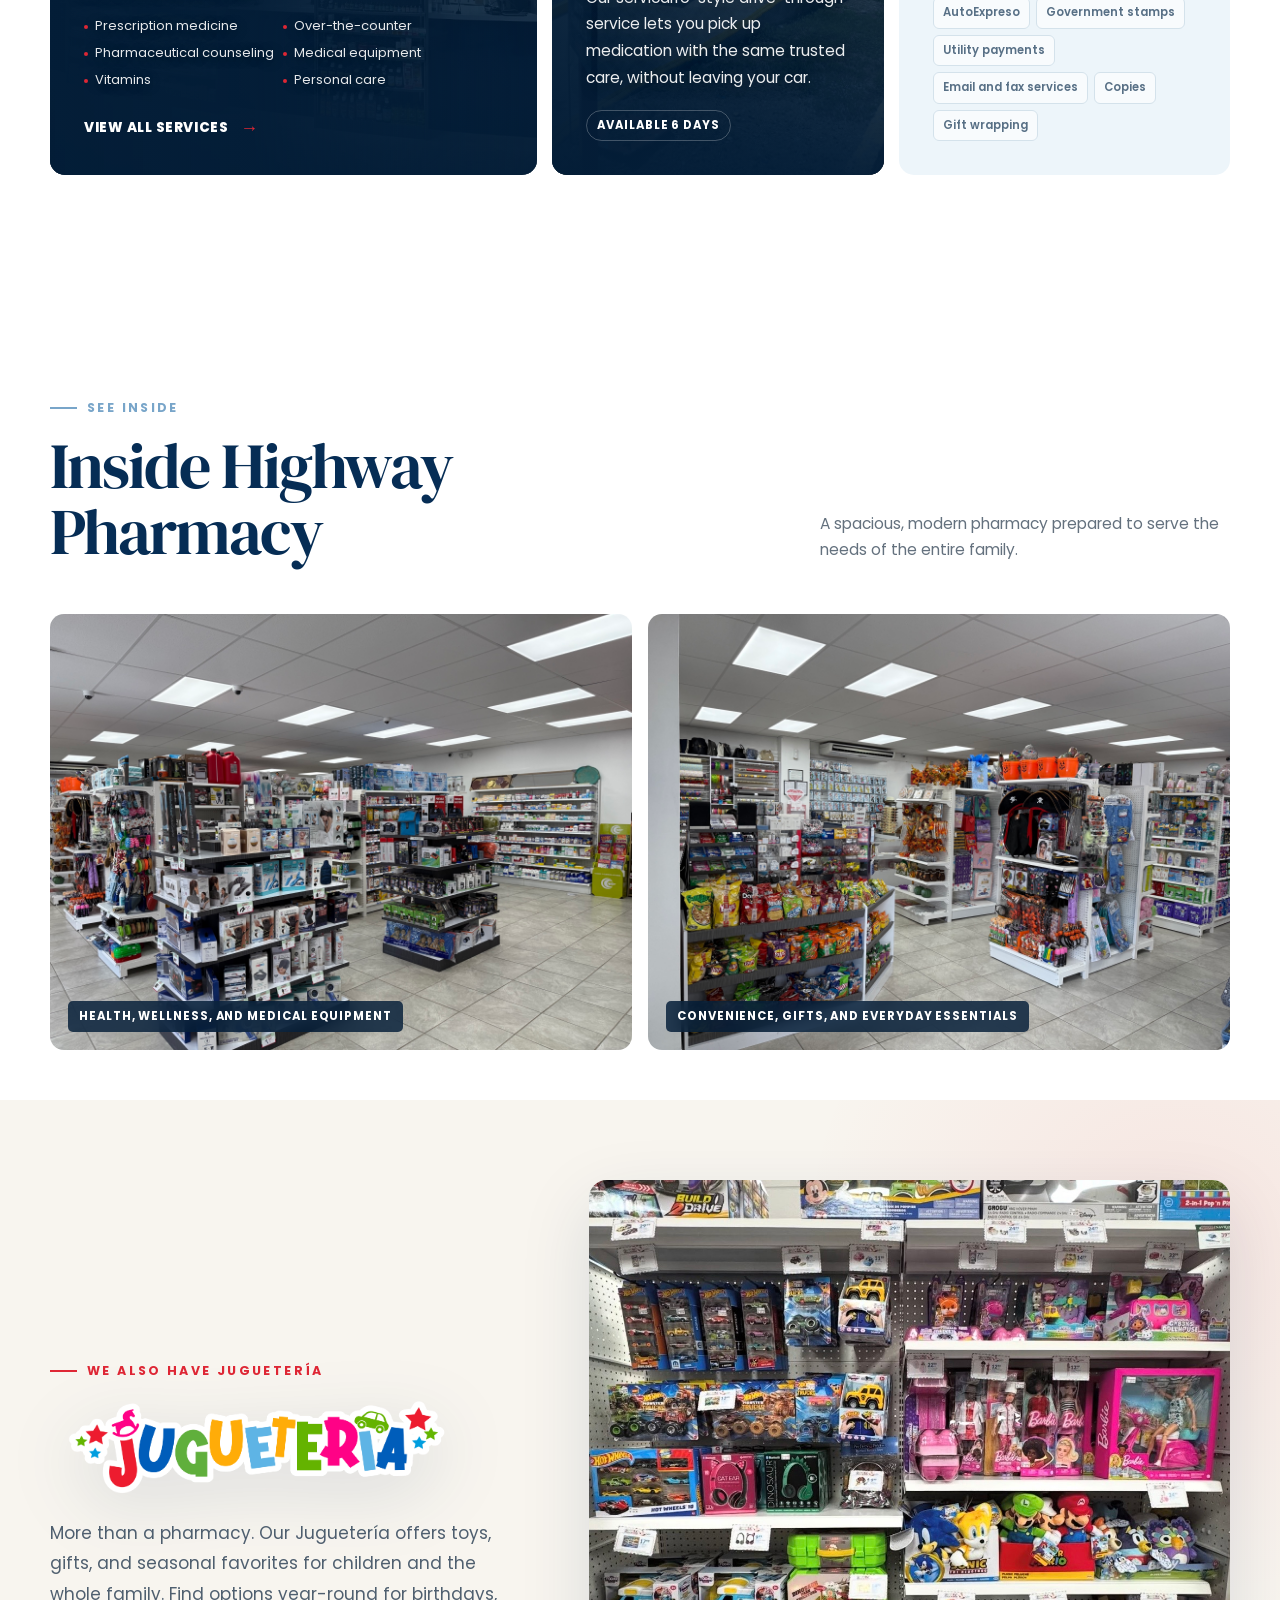
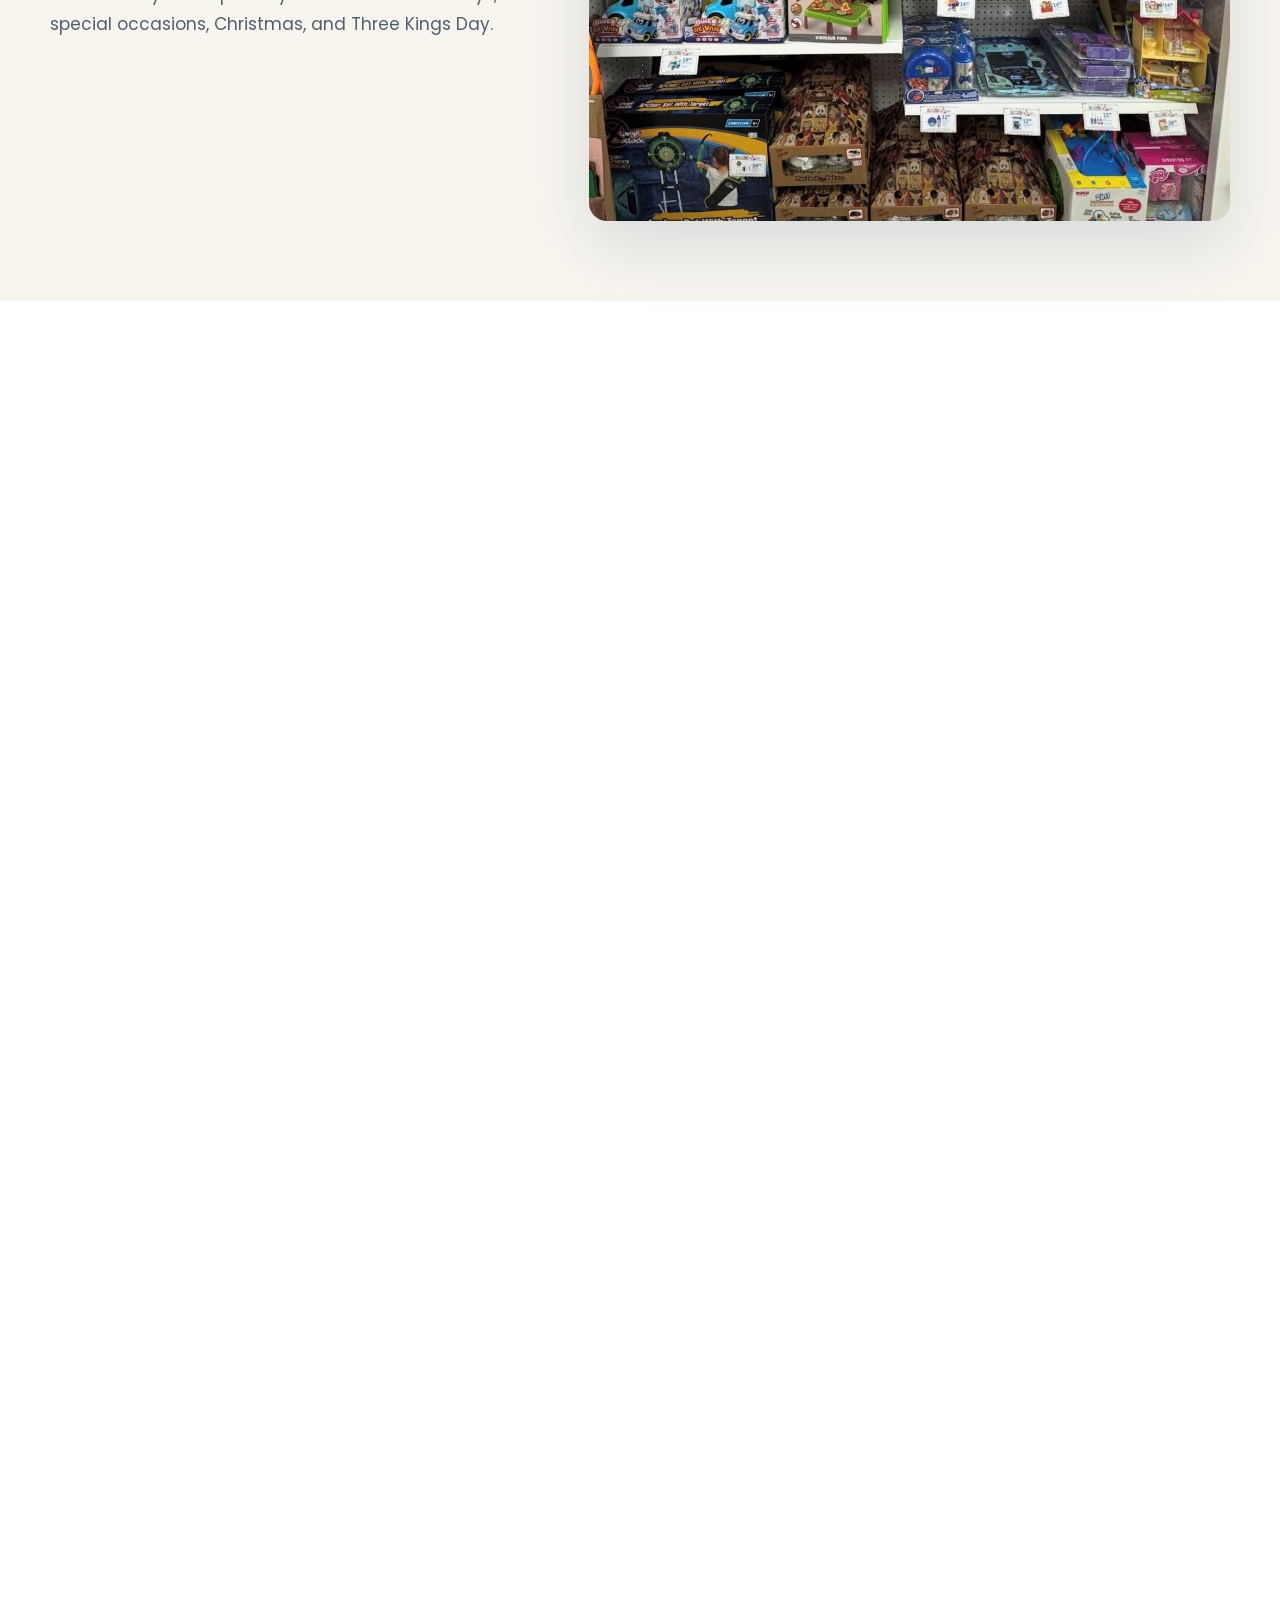
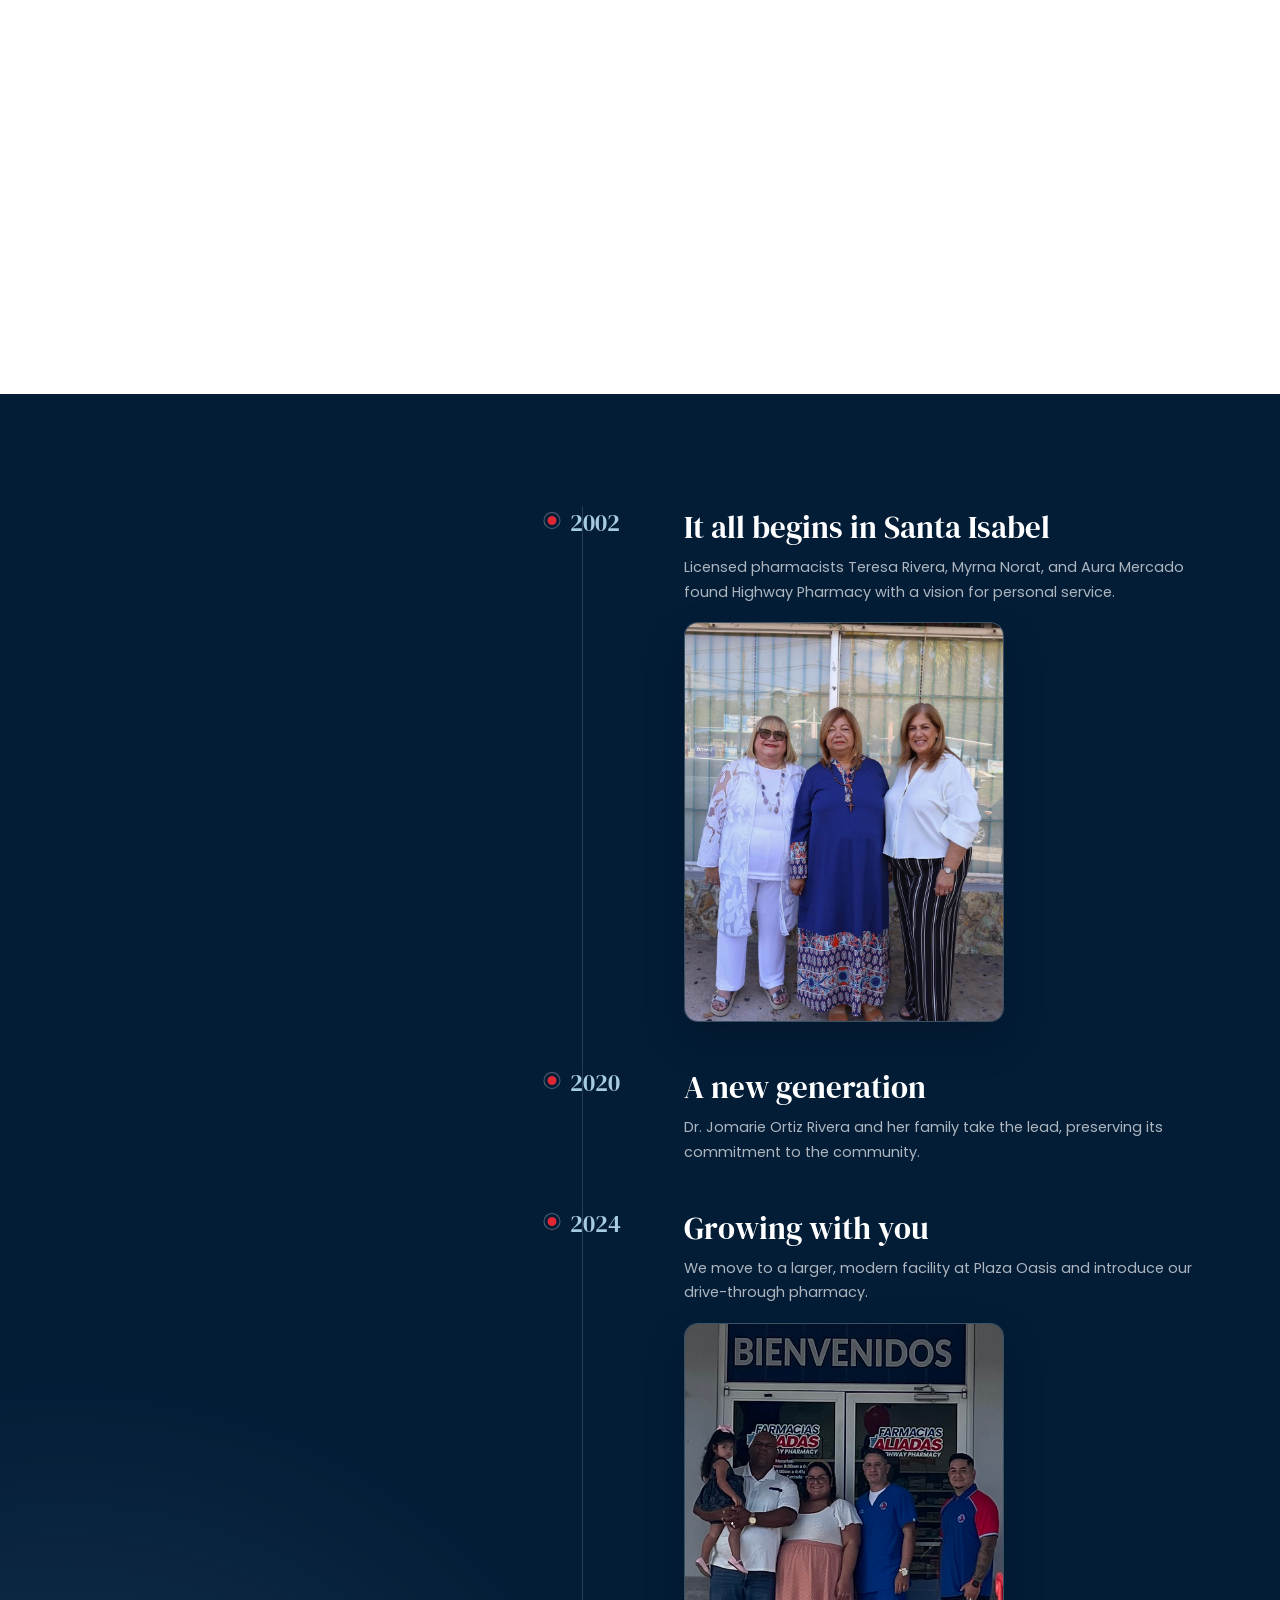
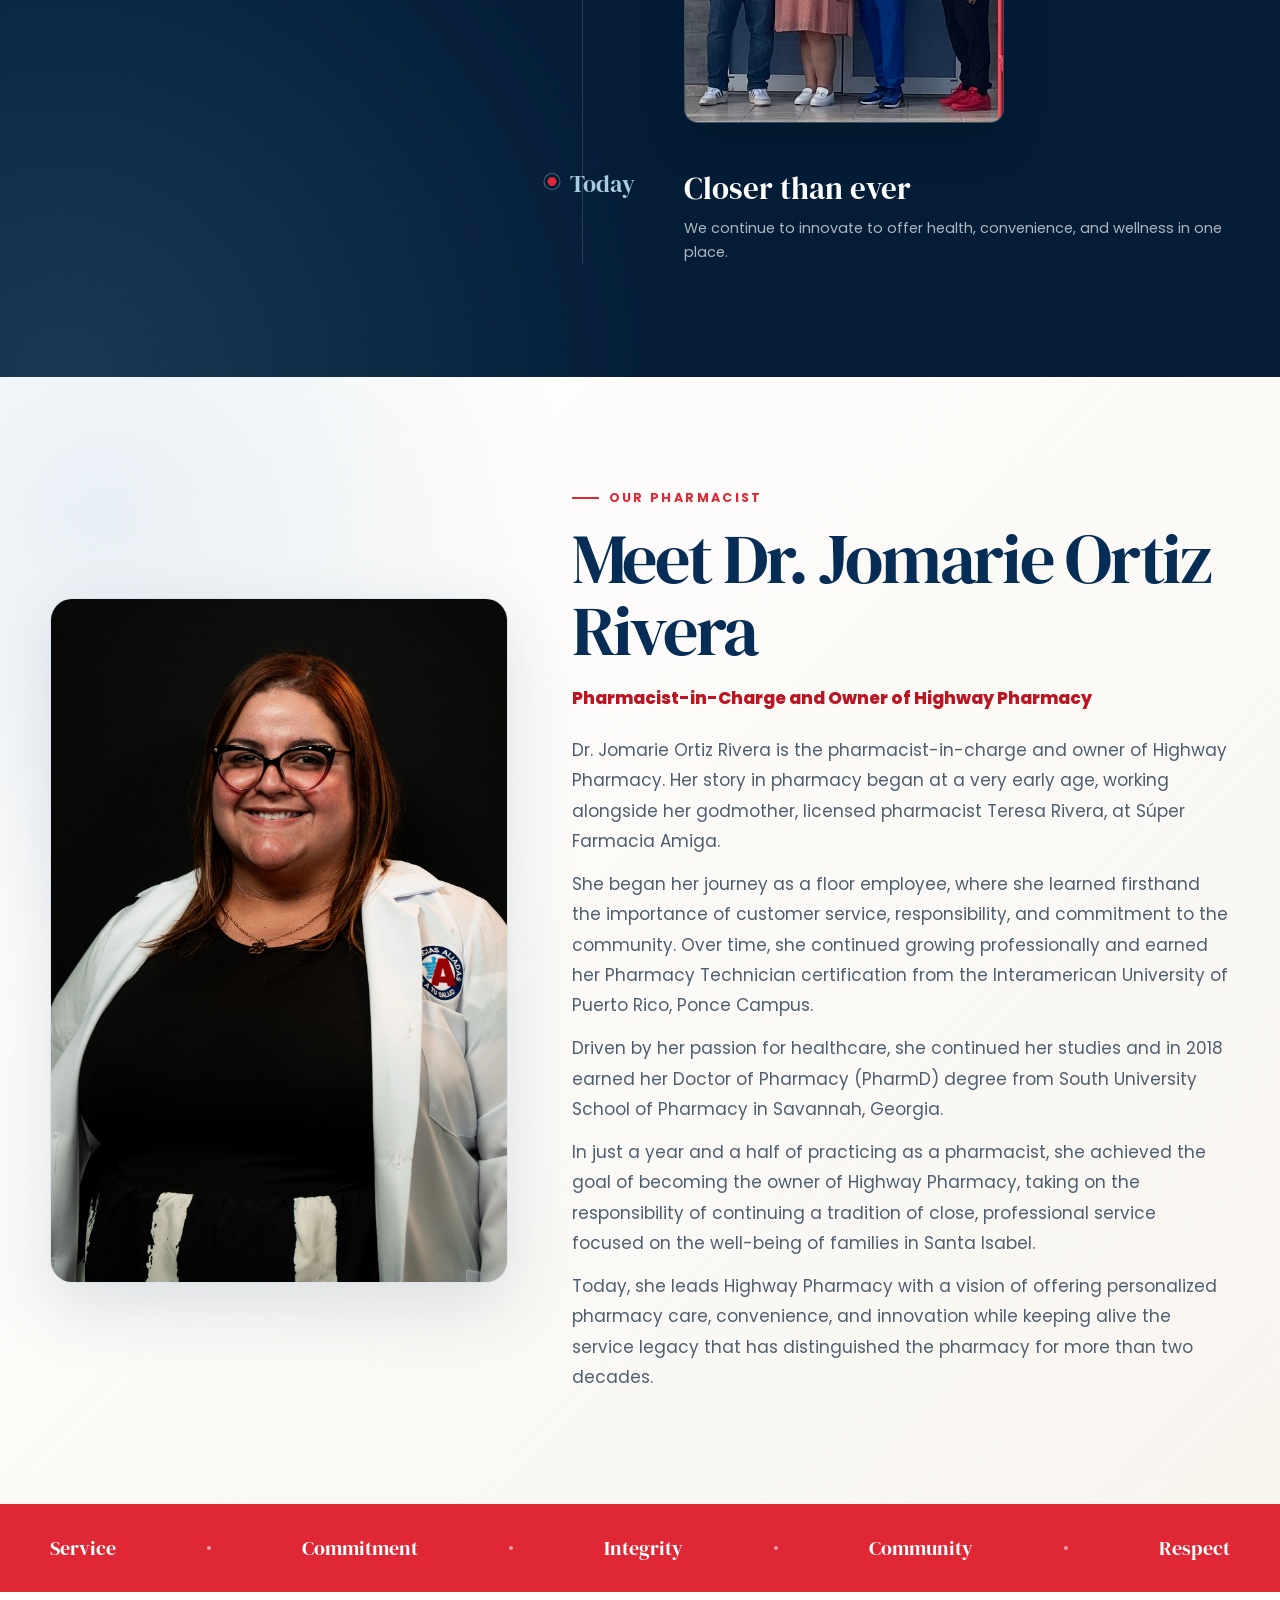
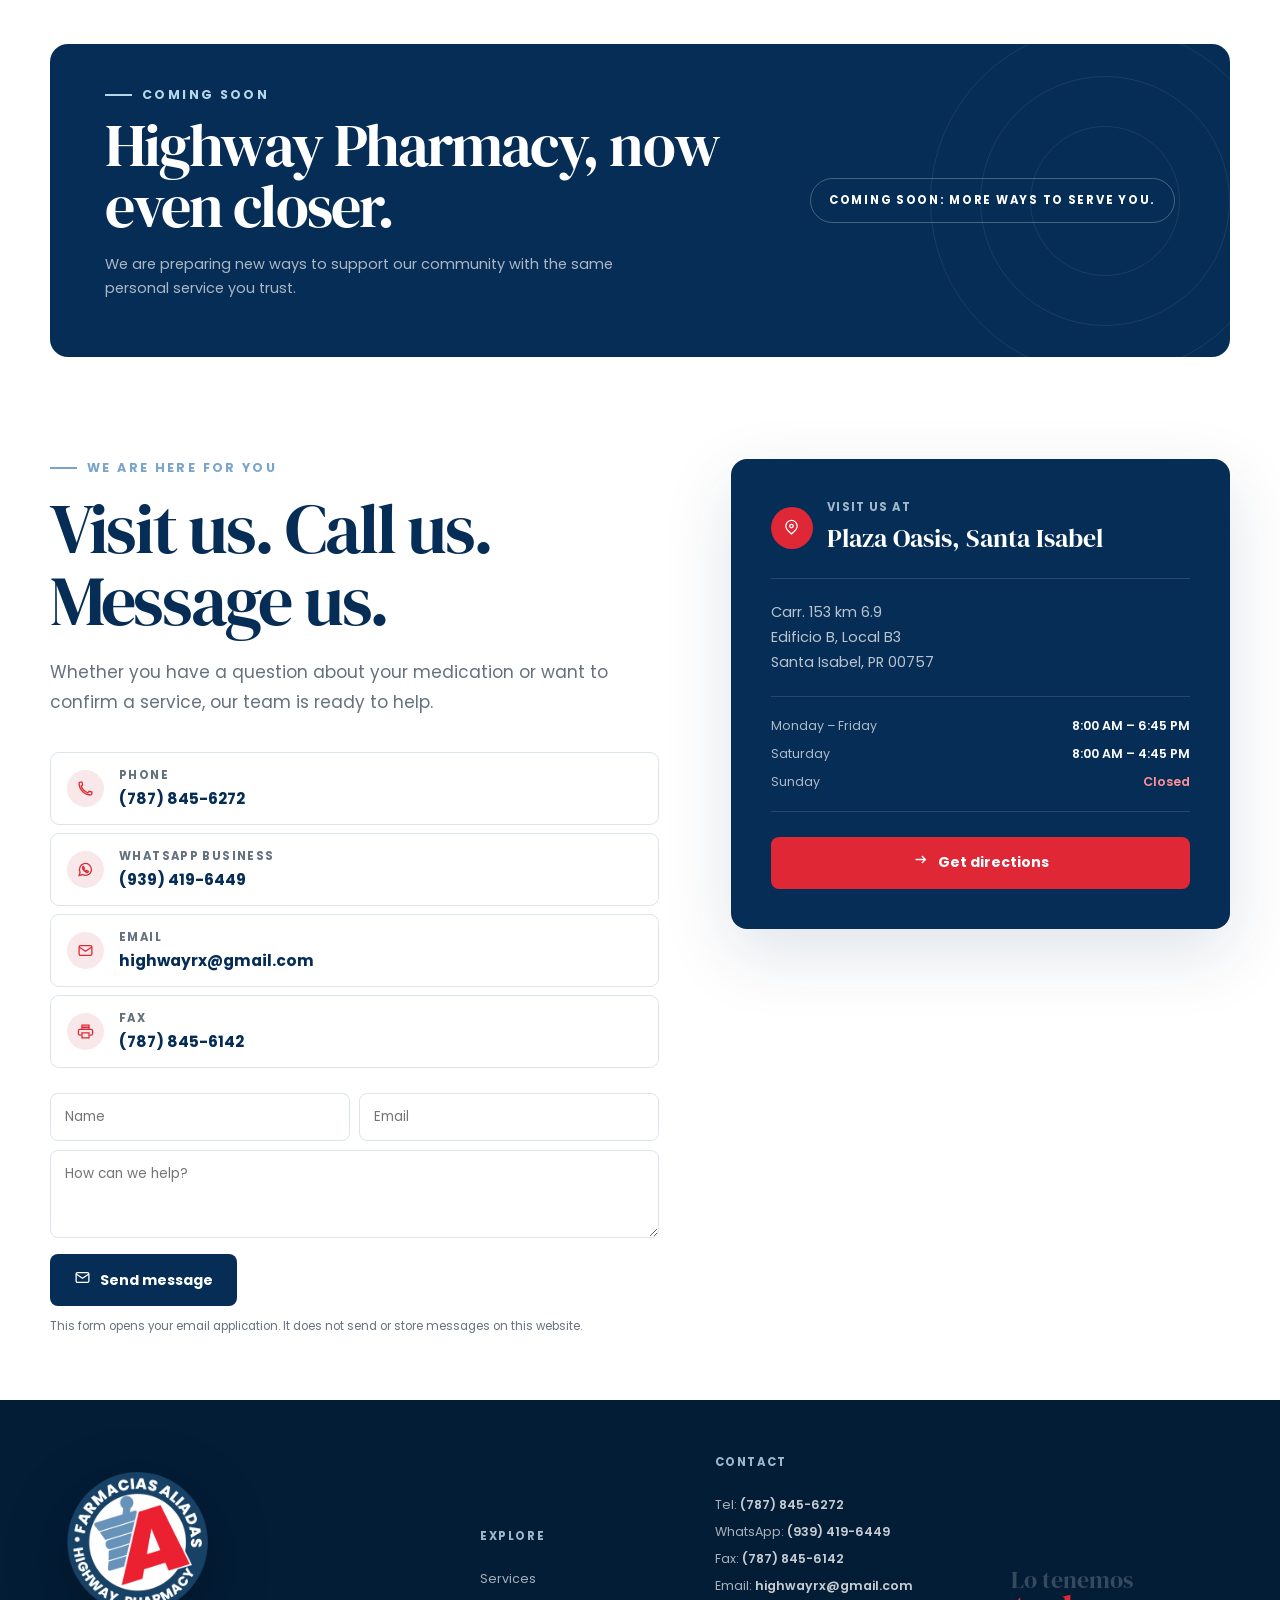
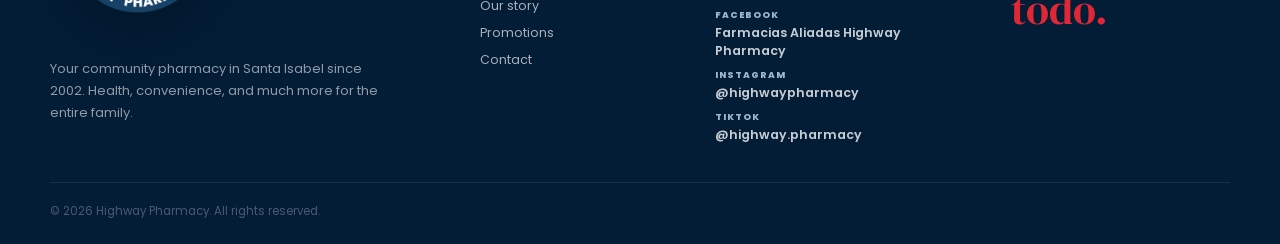
==== commit 66a2ab88: "Add back to school shopper promotion" ====
--- a/en/index.html
+++ b/en/index.html
@@ -341,6 +341,23 @@
             <a class="text-link" href="#contact"><span data-copy="stayUpdated"></span><span>→</span></a>
           </div>
           <div class="promo-grid">
+            <a class="promo-card promo-shopper reveal" href="/assets/shopper-regreso-a-clases-2026.pdf" target="_blank" rel="noreferrer">
+              <figure class="shopper-cover real-photo" data-fallback-copy="imageUnavailable">
+                <img
+                  src="/assets/shopper-regreso-a-clases-2026-cover.jpg"
+                  data-alt-copy="shopperImageAlt"
+                  alt=""
+                  loading="lazy"
+                  onerror="handleImageError(this)"
+                />
+              </figure>
+              <div class="shopper-copy">
+                <span class="promo-label" data-copy="featured"></span>
+                <h3 data-copy="shopperTitle"></h3>
+                <p data-copy="shopperBody"></p>
+                <span class="button button-red shopper-button"><span data-copy="shopperButton"></span><span>→</span></span>
+              </div>
+            </a>
             <article class="promo-card promo-wide reveal" data-fallback-copy="imageUnavailable">
               <img
                 class="promo-photo"
--- a/styles.css
+++ b/styles.css
@@ -1197,6 +1197,67 @@
   color: var(--gray);
   font-size: 12px;
   line-height: 1.65;
+}
+
+.promo-shopper {
+  grid-column: 1 / -1;
+  min-height: 355px;
+  display: grid;
+  grid-template-columns: minmax(210px, 0.42fr) minmax(0, 1fr);
+  gap: 34px;
+  align-items: center;
+  padding: 24px;
+  color: white;
+  border: 0;
+  background:
+    radial-gradient(circle at 92% 18%, rgba(223, 39, 53, 0.22), transparent 30%),
+    linear-gradient(135deg, var(--navy-deep), var(--navy));
+  box-shadow: var(--shadow);
+  transition: transform 180ms ease, box-shadow 180ms ease;
+}
+
+.promo-shopper:hover {
+  transform: translateY(-3px);
+  box-shadow: 0 28px 80px rgba(6, 45, 85, 0.2);
+}
+
+.shopper-cover {
+  width: min(100%, 300px);
+  aspect-ratio: 0.91;
+  margin: 0;
+  border: 1px solid rgba(255, 255, 255, 0.16);
+  border-radius: 14px;
+  background: white;
+  box-shadow: 0 20px 46px rgba(0, 0, 0, 0.26);
+}
+
+.shopper-cover img {
+  object-fit: cover;
+  object-position: center top;
+}
+
+.shopper-copy {
+  max-width: 690px;
+}
+
+.shopper-copy h3 {
+  max-width: 680px;
+  color: white;
+  font-size: clamp(42px, 5vw, 66px);
+  letter-spacing: -0.03em;
+}
+
+.shopper-copy p {
+  max-width: 570px;
+  color: rgba(255, 255, 255, 0.72);
+  font-size: 15px;
+  line-height: 1.72;
+}
+
+.shopper-button {
+  width: fit-content;
+  margin-top: 18px;
+  border: 0;
 }
 
 .promo-card-photo {
@@ -2872,6 +2933,32 @@
     grid-template-columns: 1fr;
   }
 
+  .promo-shopper {
+    grid-template-columns: 1fr;
+    gap: 22px;
+    min-height: auto;
+    padding: 24px;
+  }
+
+  .shopper-cover {
+    width: min(100%, 310px);
+    justify-self: center;
+  }
+
+  .shopper-copy h3 {
+    font-size: var(--mobile-section-title);
+    line-height: 1;
+  }
+
+  .shopper-copy p {
+    font-size: var(--mobile-body);
+    line-height: var(--mobile-body-line);
+  }
+
+  .shopper-button {
+    margin-top: 14px;
+  }
+
   .promo-wide {
     min-height: 430px;
     grid-column: auto;
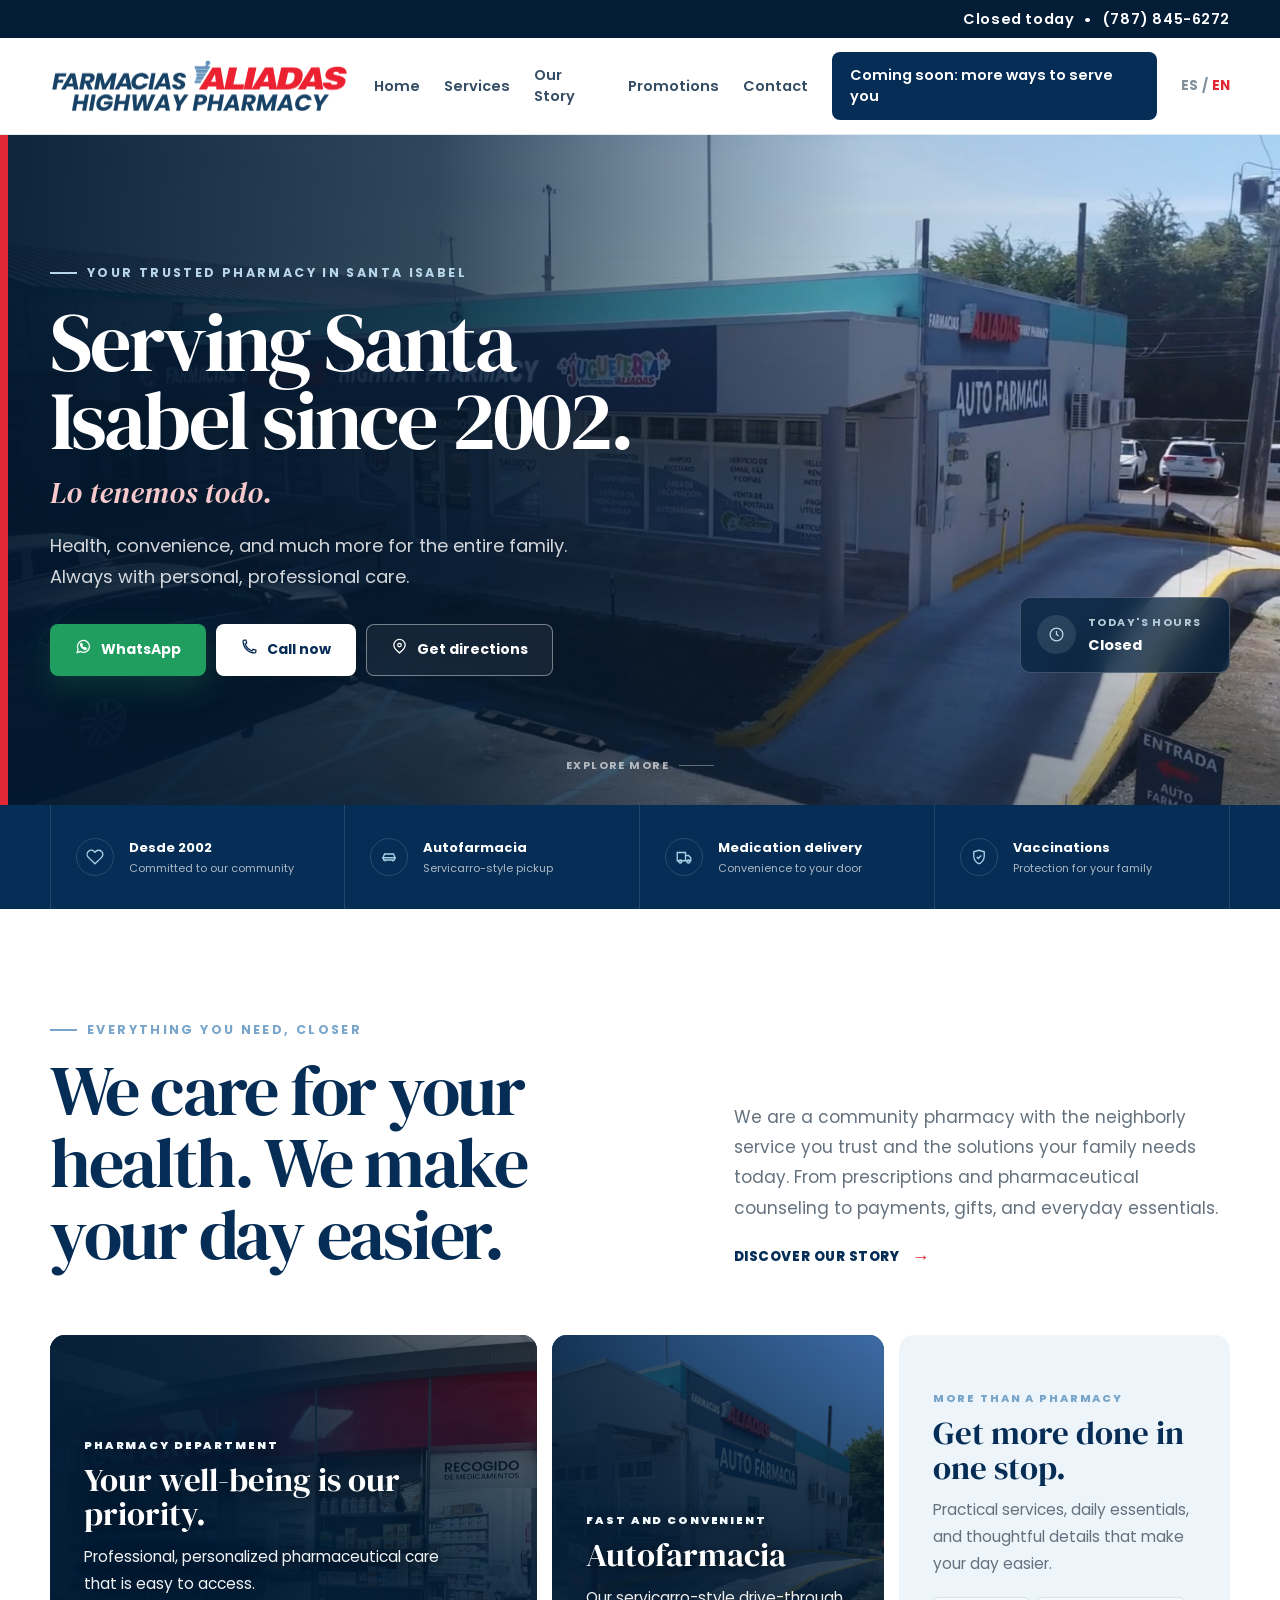
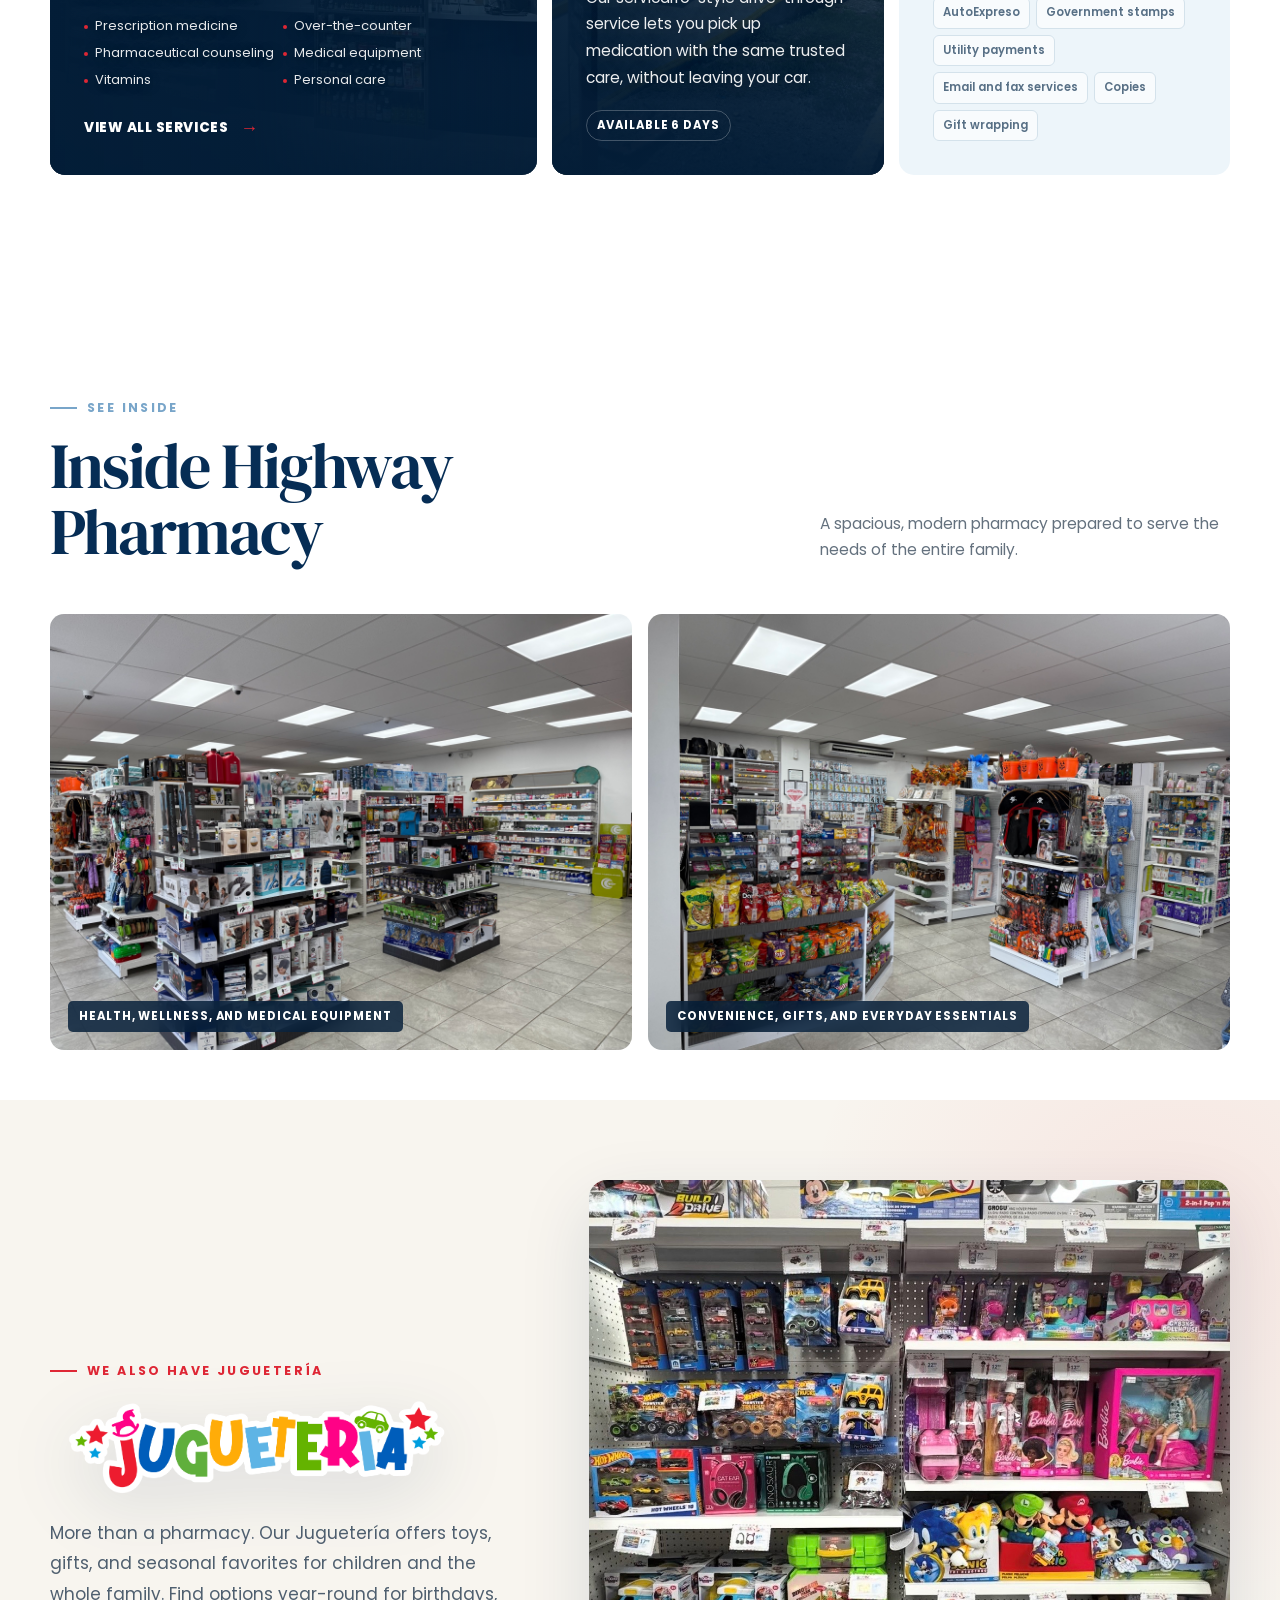
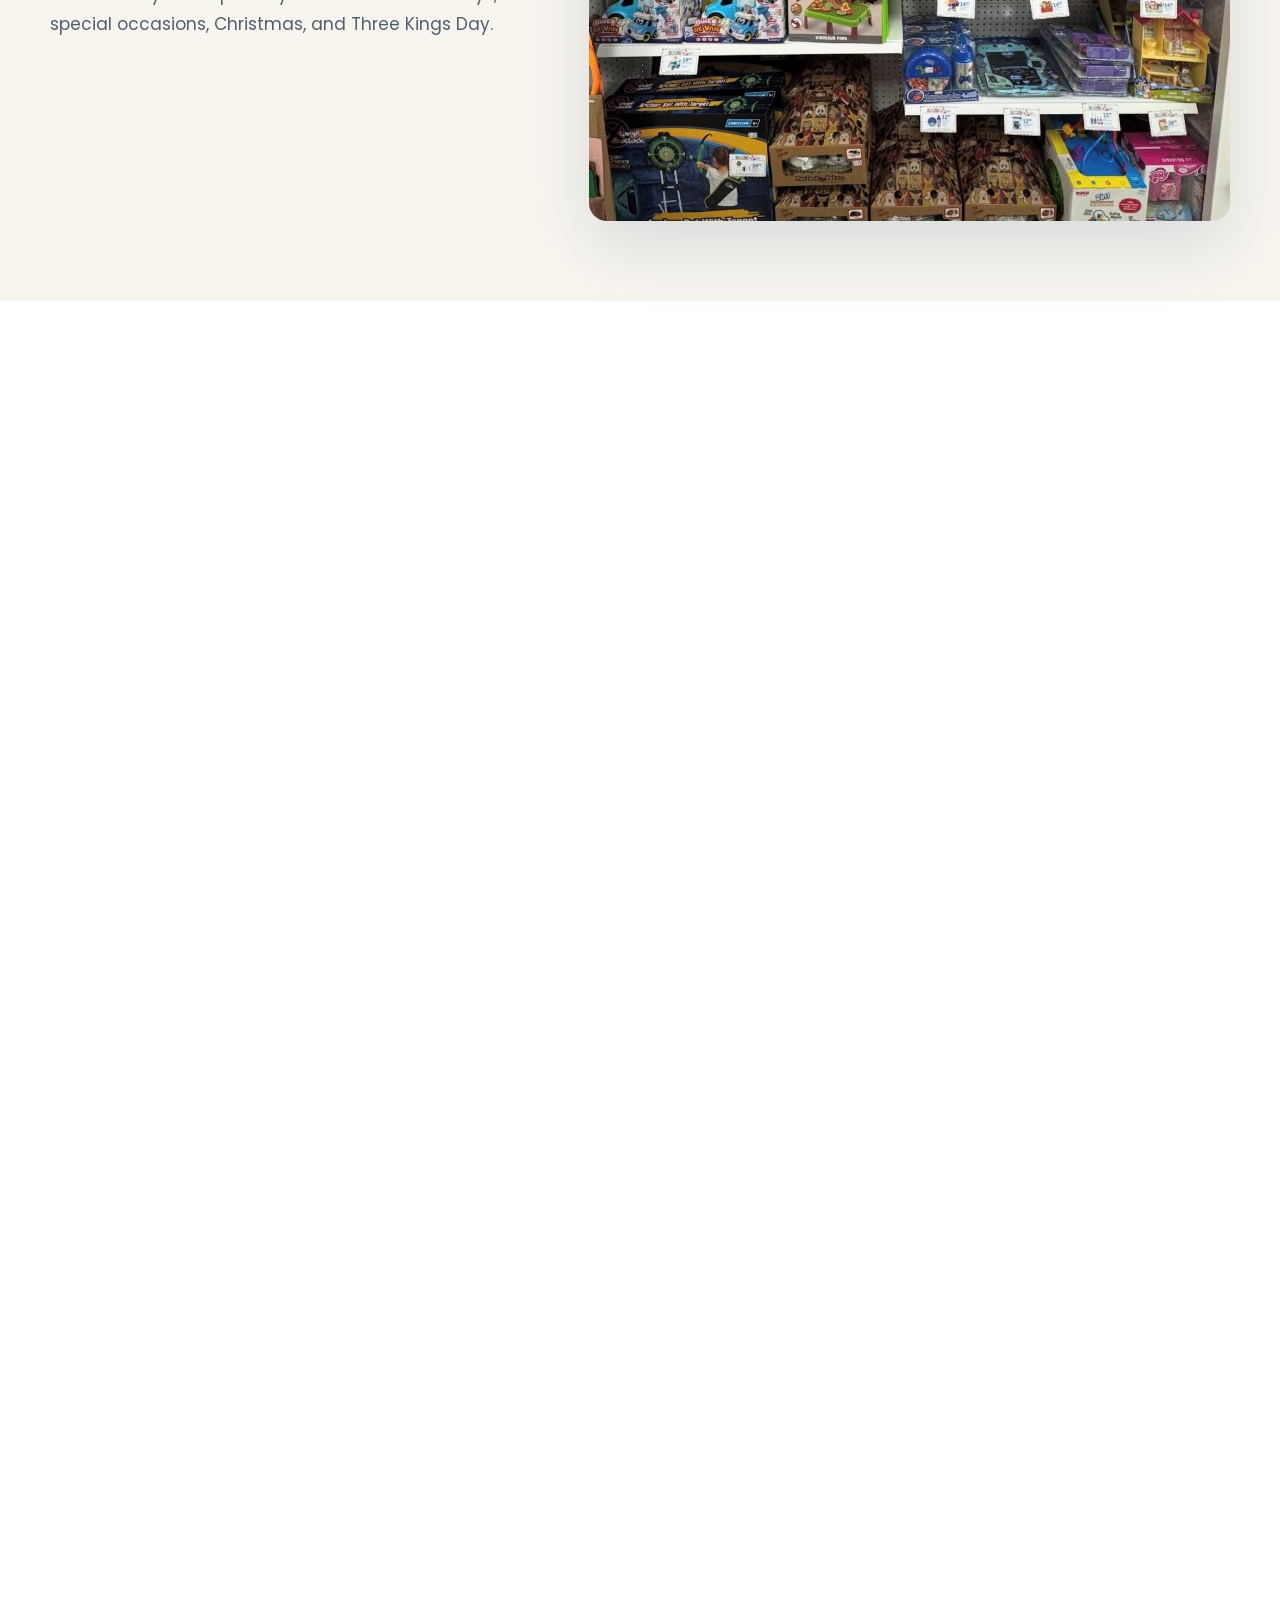
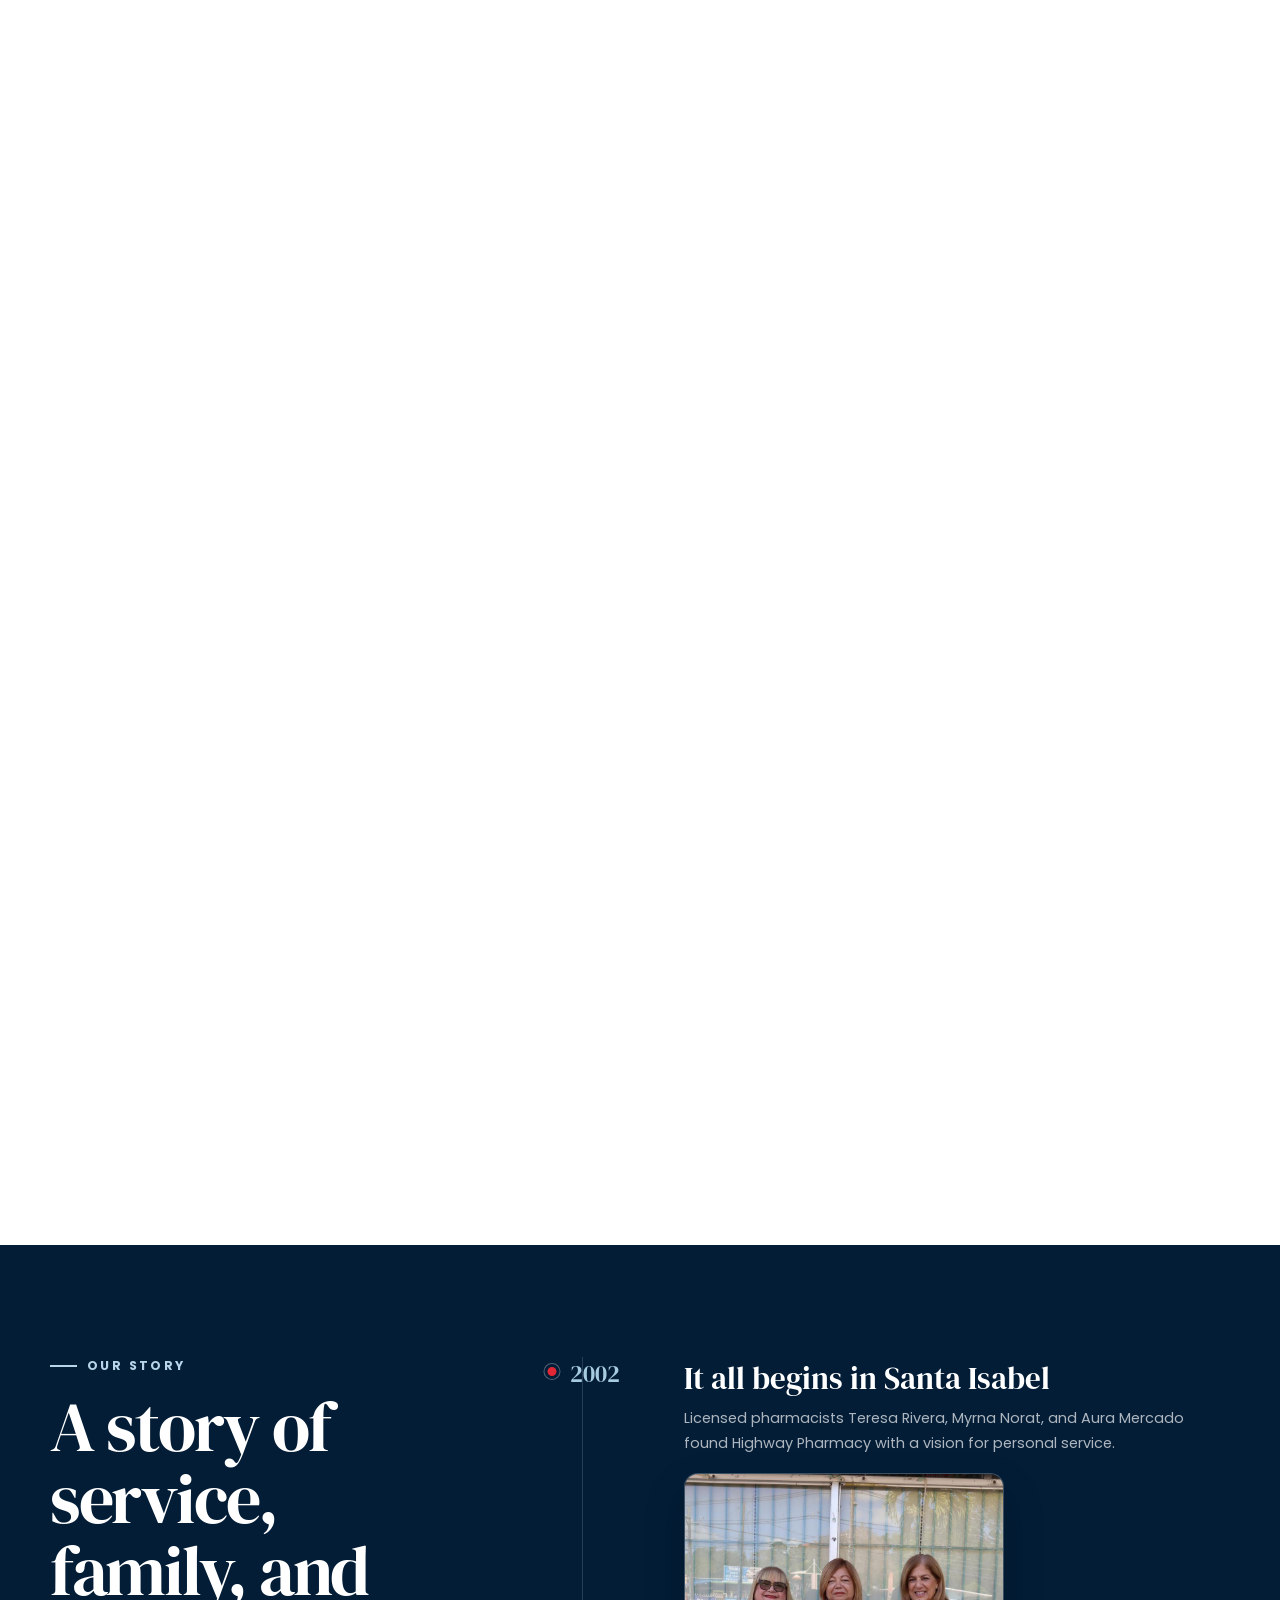
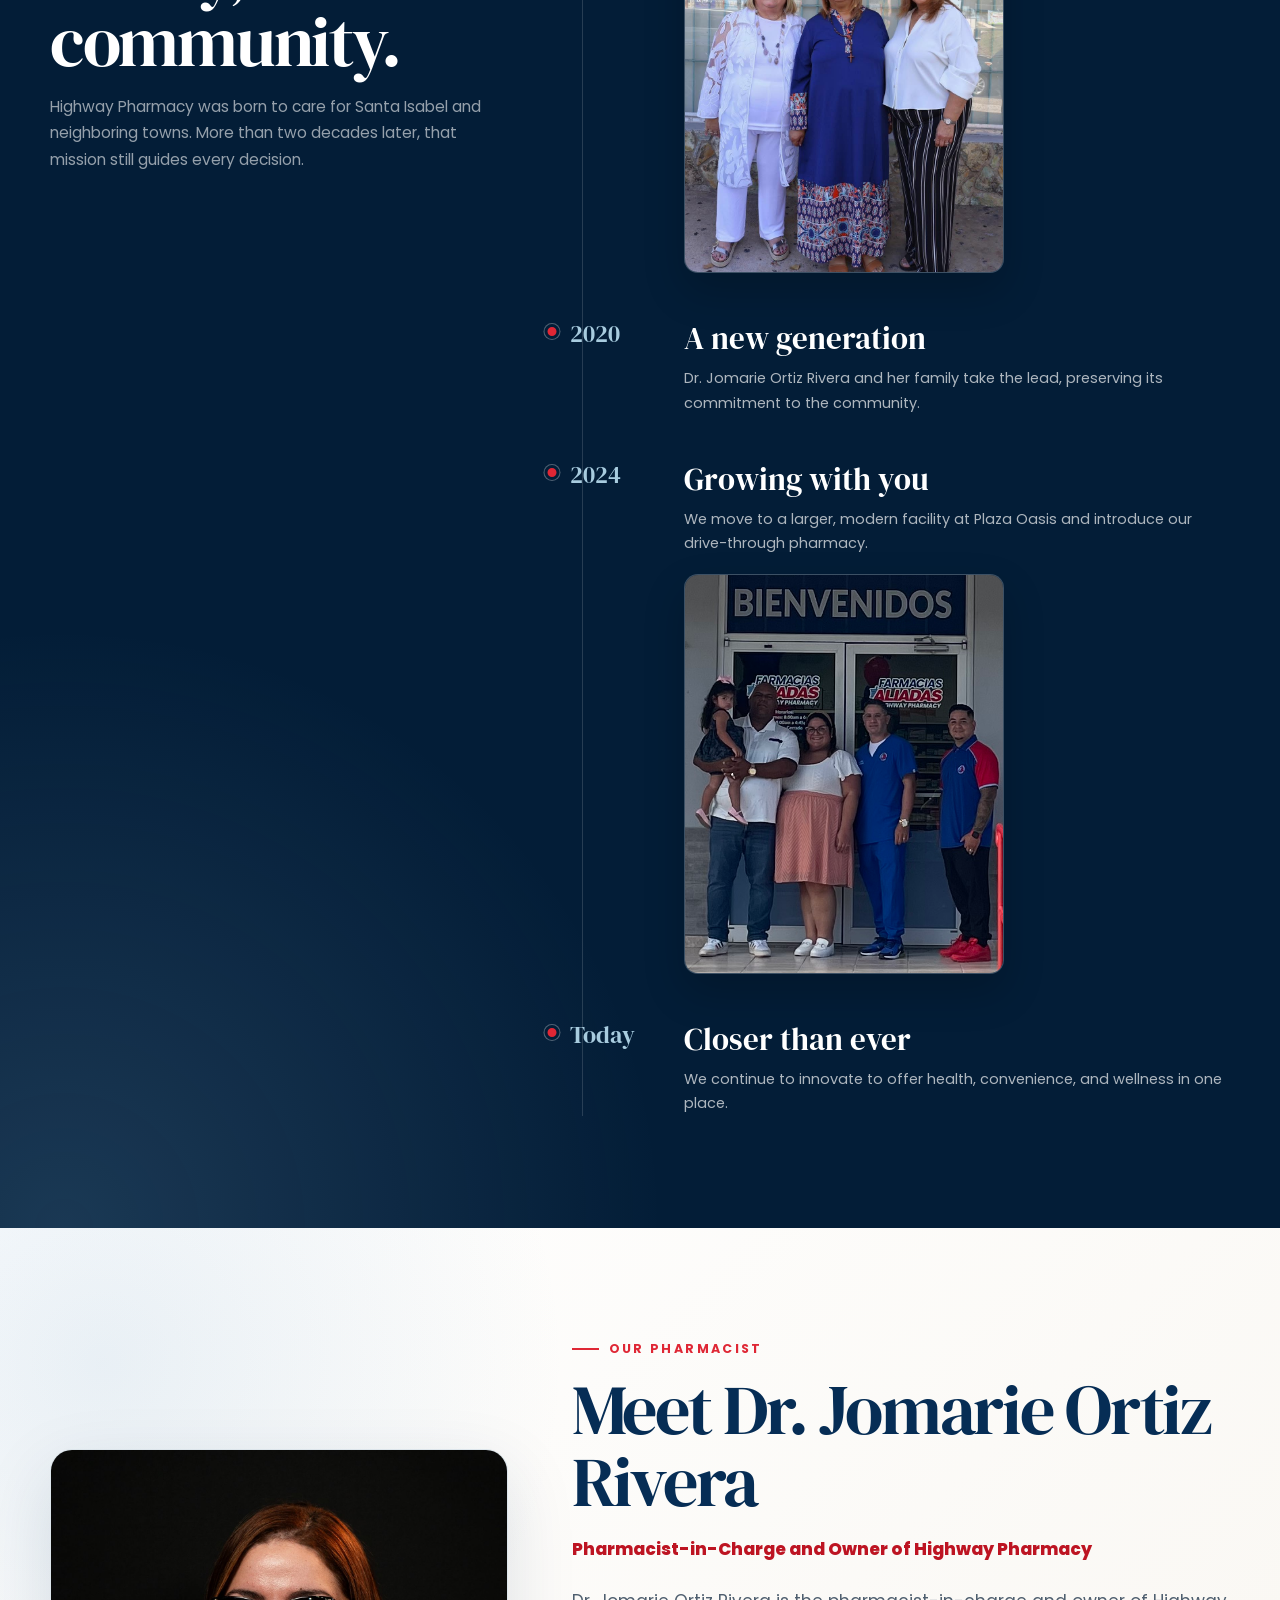
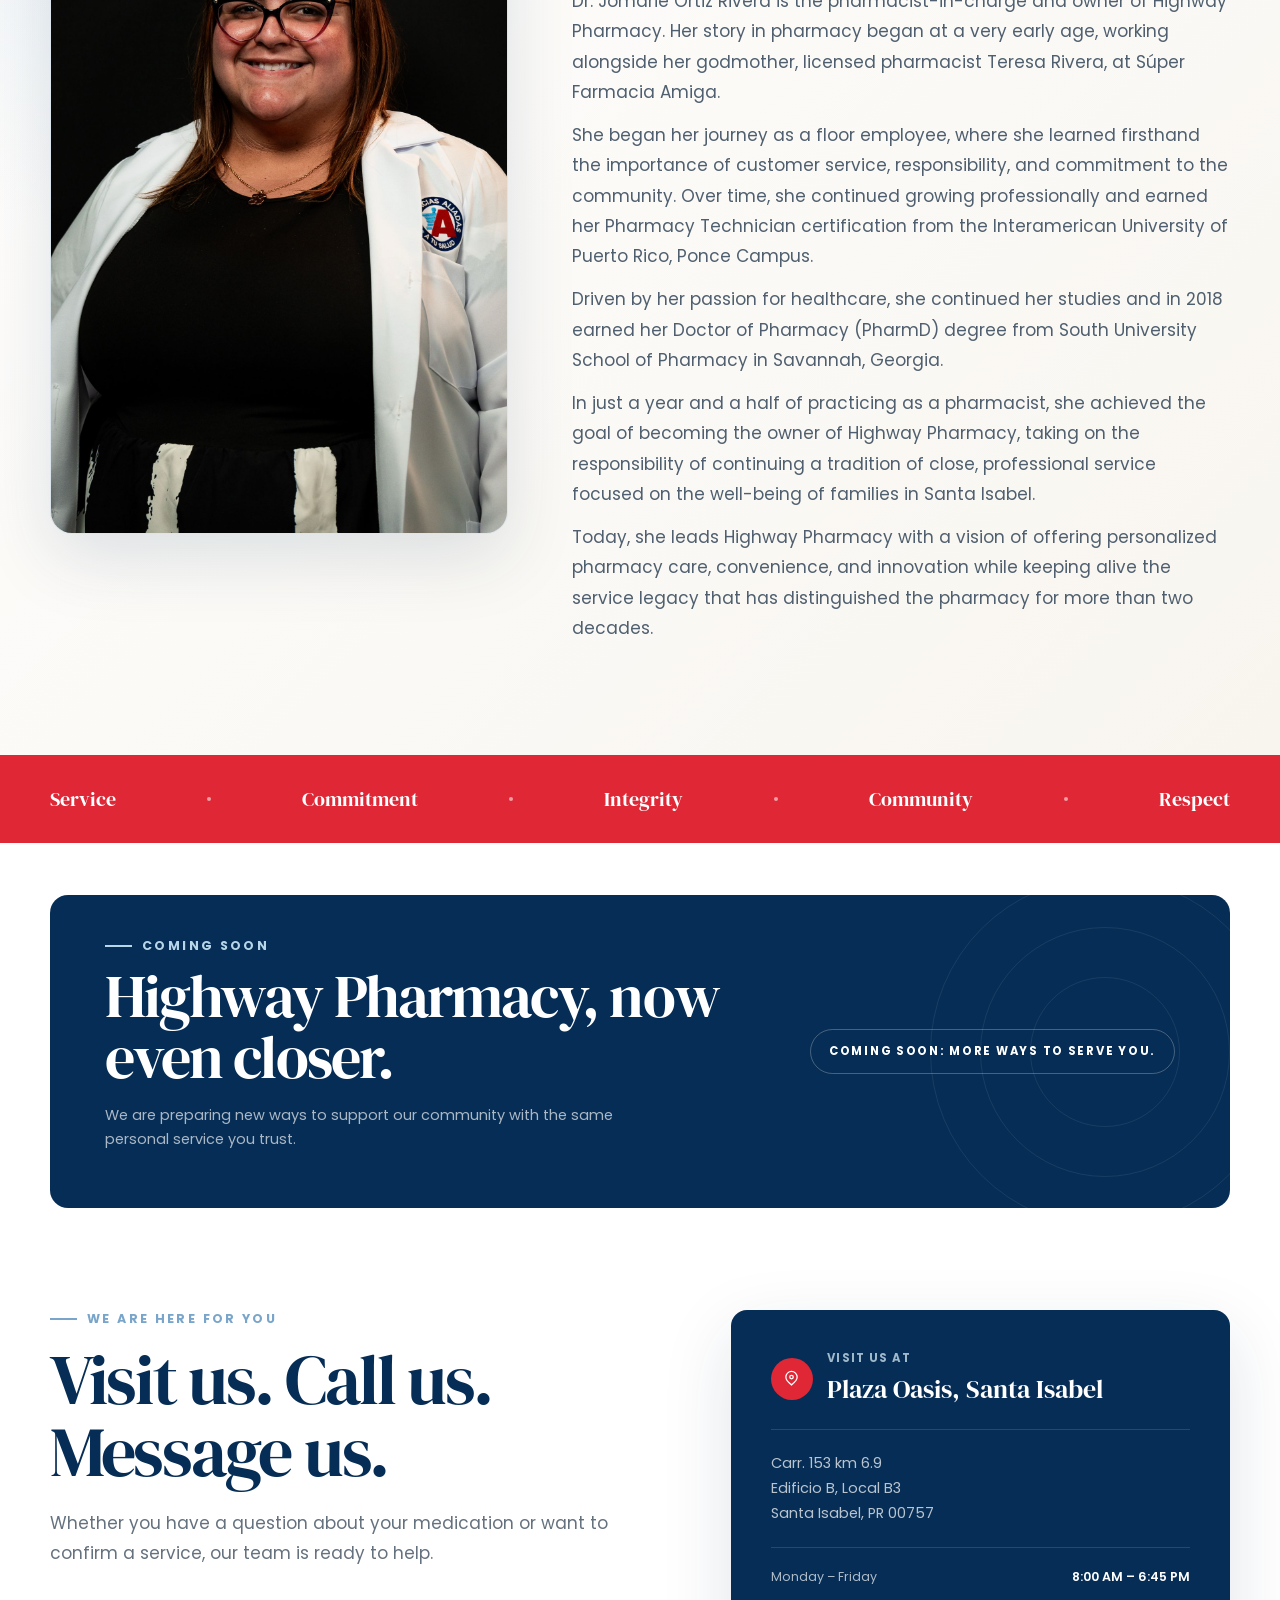
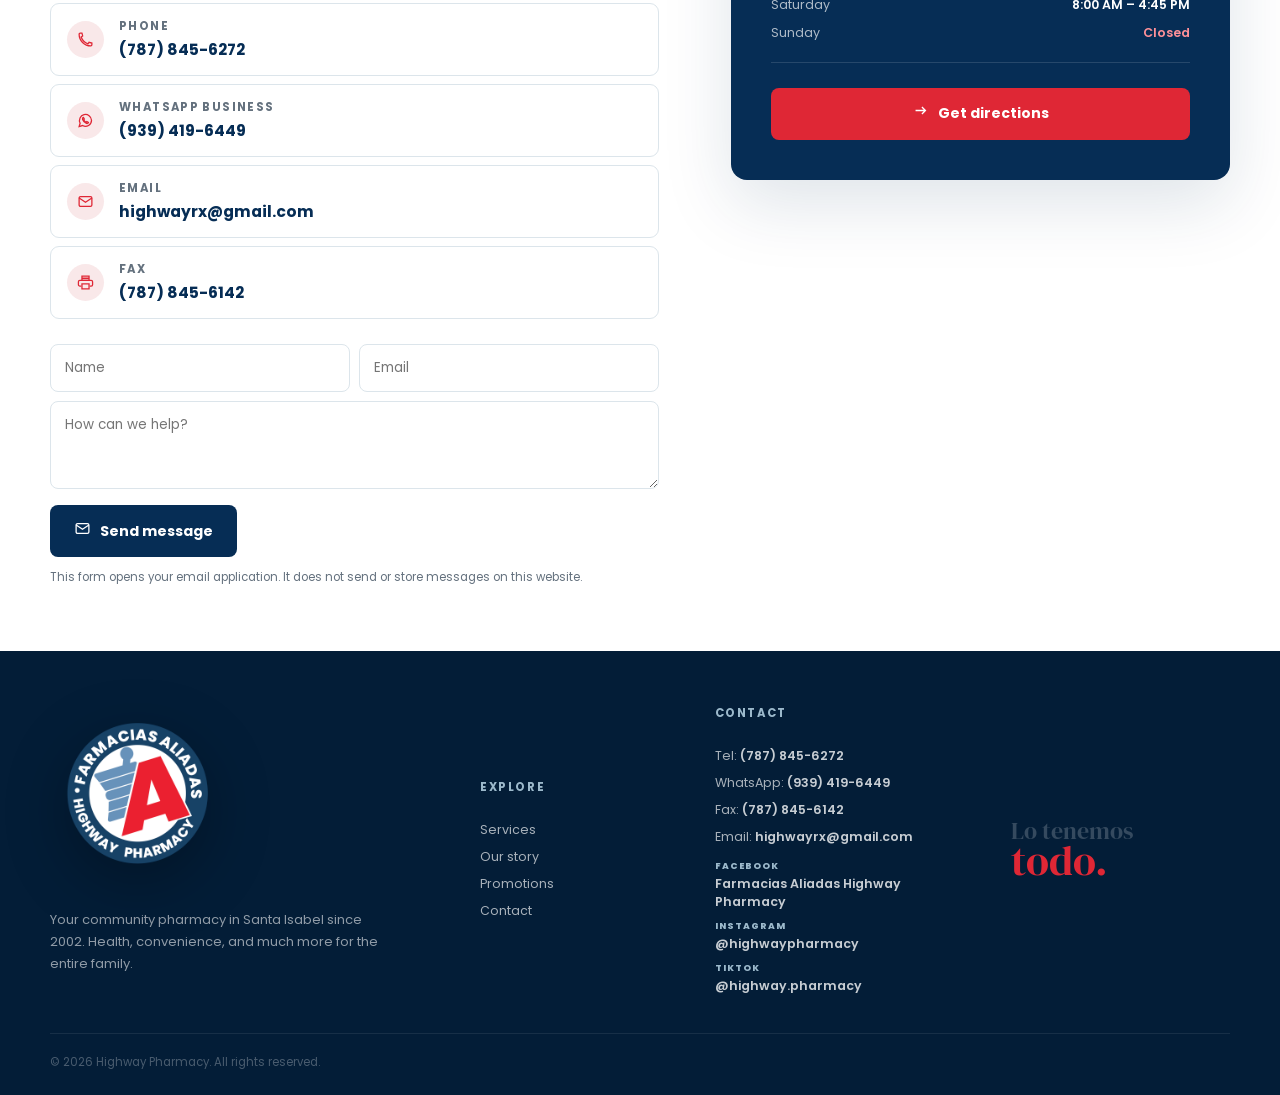
==== commit 11312234: "Polish shopper promotion desktop layout" ====
--- a/en/index.html
+++ b/en/index.html
@@ -28,7 +28,7 @@
       href="https://fonts.googleapis.com/css2?family=DM+Serif+Display&family=Poppins:wght@400;500;600;700;800&display=swap"
       rel="stylesheet"
     />
-    <link rel="stylesheet" href="/styles.css?v=20260621-1" />
+    <link rel="stylesheet" href="/styles.css?v=20260714-2" />
     <title>Highway Pharmacy | Pharmacy in Santa Isabel</title>
     <script type="application/ld+json">
       {
@@ -341,10 +341,10 @@
             <a class="text-link" href="#contact"><span data-copy="stayUpdated"></span><span>→</span></a>
           </div>
           <div class="promo-grid">
-            <a class="promo-card promo-shopper reveal" href="/assets/shopper-regreso-a-clases-2026.pdf" target="_blank" rel="noreferrer">
+            <a class="promo-card promo-shopper reveal" href="/assets/shopper-regreso-a-clases-2026.pdf?v=20260714" target="_blank" rel="noreferrer">
               <figure class="shopper-cover real-photo" data-fallback-copy="imageUnavailable">
                 <img
-                  src="/assets/shopper-regreso-a-clases-2026-cover.jpg"
+                  src="/assets/shopper-regreso-a-clases-2026-cover.jpg?v=20260714"
                   data-alt-copy="shopperImageAlt"
                   alt=""
                   loading="lazy"
@@ -569,6 +569,6 @@
       <a href="https://www.google.com/maps/search/?api=1&query=Highway+Pharmacy+Santa+Isabel+PR" target="_blank" rel="noreferrer"><span data-icon="pin"></span><small data-copy="map"></small></a>
     </nav>
 
-    <script src="/app.js?v=20260621-1"></script>
+    <script src="/app.js?v=20260714-2"></script>
   </body>
 </html>
--- a/styles.css
+++ b/styles.css
@@ -1201,14 +1201,15 @@
 
 .promo-shopper {
   grid-column: 1 / -1;
-  min-height: 355px;
-  display: grid;
-  grid-template-columns: minmax(210px, 0.42fr) minmax(0, 1fr);
+  min-height: auto;
+  display: grid;
+  grid-template-columns: 1fr;
   gap: 34px;
-  align-items: center;
-  padding: 24px;
+  align-items: start;
+  padding: clamp(28px, 4.5vw, 54px);
   color: white;
   border: 0;
+  border-radius: 24px;
   background:
     radial-gradient(circle at 92% 18%, rgba(223, 39, 53, 0.22), transparent 30%),
     linear-gradient(135deg, var(--navy-deep), var(--navy));
@@ -1222,11 +1223,12 @@
 }
 
 .shopper-cover {
-  width: min(100%, 300px);
+  width: min(100%, 680px);
   aspect-ratio: 0.91;
   margin: 0;
+  justify-self: center;
   border: 1px solid rgba(255, 255, 255, 0.16);
-  border-radius: 14px;
+  border-radius: 18px;
   background: white;
   box-shadow: 0 20px 46px rgba(0, 0, 0, 0.26);
 }
@@ -1237,26 +1239,27 @@
 }
 
 .shopper-copy {
-  max-width: 690px;
+  max-width: 820px;
 }
 
 .shopper-copy h3 {
-  max-width: 680px;
-  color: white;
-  font-size: clamp(42px, 5vw, 66px);
+  max-width: 780px;
+  color: white;
+  font-size: clamp(50px, 6.3vw, 86px);
+  line-height: 0.98;
   letter-spacing: -0.03em;
 }
 
 .shopper-copy p {
-  max-width: 570px;
+  max-width: 780px;
   color: rgba(255, 255, 255, 0.72);
-  font-size: 15px;
-  line-height: 1.72;
+  font-size: 20px;
+  line-height: 1.65;
 }
 
 .shopper-button {
   width: fit-content;
-  margin-top: 18px;
+  margin-top: 24px;
   border: 0;
 }
 
@@ -2934,15 +2937,14 @@
   }
 
   .promo-shopper {
-    grid-template-columns: 1fr;
     gap: 22px;
-    min-height: auto;
     padding: 24px;
+    border-radius: 15px;
   }
 
   .shopper-cover {
     width: min(100%, 310px);
-    justify-self: center;
+    border-radius: 14px;
   }
 
   .shopper-copy h3 {
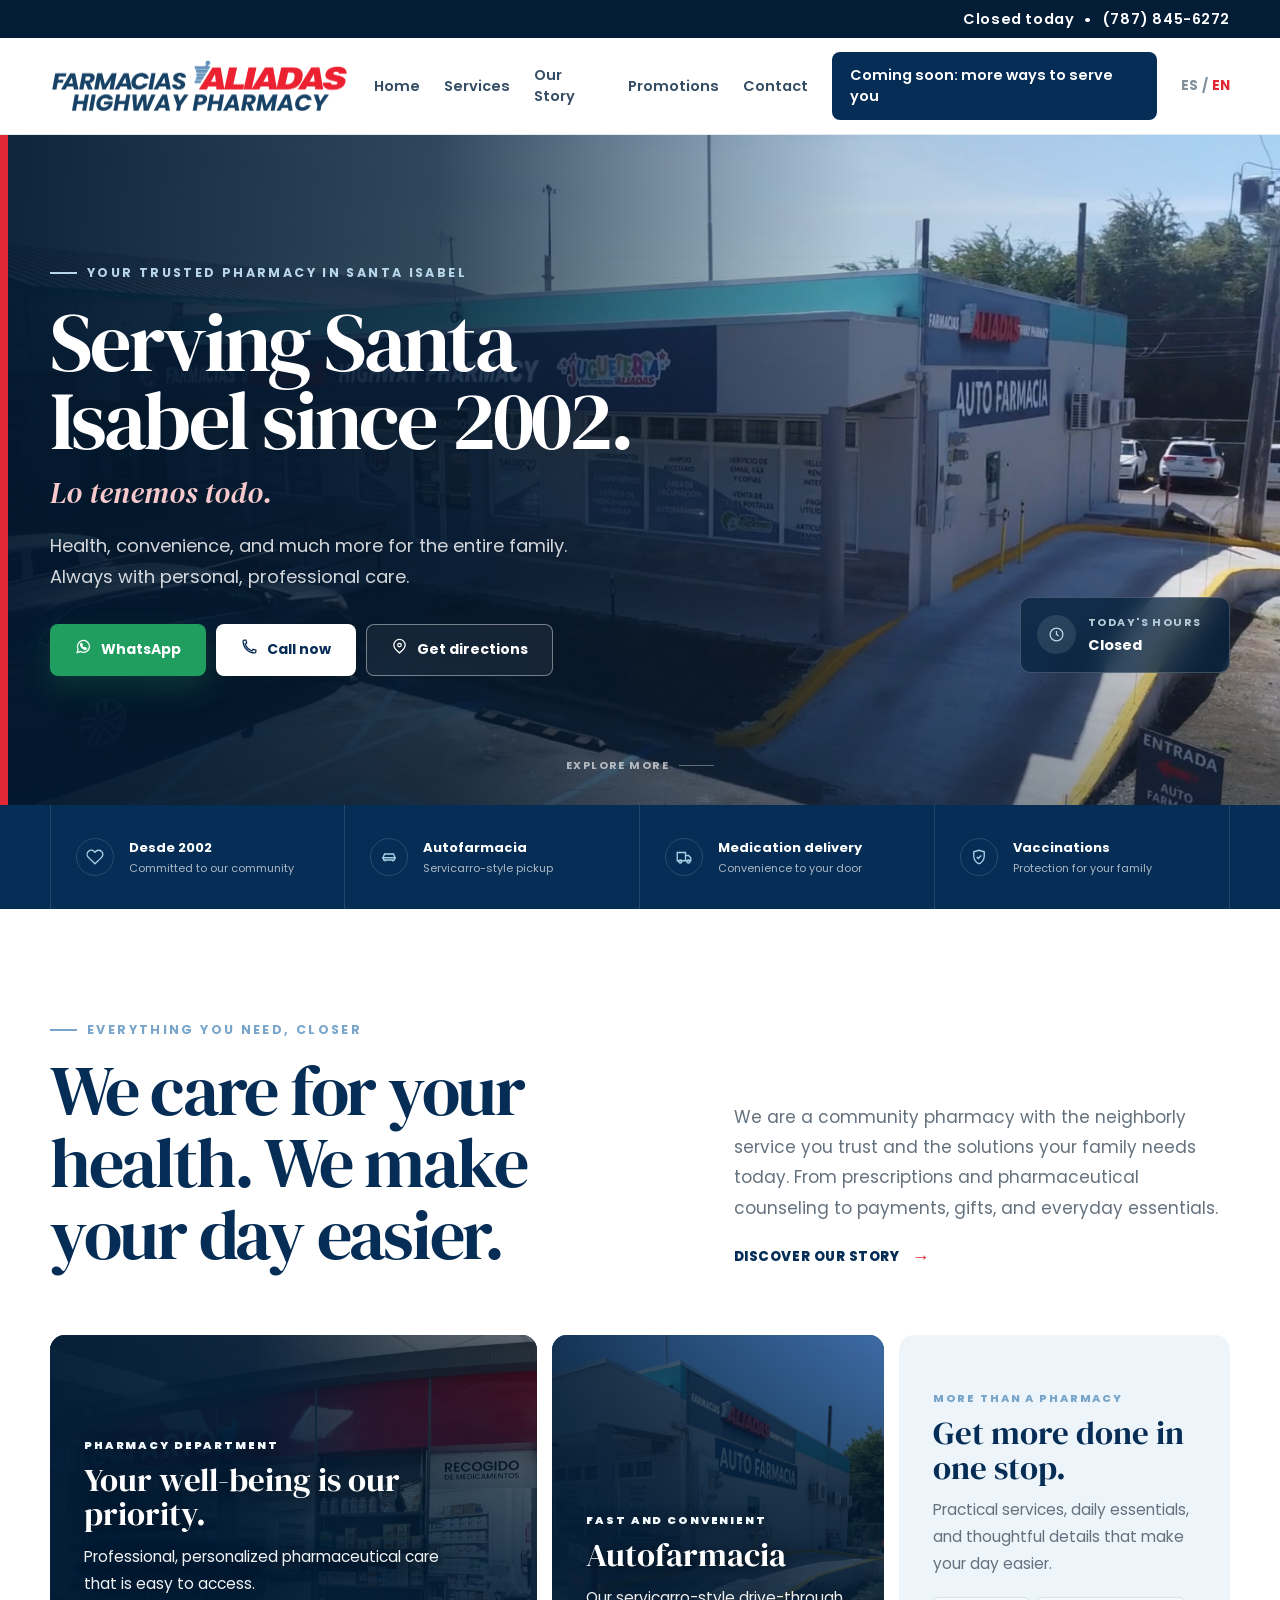
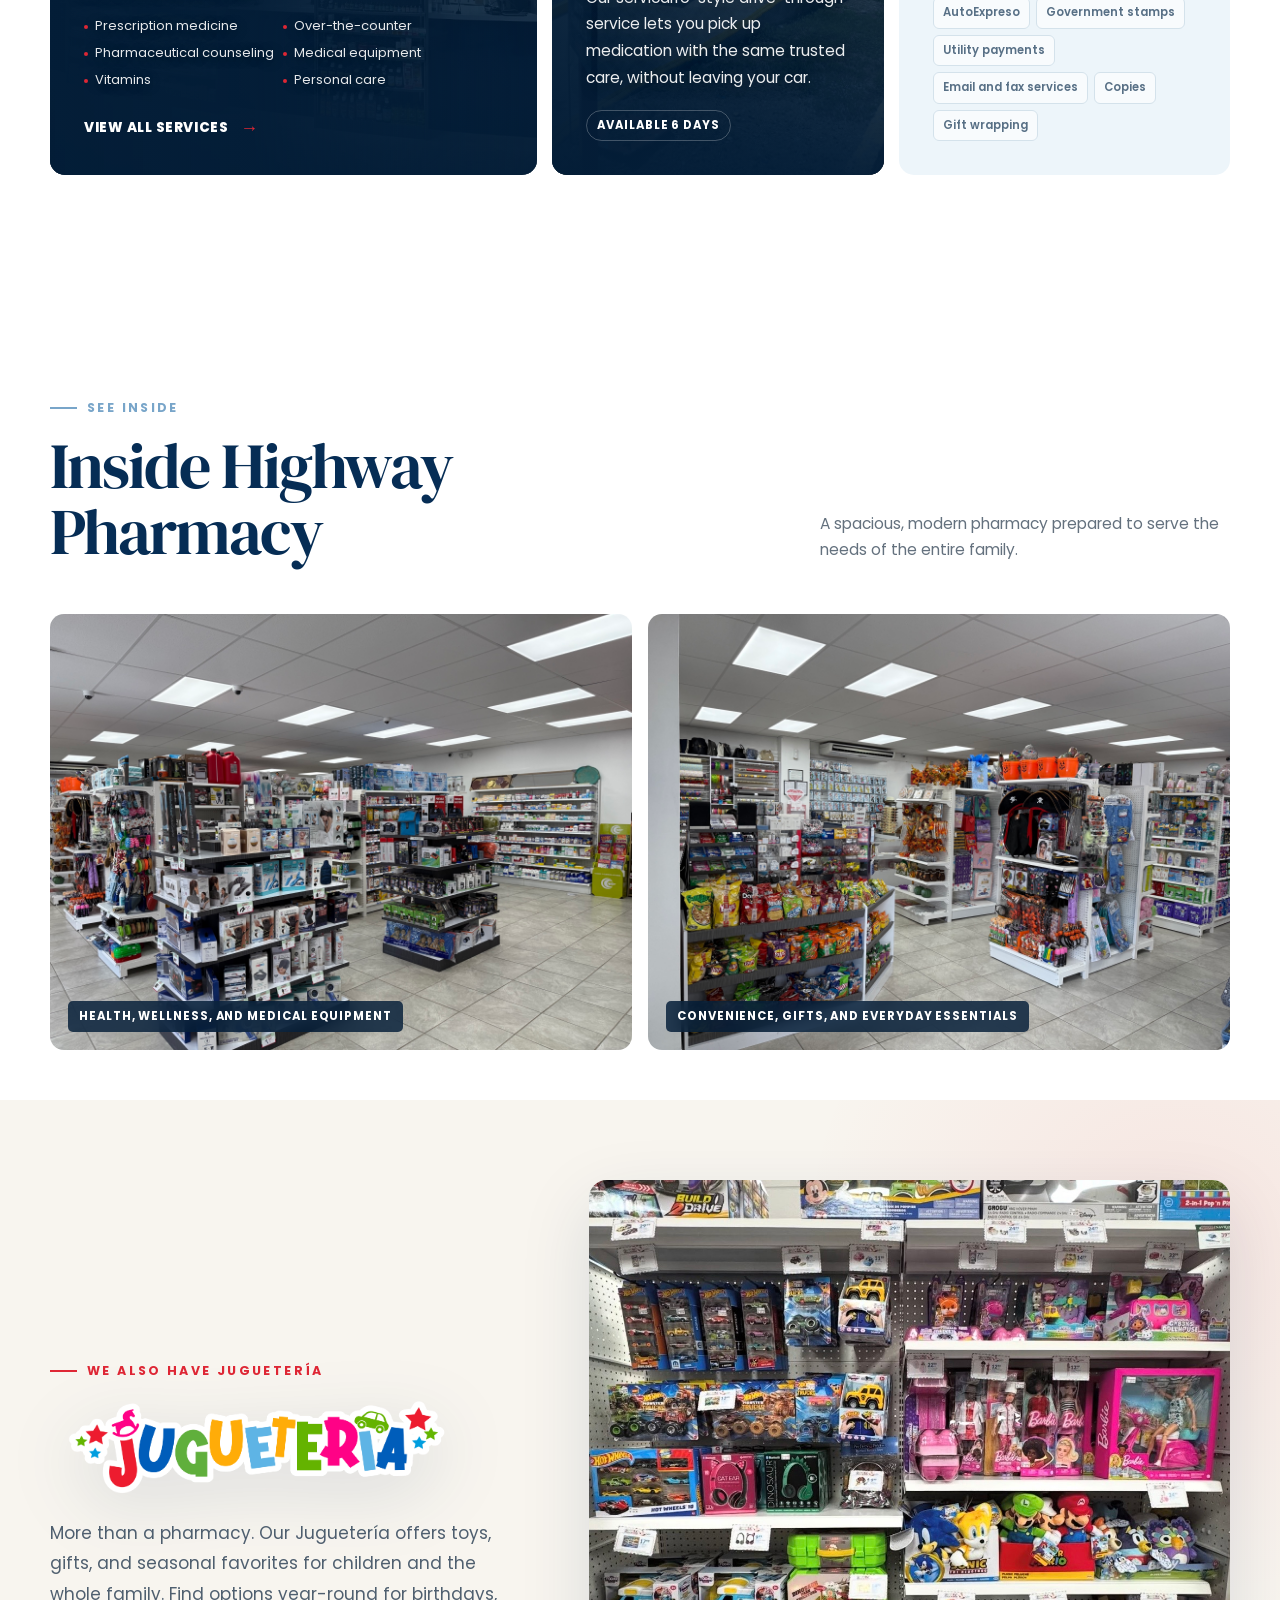
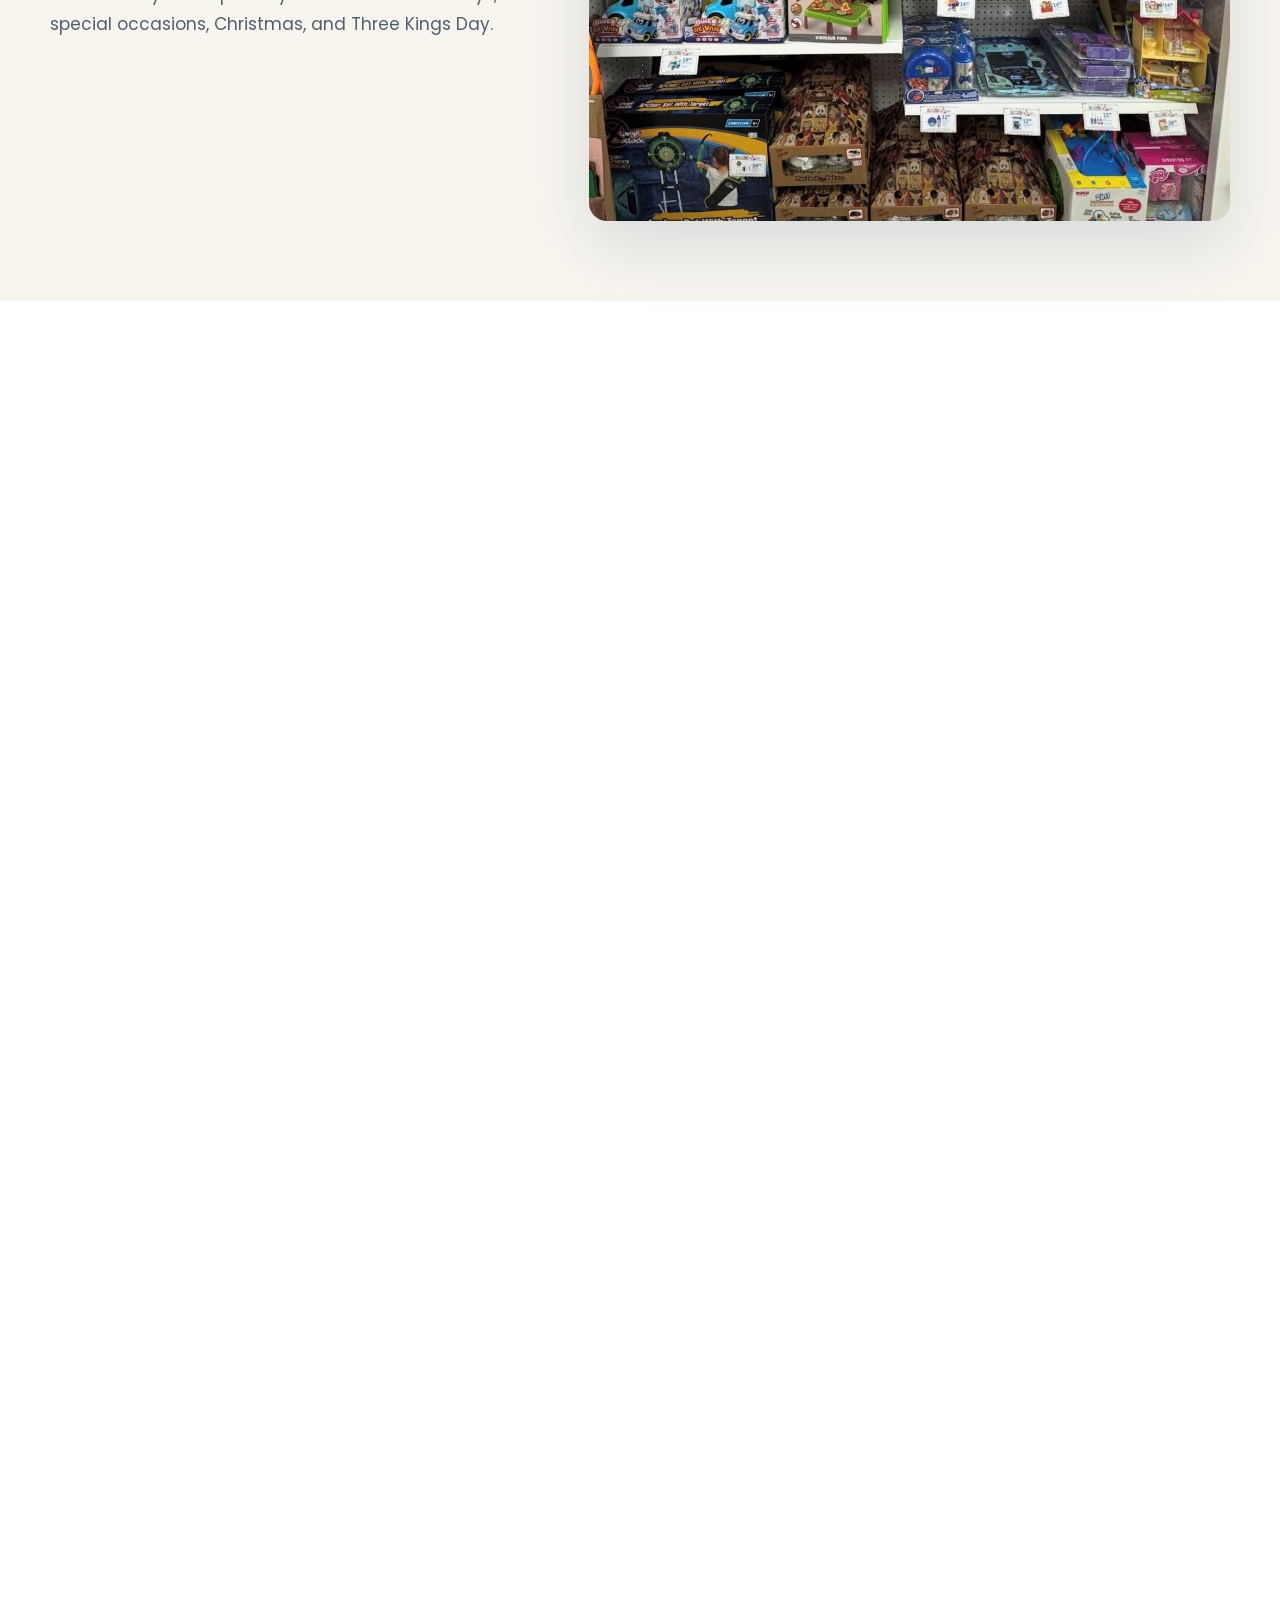
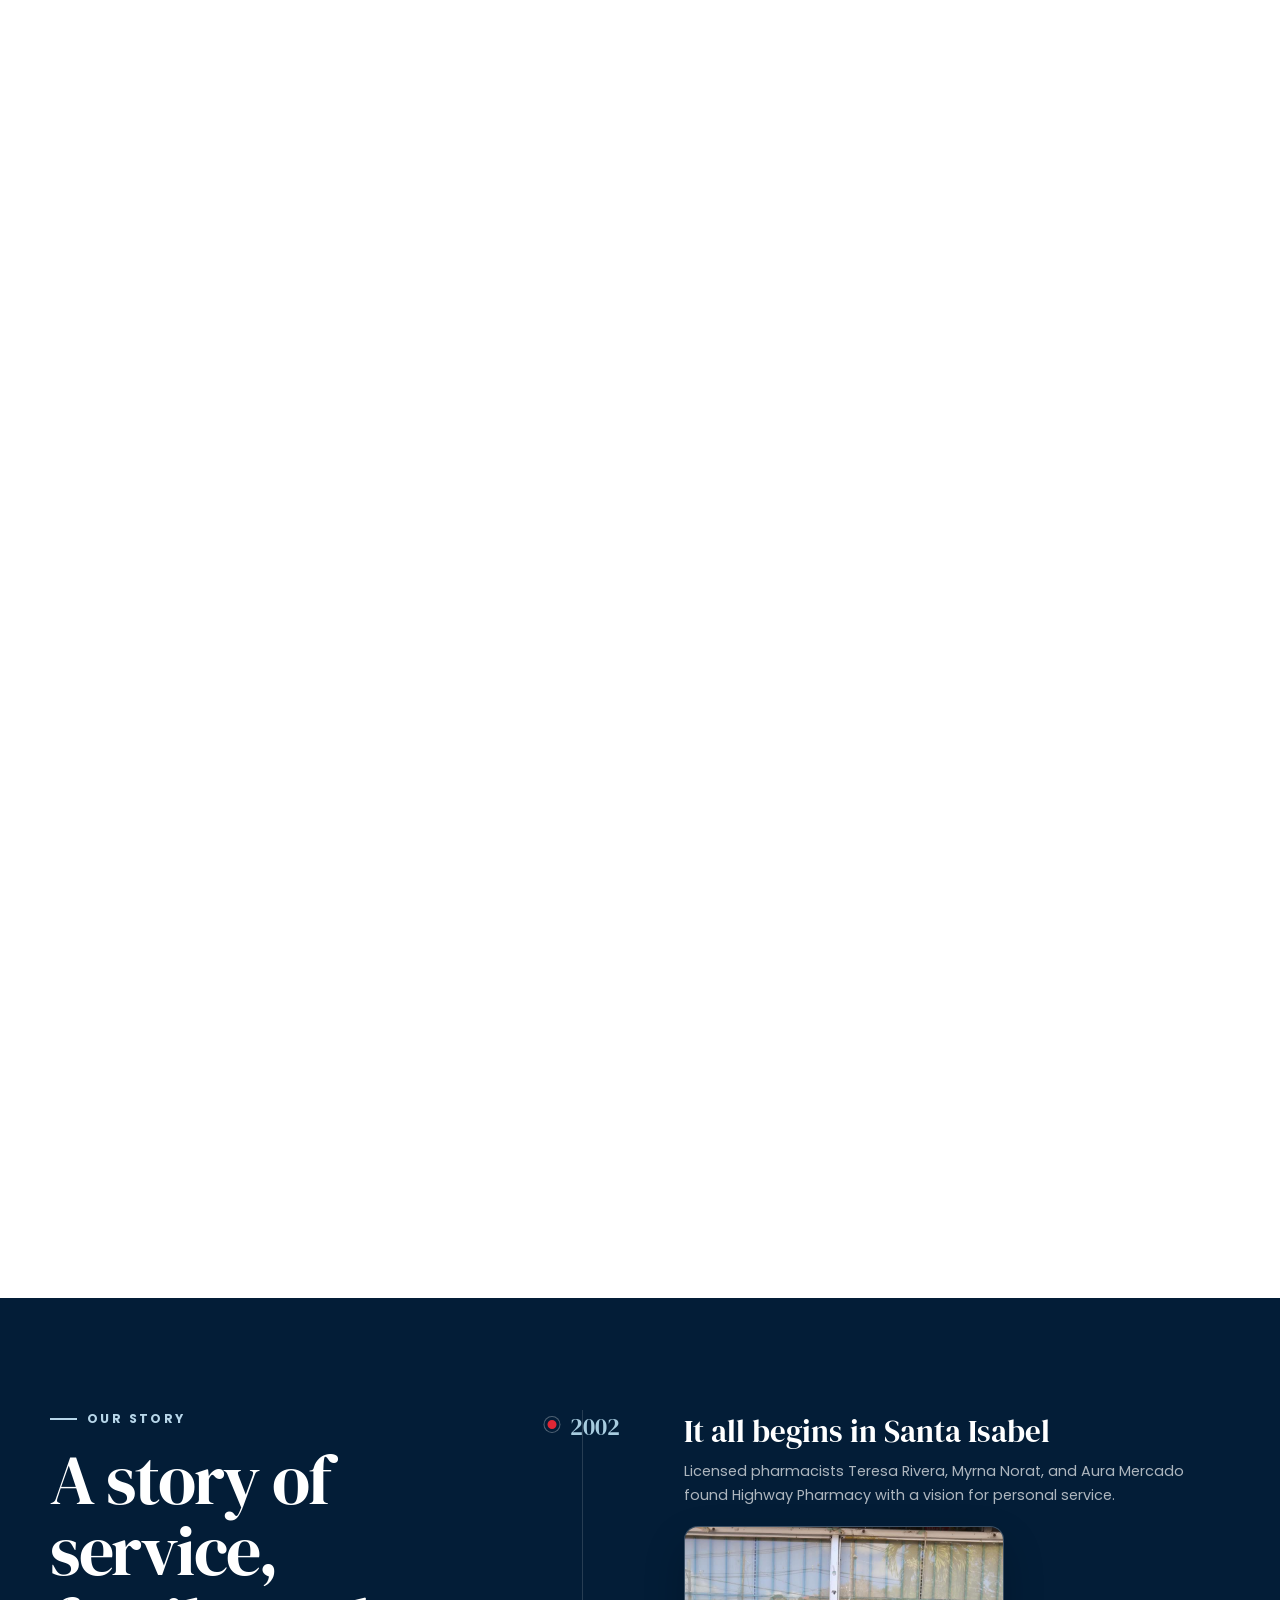
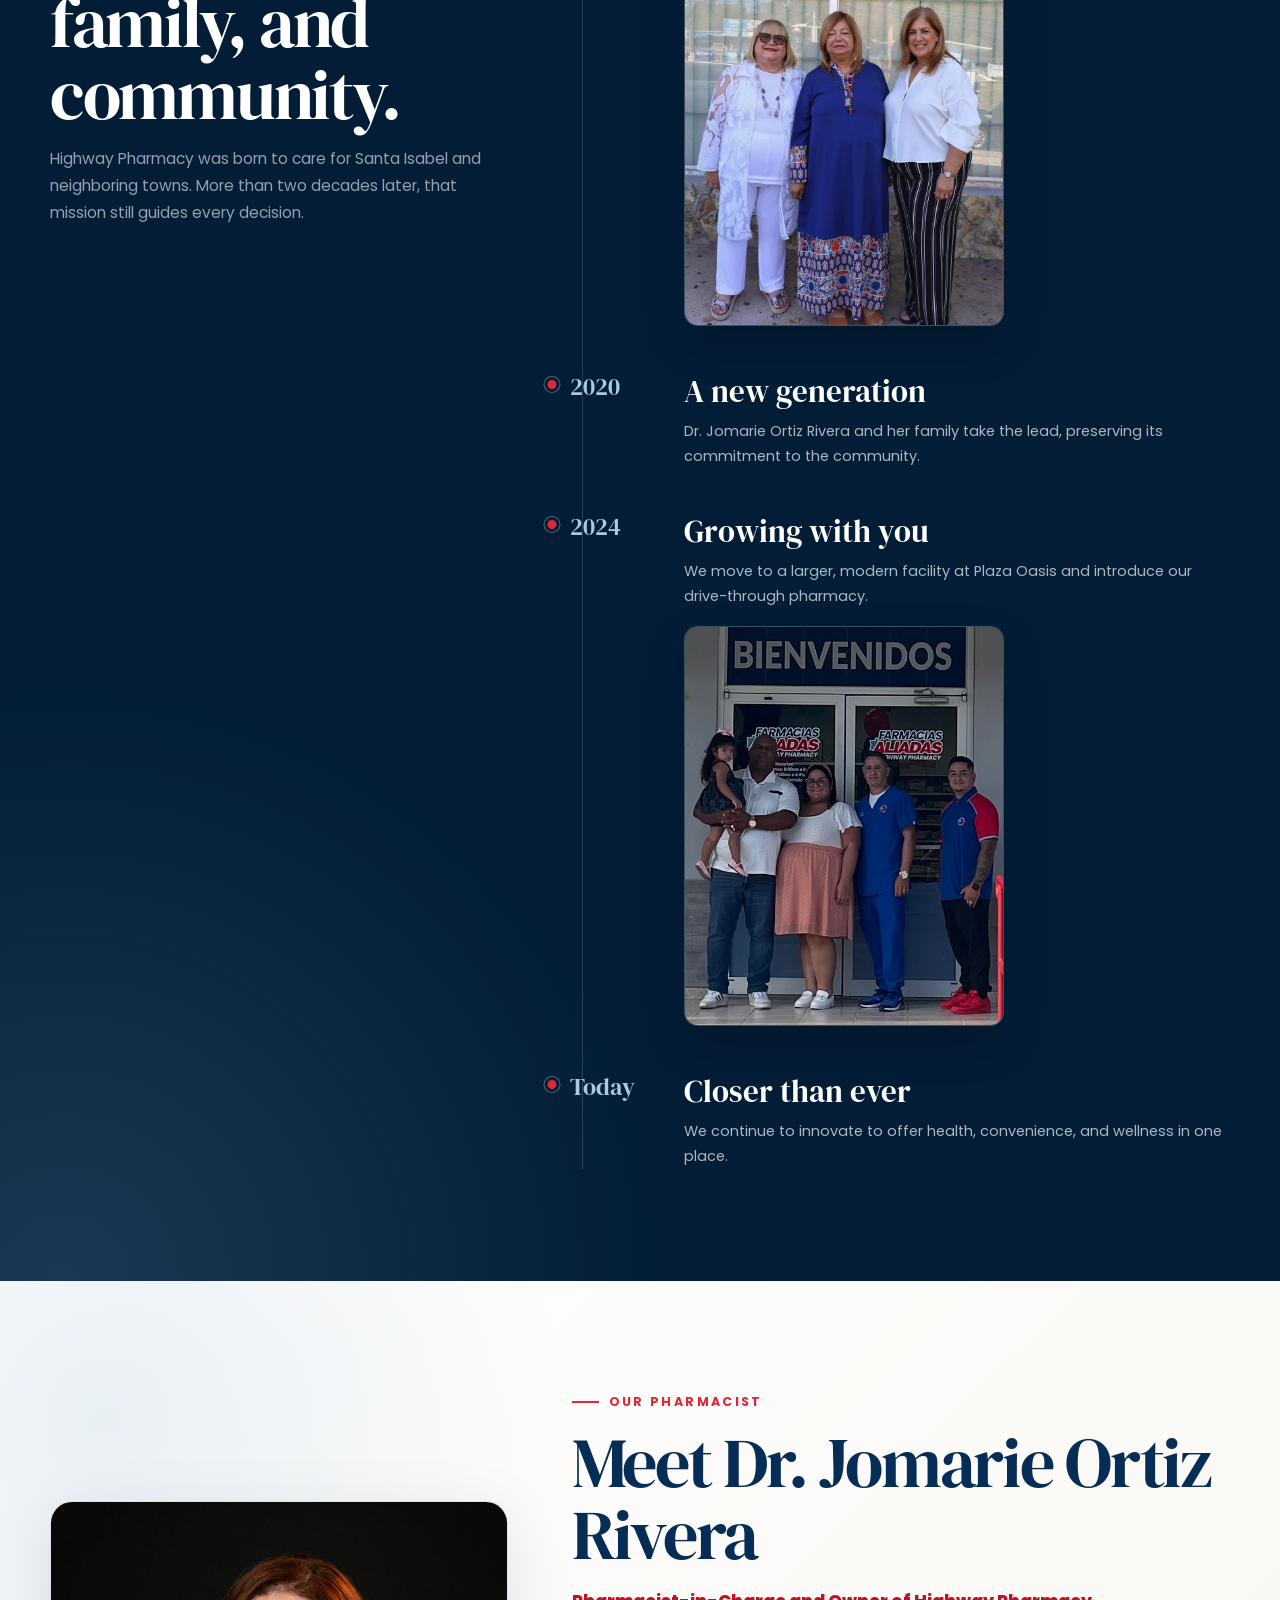
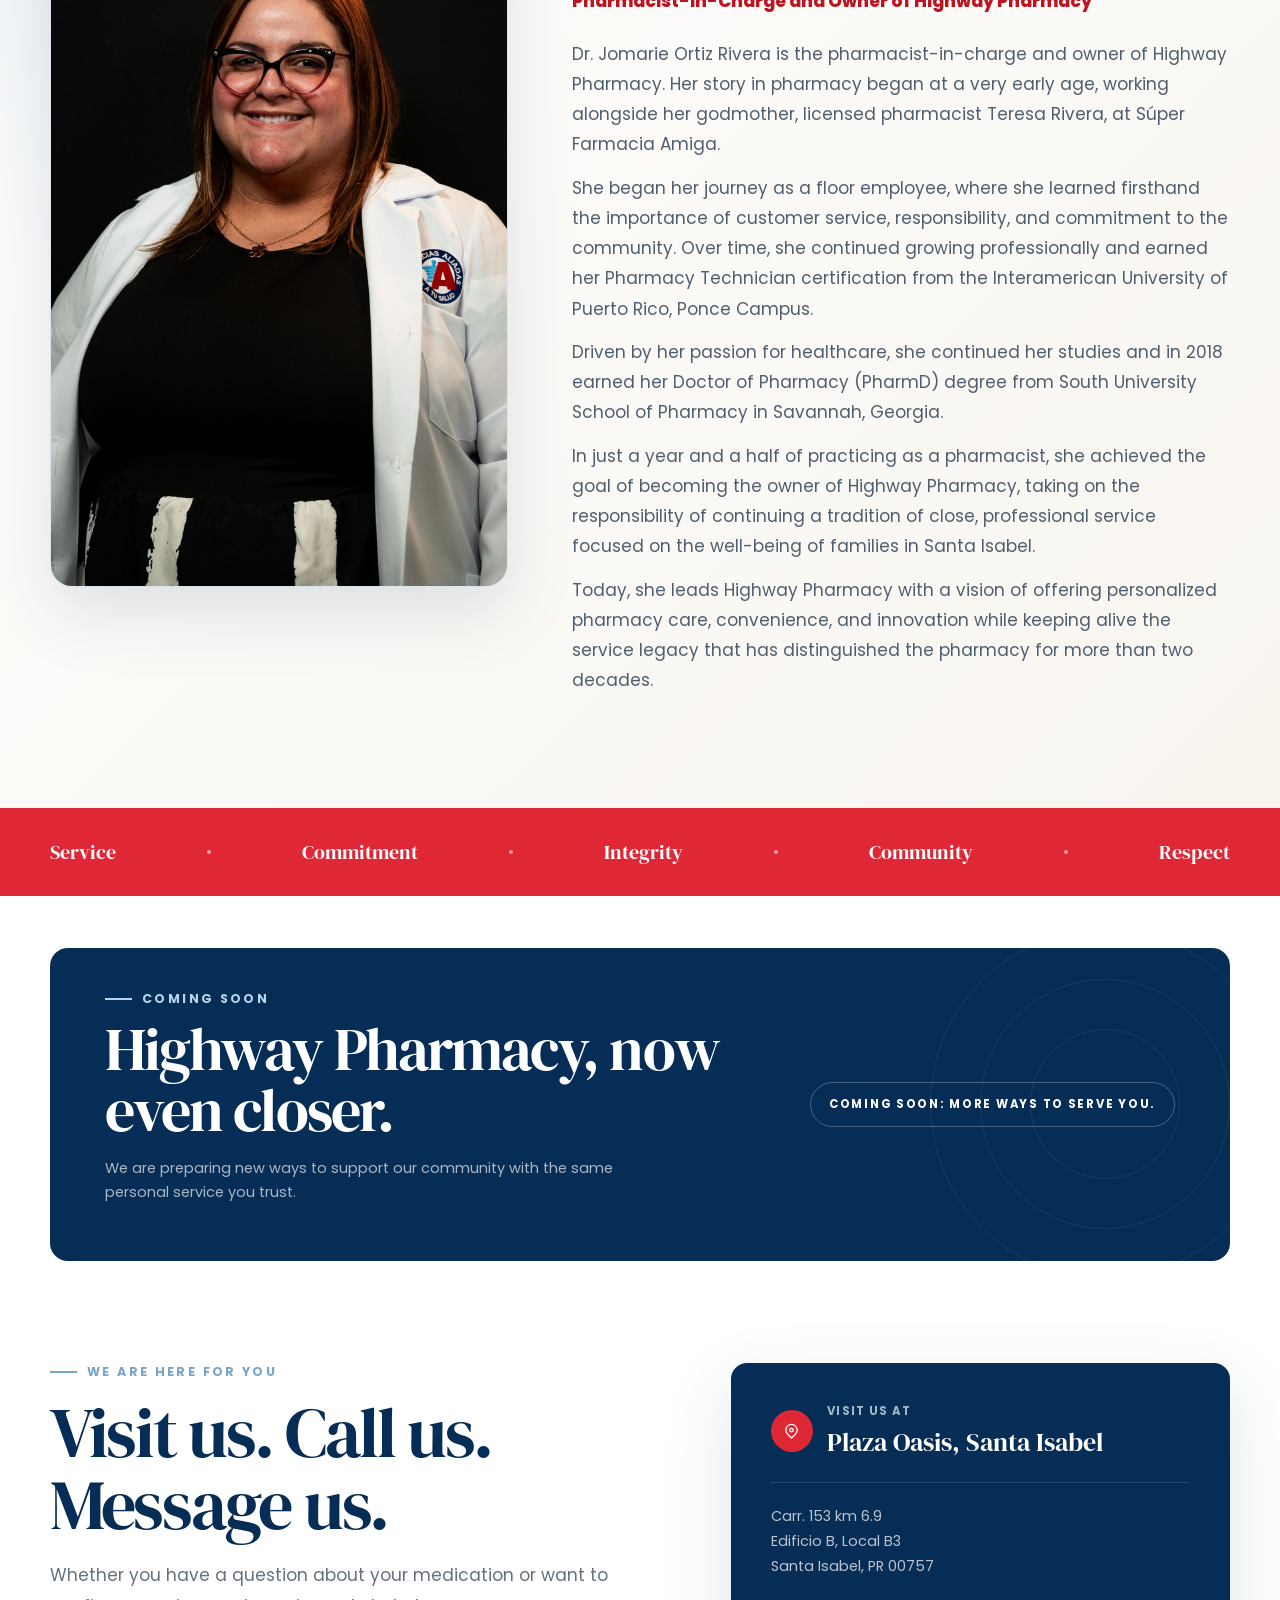
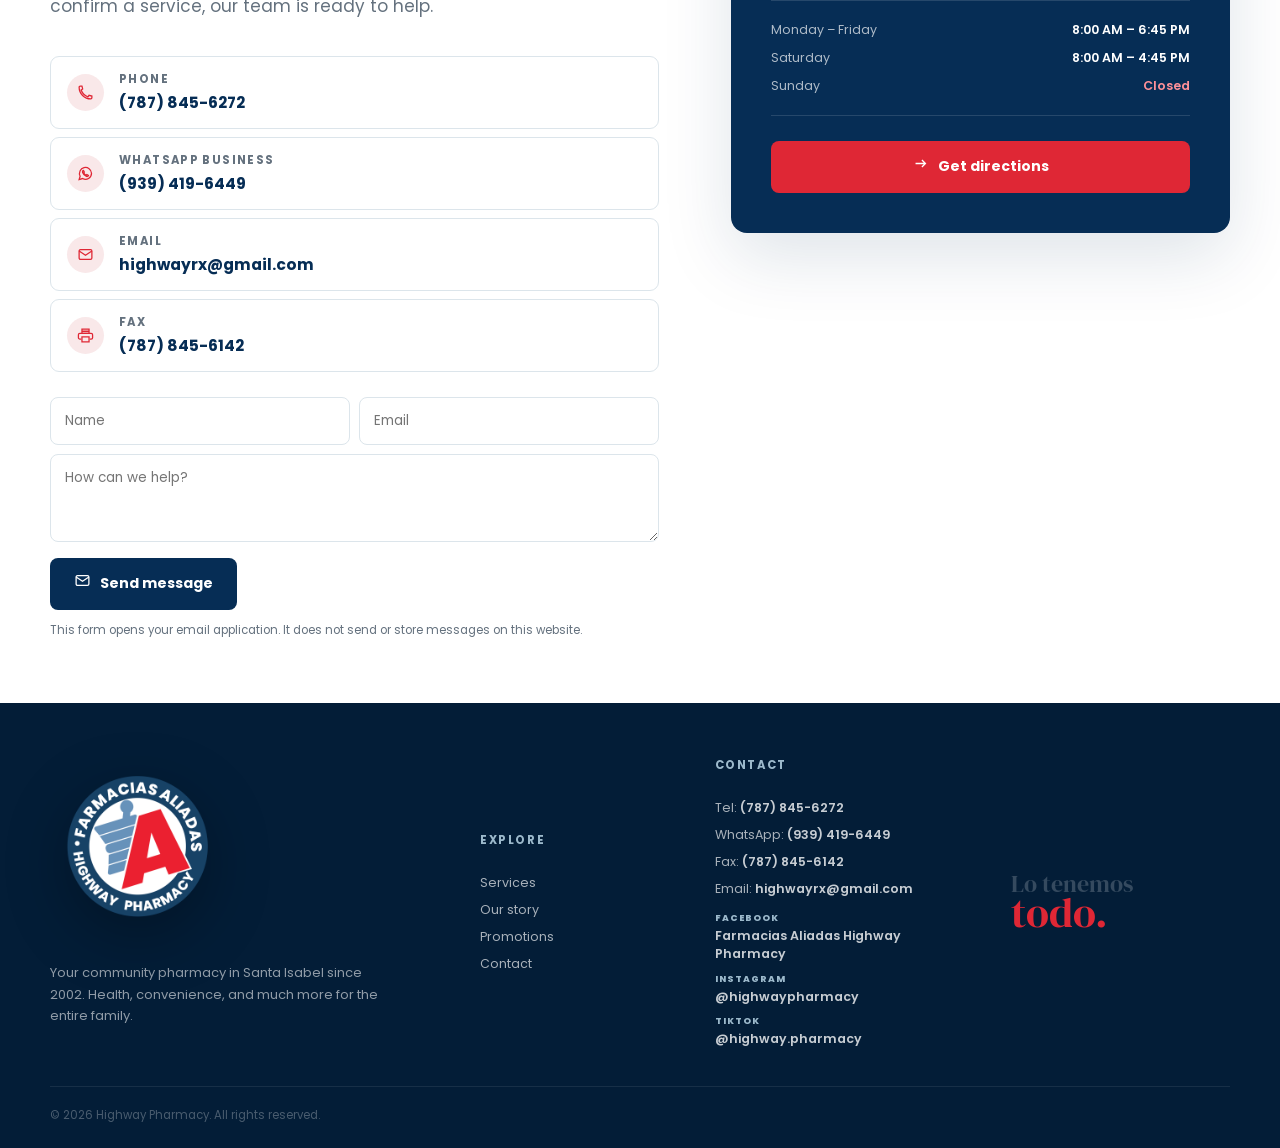
==== commit 1d7f24e4: "Add shopper card cache-safe desktop override" ====
--- a/en/index.html
+++ b/en/index.html
@@ -29,6 +29,7 @@
       rel="stylesheet"
     />
     <link rel="stylesheet" href="/styles.css?v=20260714-2" />
+    <link rel="stylesheet" href="/shopper-overrides-20260714.css" />
     <title>Highway Pharmacy | Pharmacy in Santa Isabel</title>
     <script type="application/ld+json">
       {
--- a/shopper-overrides-20260714.css
+++ b/shopper-overrides-20260714.css
@@ -0,0 +1,84 @@
+.promo-shopper {
+  grid-column: 1 / -1;
+  min-height: auto;
+  display: grid;
+  grid-template-columns: 1fr;
+  gap: 34px;
+  align-items: start;
+  padding: clamp(28px, 4.5vw, 54px);
+  color: white;
+  border: 0;
+  border-radius: 24px;
+  background:
+    radial-gradient(circle at 92% 18%, rgba(223, 39, 53, 0.22), transparent 30%),
+    linear-gradient(135deg, var(--navy-deep), var(--navy));
+  box-shadow: var(--shadow);
+}
+
+.shopper-cover {
+  width: min(100%, 680px);
+  aspect-ratio: 0.91;
+  margin: 0;
+  justify-self: center;
+  border: 1px solid rgba(255, 255, 255, 0.16);
+  border-radius: 18px;
+  background: white;
+  box-shadow: 0 20px 46px rgba(0, 0, 0, 0.26);
+}
+
+.shopper-cover img {
+  object-fit: cover;
+  object-position: center top;
+}
+
+.shopper-copy {
+  max-width: 820px;
+}
+
+.shopper-copy h3 {
+  max-width: 780px;
+  color: white;
+  font-size: clamp(50px, 6.3vw, 86px);
+  line-height: 0.98;
+  letter-spacing: -0.03em;
+}
+
+.shopper-copy p {
+  max-width: 780px;
+  color: rgba(255, 255, 255, 0.72);
+  font-size: 20px;
+  line-height: 1.65;
+}
+
+.shopper-button {
+  width: fit-content;
+  margin-top: 24px;
+  border: 0;
+}
+
+@media (max-width: 780px) {
+  .promo-shopper {
+    gap: 22px;
+    padding: 24px;
+    border-radius: 15px;
+  }
+
+  .shopper-cover {
+    width: min(100%, 310px);
+    border-radius: 14px;
+  }
+
+  .shopper-copy h3 {
+    font-size: var(--mobile-section-title);
+    line-height: 1;
+  }
+
+  .shopper-copy p {
+    font-size: var(--mobile-body);
+    line-height: var(--mobile-body-line);
+  }
+
+  .shopper-button {
+    margin-top: 14px;
+  }
+}
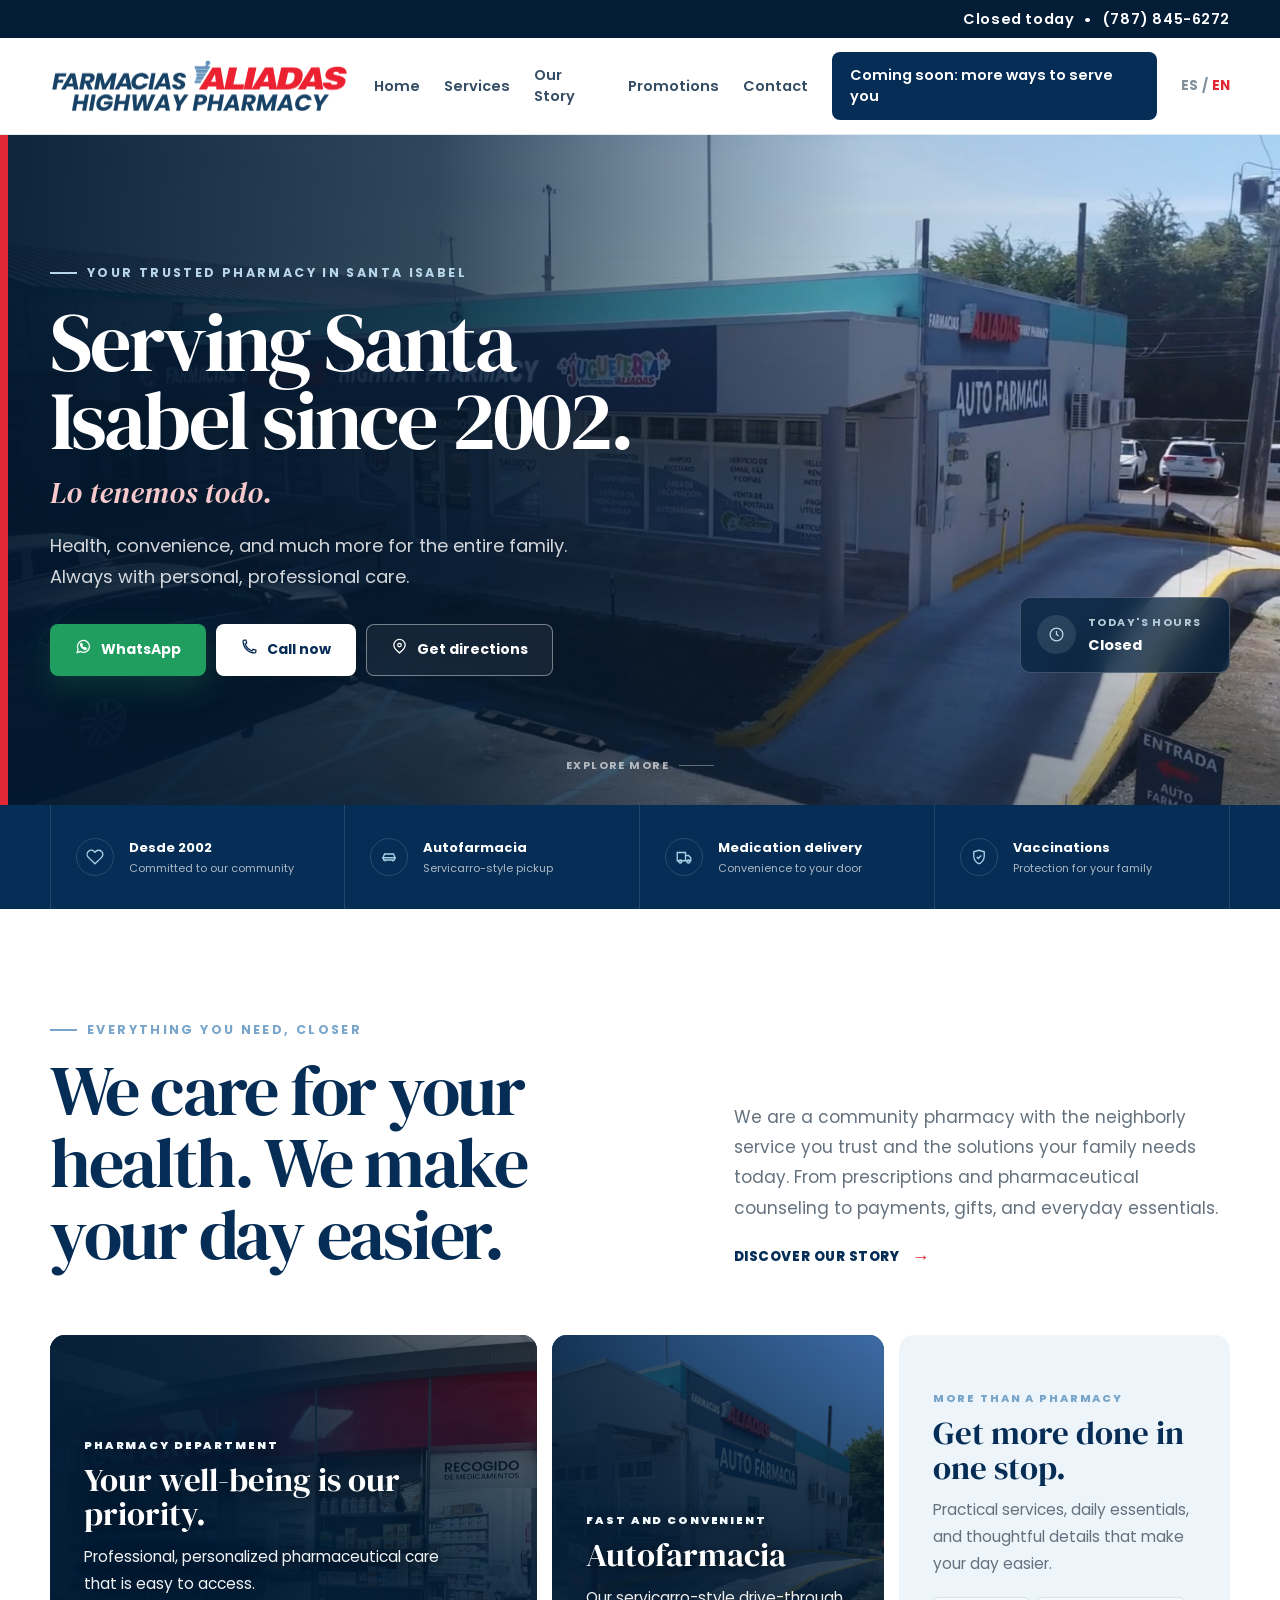
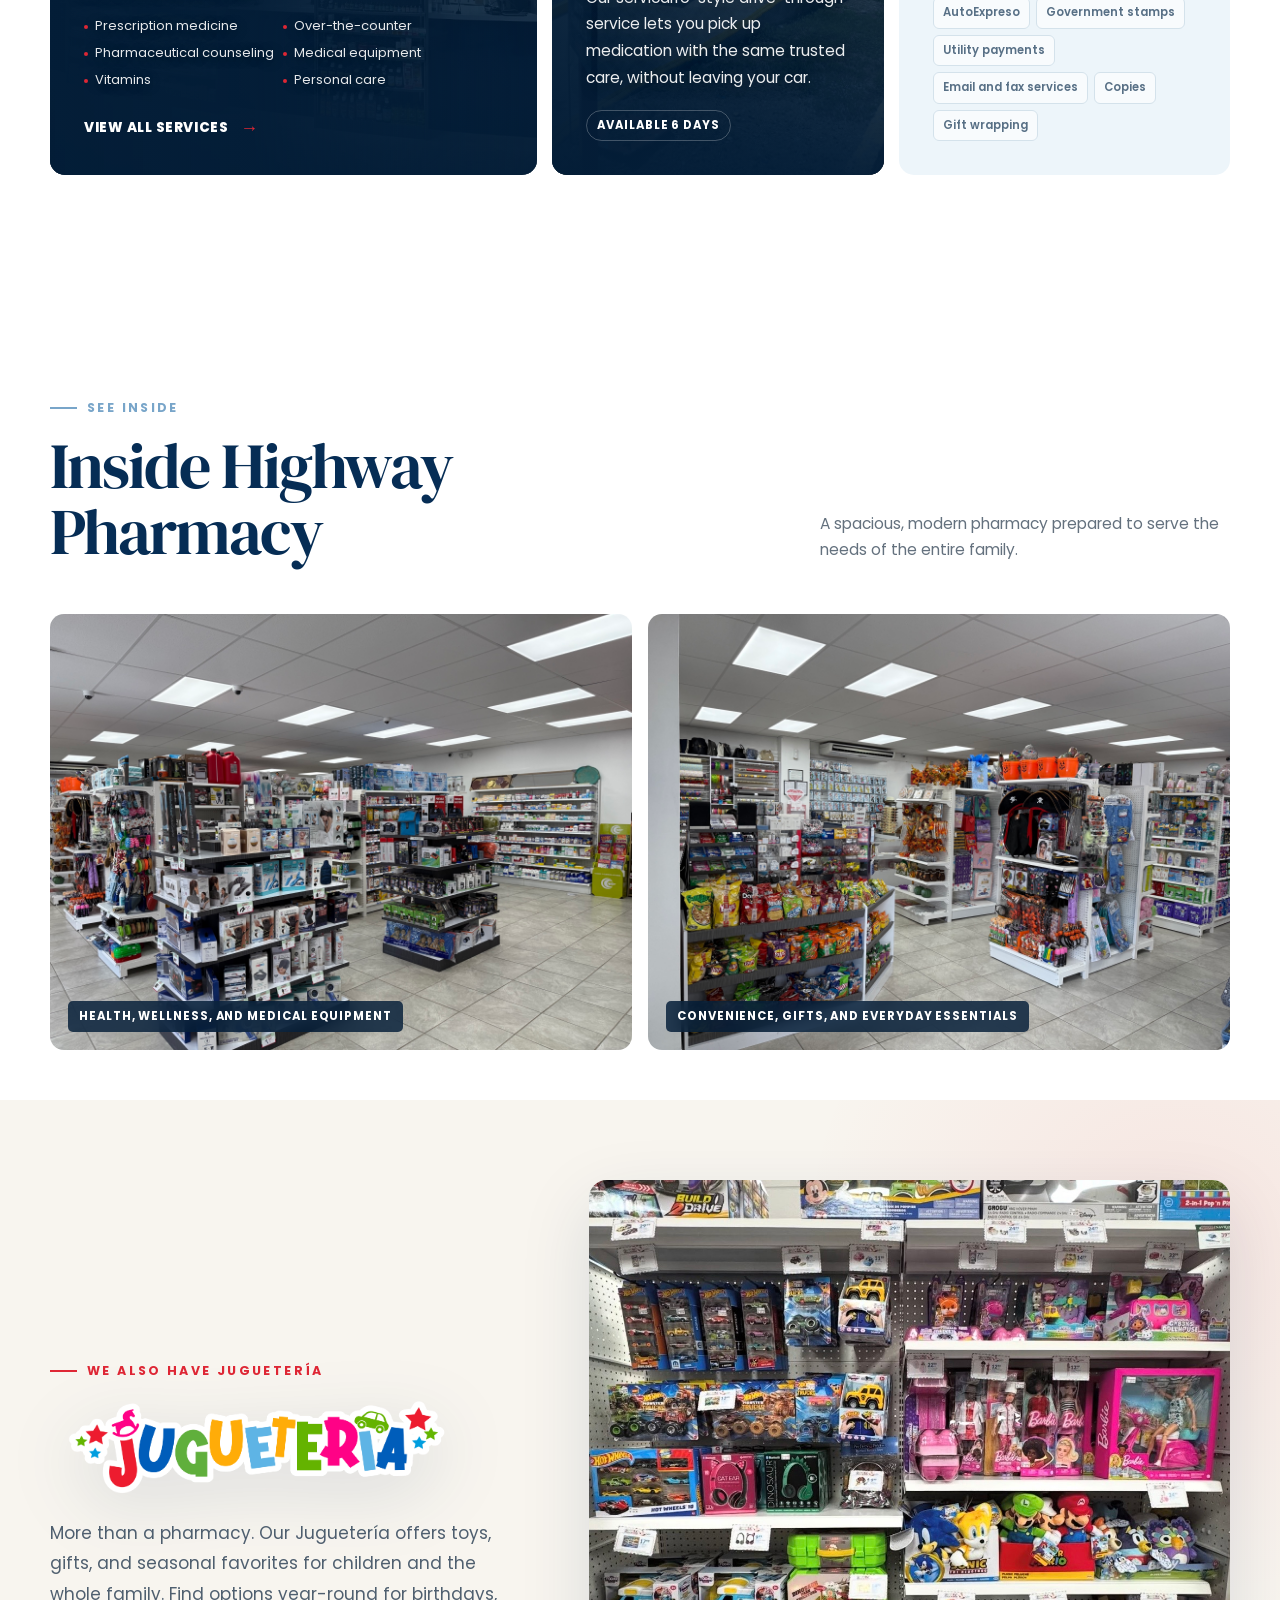
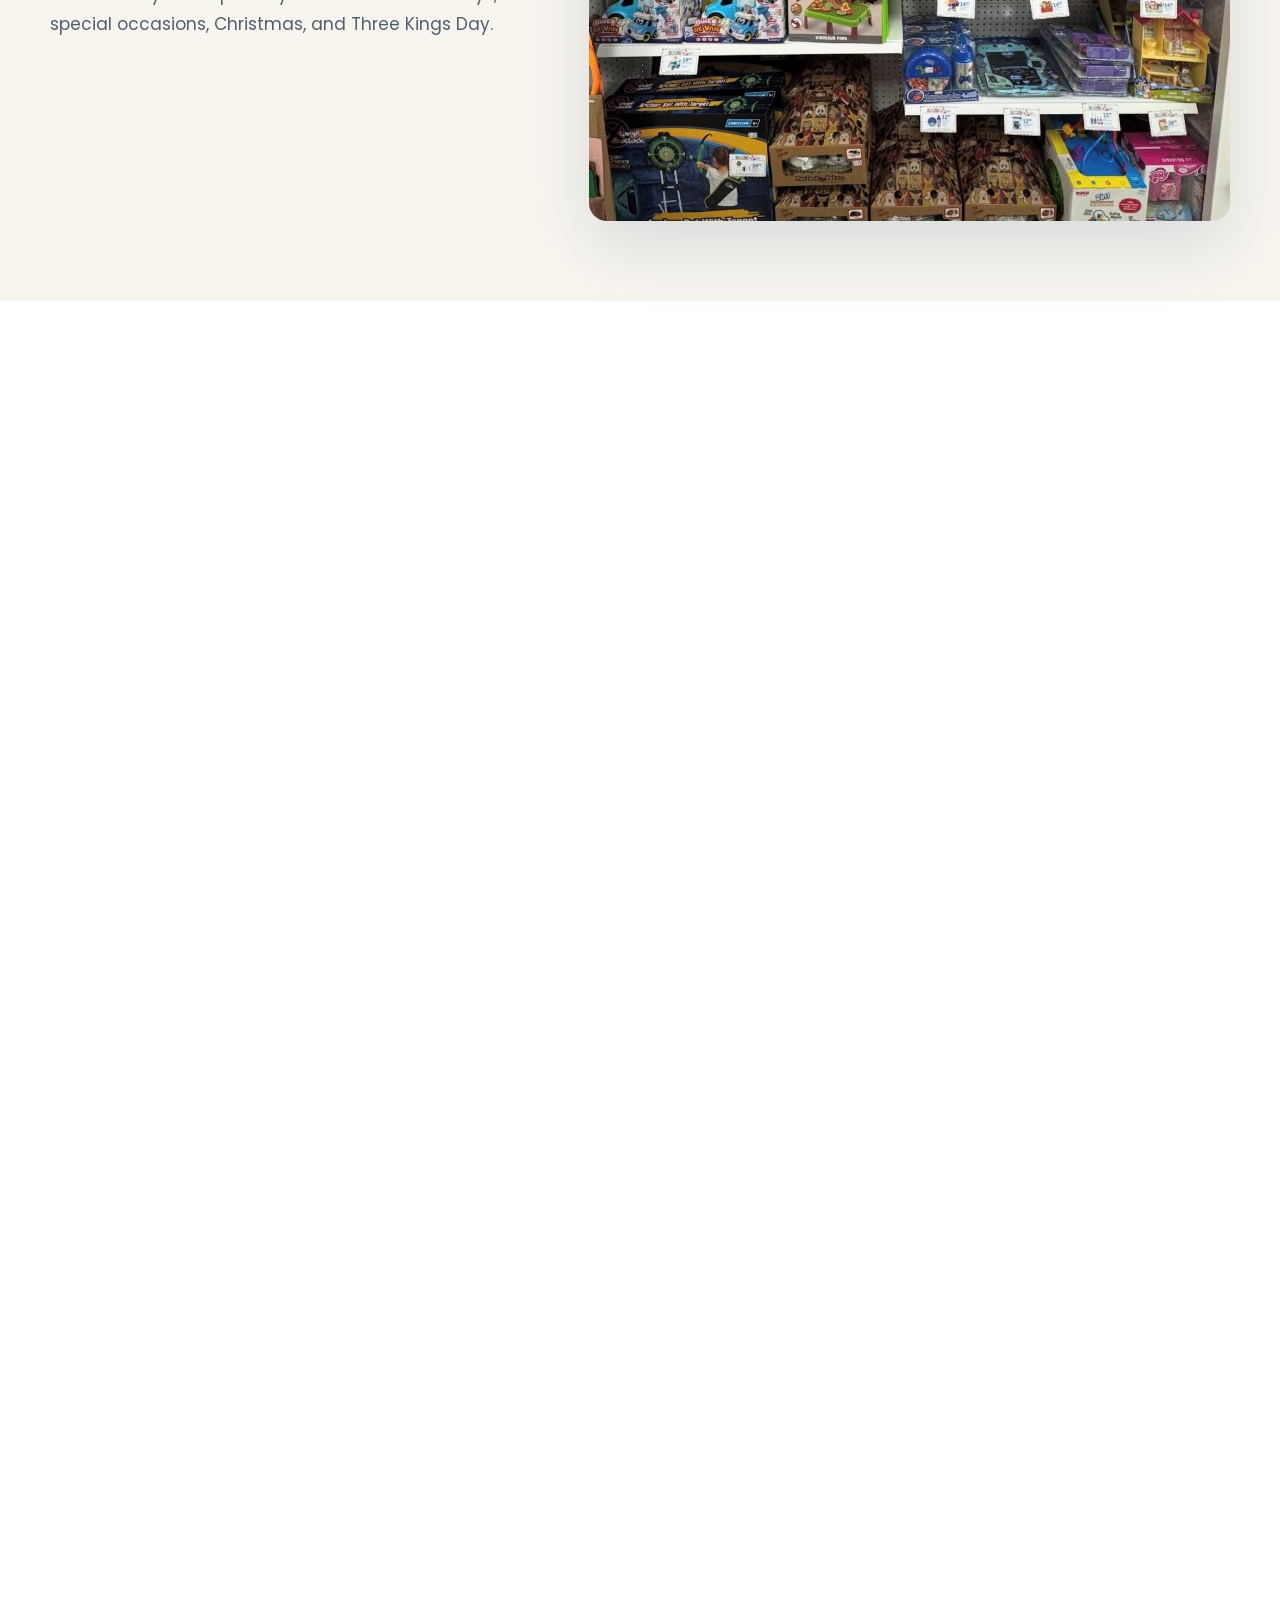
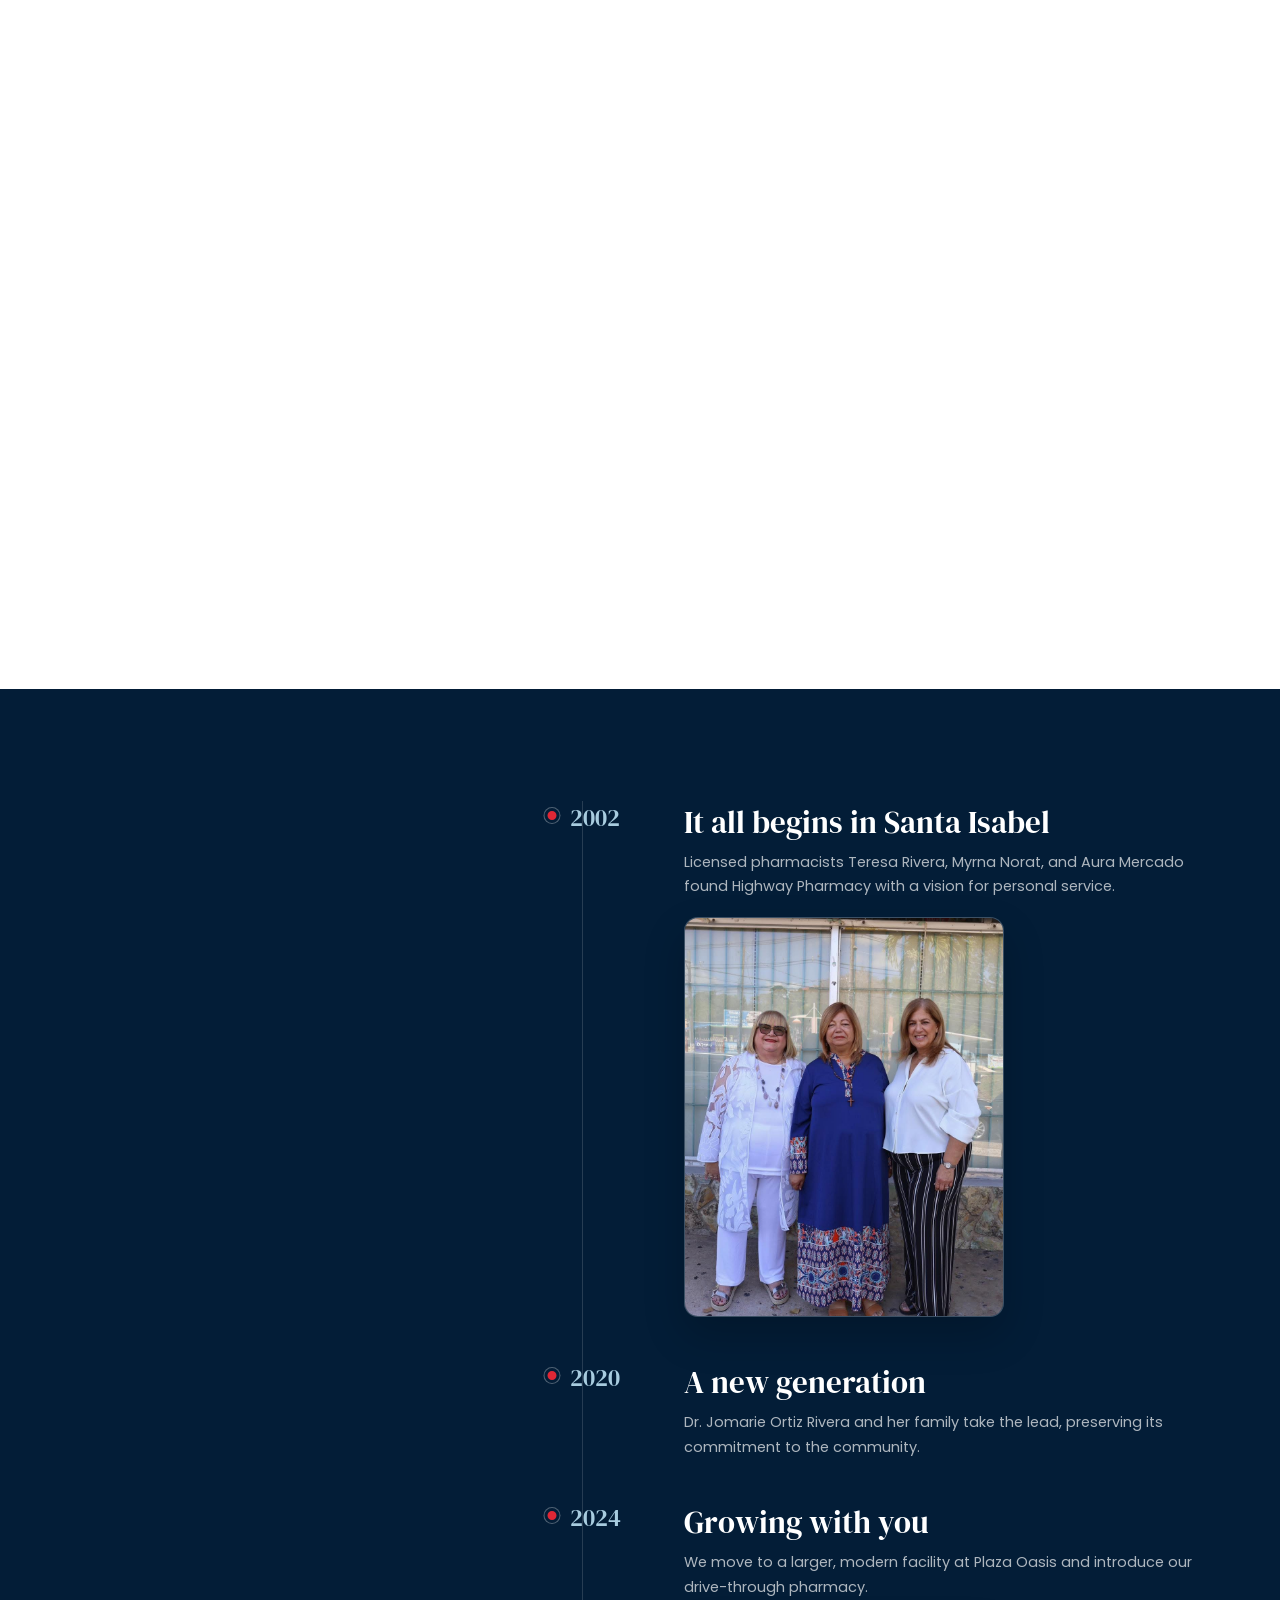
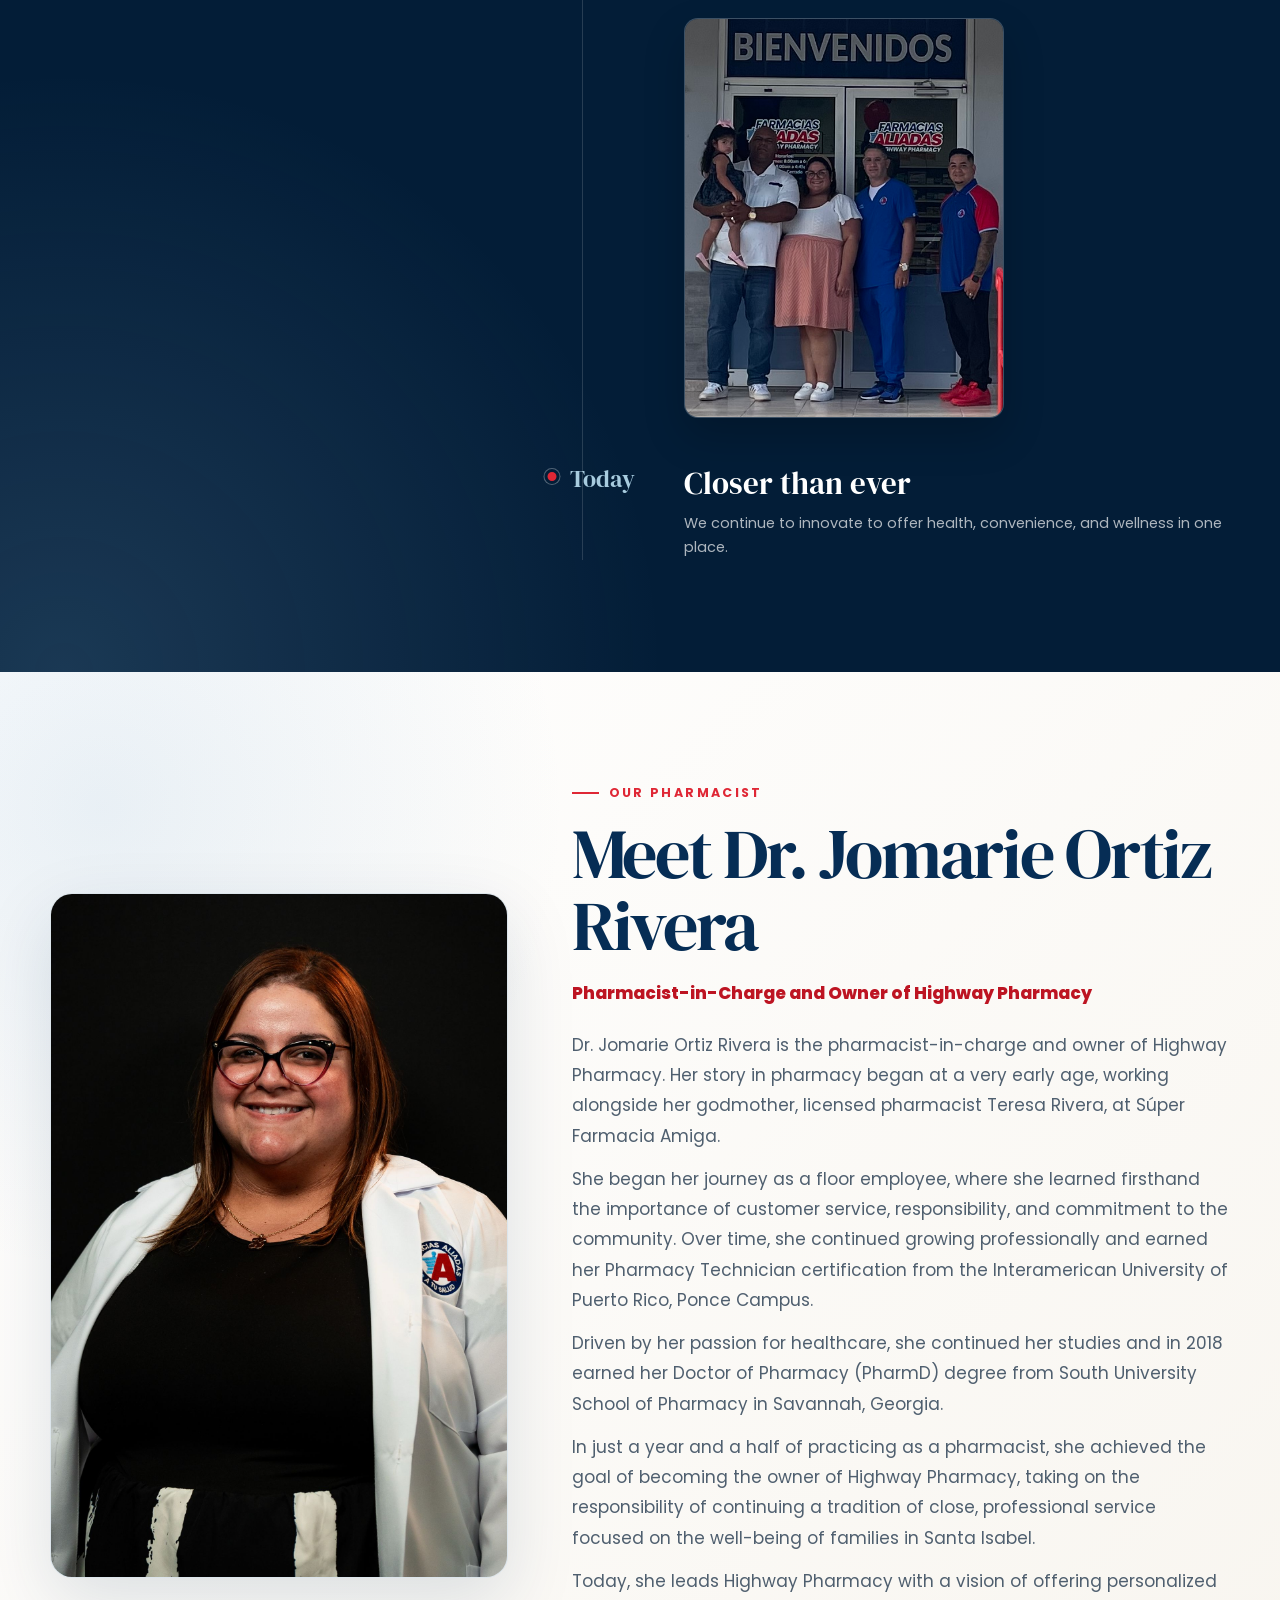
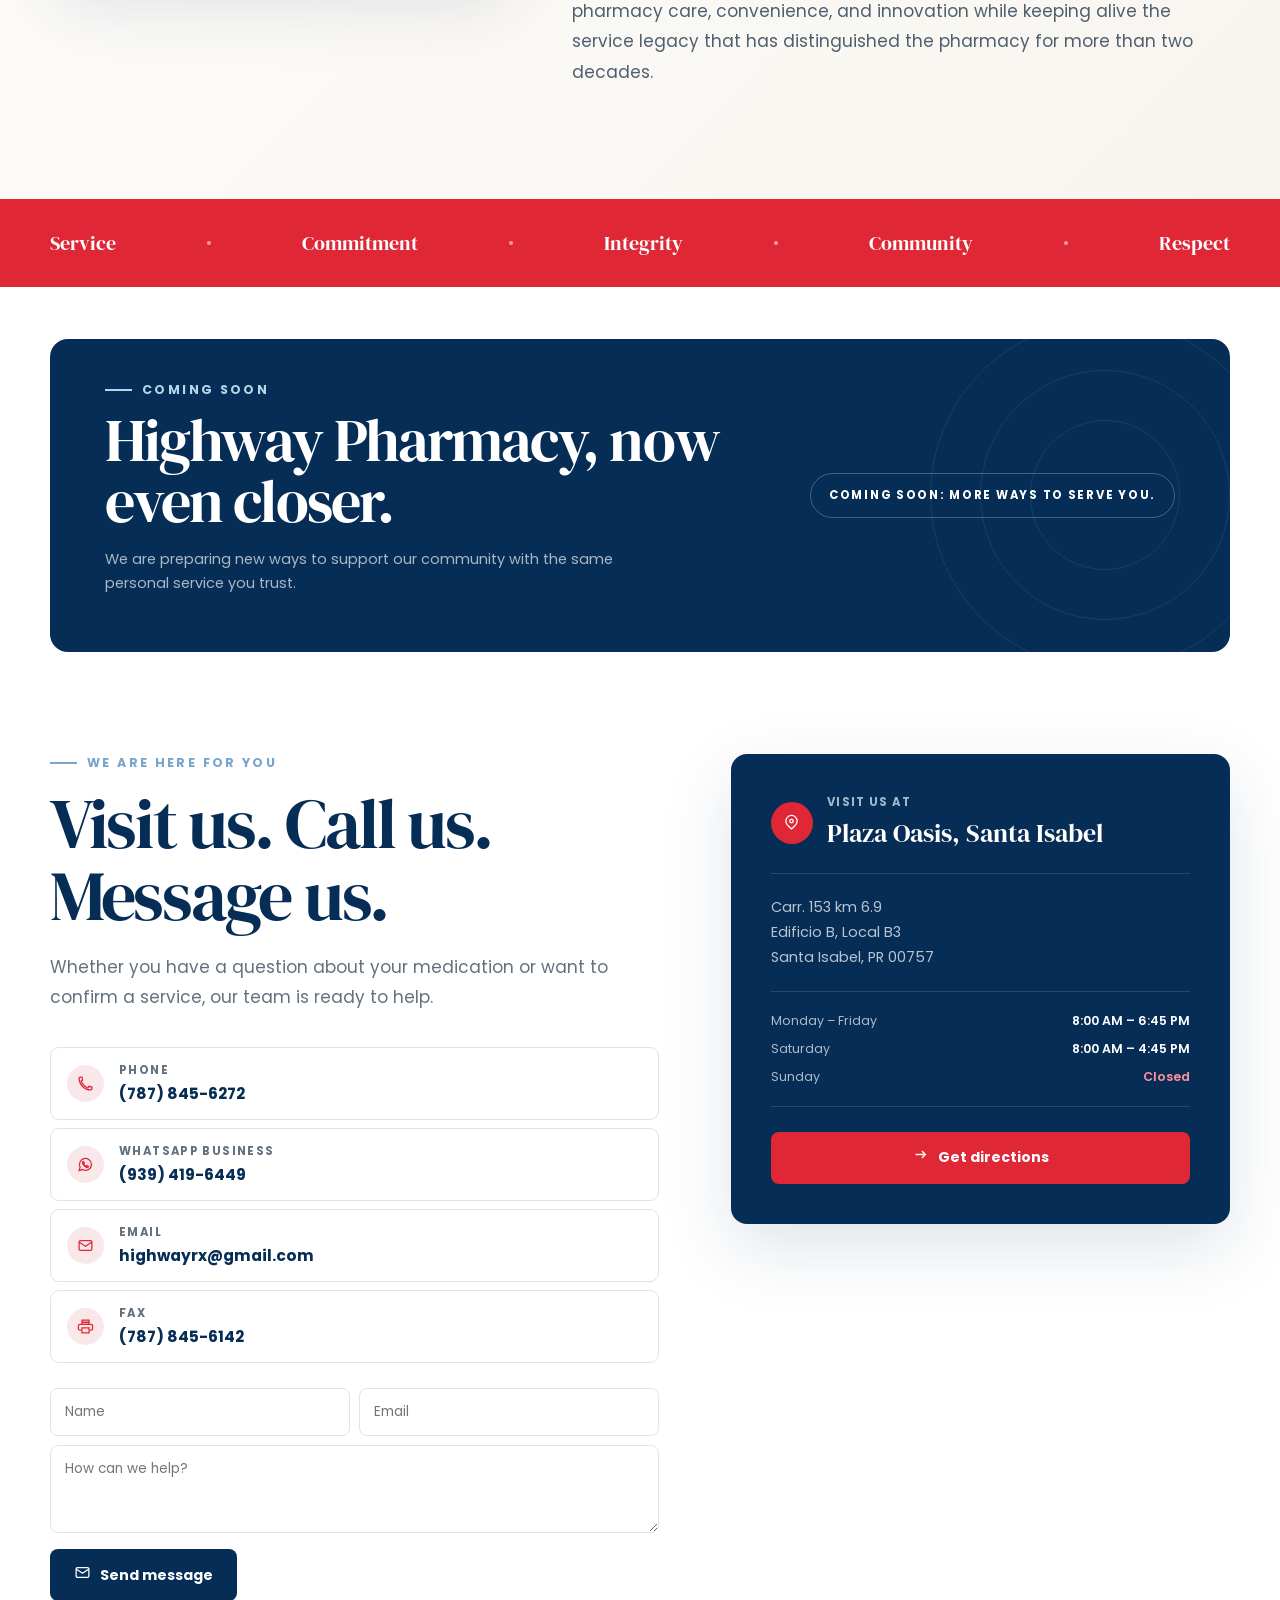
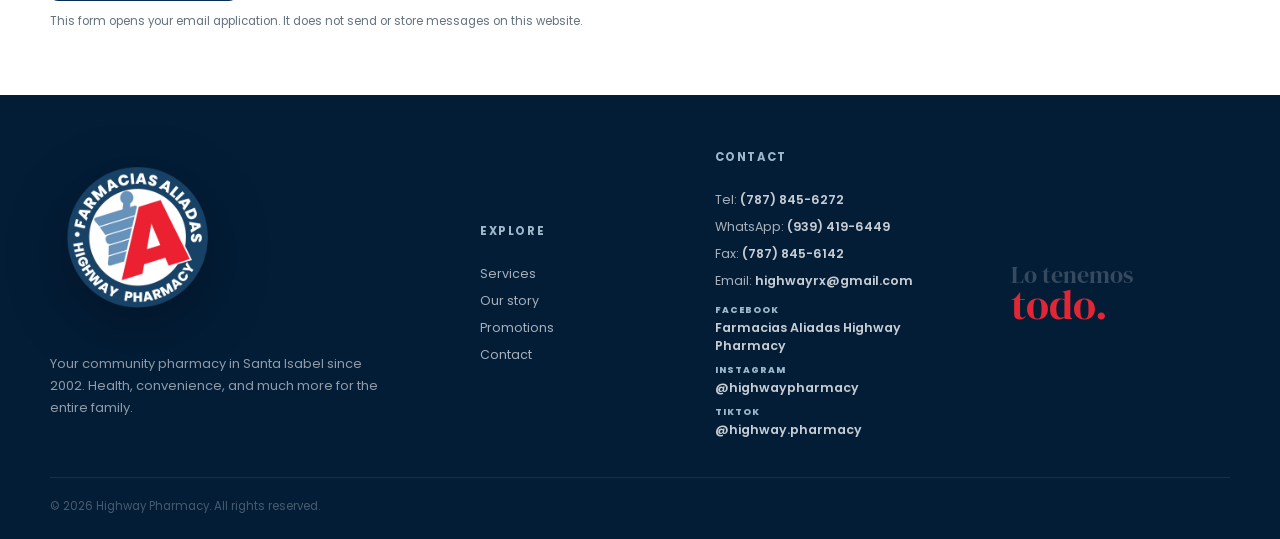
==== commit 7cf48d54: "Resize shopper card on desktop" ====
--- a/en/index.html
+++ b/en/index.html
@@ -29,7 +29,7 @@
       rel="stylesheet"
     />
     <link rel="stylesheet" href="/styles.css?v=20260714-2" />
-    <link rel="stylesheet" href="/shopper-overrides-20260714.css" />
+    <link rel="stylesheet" href="/shopper-overrides-20260714.css?v=2" />
     <title>Highway Pharmacy | Pharmacy in Santa Isabel</title>
     <script type="application/ld+json">
       {
--- a/styles.css
+++ b/styles.css
@@ -1200,16 +1200,16 @@
 }
 
 .promo-shopper {
-  grid-column: 1 / -1;
+  grid-column: auto;
   min-height: auto;
   display: grid;
   grid-template-columns: 1fr;
-  gap: 34px;
+  gap: 20px;
   align-items: start;
-  padding: clamp(28px, 4.5vw, 54px);
+  padding: 30px;
   color: white;
   border: 0;
-  border-radius: 24px;
+  border-radius: 15px;
   background:
     radial-gradient(circle at 92% 18%, rgba(223, 39, 53, 0.22), transparent 30%),
     linear-gradient(135deg, var(--navy-deep), var(--navy));
@@ -1223,12 +1223,12 @@
 }
 
 .shopper-cover {
-  width: min(100%, 680px);
+  width: min(100%, 360px);
   aspect-ratio: 0.91;
   margin: 0;
   justify-self: center;
   border: 1px solid rgba(255, 255, 255, 0.16);
-  border-radius: 18px;
+  border-radius: 14px;
   background: white;
   box-shadow: 0 20px 46px rgba(0, 0, 0, 0.26);
 }
@@ -1239,27 +1239,27 @@
 }
 
 .shopper-copy {
-  max-width: 820px;
+  max-width: 100%;
 }
 
 .shopper-copy h3 {
-  max-width: 780px;
-  color: white;
-  font-size: clamp(50px, 6.3vw, 86px);
-  line-height: 0.98;
+  max-width: 100%;
+  color: white;
+  font-size: clamp(33px, 3vw, 44px);
+  line-height: 1.02;
   letter-spacing: -0.03em;
 }
 
 .shopper-copy p {
-  max-width: 780px;
+  max-width: 100%;
   color: rgba(255, 255, 255, 0.72);
-  font-size: 20px;
-  line-height: 1.65;
+  font-size: 14px;
+  line-height: 1.6;
 }
 
 .shopper-button {
   width: fit-content;
-  margin-top: 24px;
+  margin-top: 16px;
   border: 0;
 }
 
--- a/shopper-overrides-20260714.css
+++ b/shopper-overrides-20260714.css
@@ -1,14 +1,14 @@
 .promo-shopper {
-  grid-column: 1 / -1;
+  grid-column: auto;
   min-height: auto;
   display: grid;
   grid-template-columns: 1fr;
-  gap: 34px;
+  gap: 20px;
   align-items: start;
-  padding: clamp(28px, 4.5vw, 54px);
+  padding: 30px;
   color: white;
   border: 0;
-  border-radius: 24px;
+  border-radius: 15px;
   background:
     radial-gradient(circle at 92% 18%, rgba(223, 39, 53, 0.22), transparent 30%),
     linear-gradient(135deg, var(--navy-deep), var(--navy));
@@ -16,12 +16,12 @@
 }
 
 .shopper-cover {
-  width: min(100%, 680px);
+  width: min(100%, 360px);
   aspect-ratio: 0.91;
   margin: 0;
   justify-self: center;
   border: 1px solid rgba(255, 255, 255, 0.16);
-  border-radius: 18px;
+  border-radius: 14px;
   background: white;
   box-shadow: 0 20px 46px rgba(0, 0, 0, 0.26);
 }
@@ -32,27 +32,27 @@
 }
 
 .shopper-copy {
-  max-width: 820px;
+  max-width: 100%;
 }
 
 .shopper-copy h3 {
-  max-width: 780px;
+  max-width: 100%;
   color: white;
-  font-size: clamp(50px, 6.3vw, 86px);
-  line-height: 0.98;
+  font-size: clamp(33px, 3vw, 44px);
+  line-height: 1.02;
   letter-spacing: -0.03em;
 }
 
 .shopper-copy p {
-  max-width: 780px;
+  max-width: 100%;
   color: rgba(255, 255, 255, 0.72);
-  font-size: 20px;
-  line-height: 1.65;
+  font-size: 14px;
+  line-height: 1.6;
 }
 
 .shopper-button {
   width: fit-content;
-  margin-top: 24px;
+  margin-top: 16px;
   border: 0;
 }
 
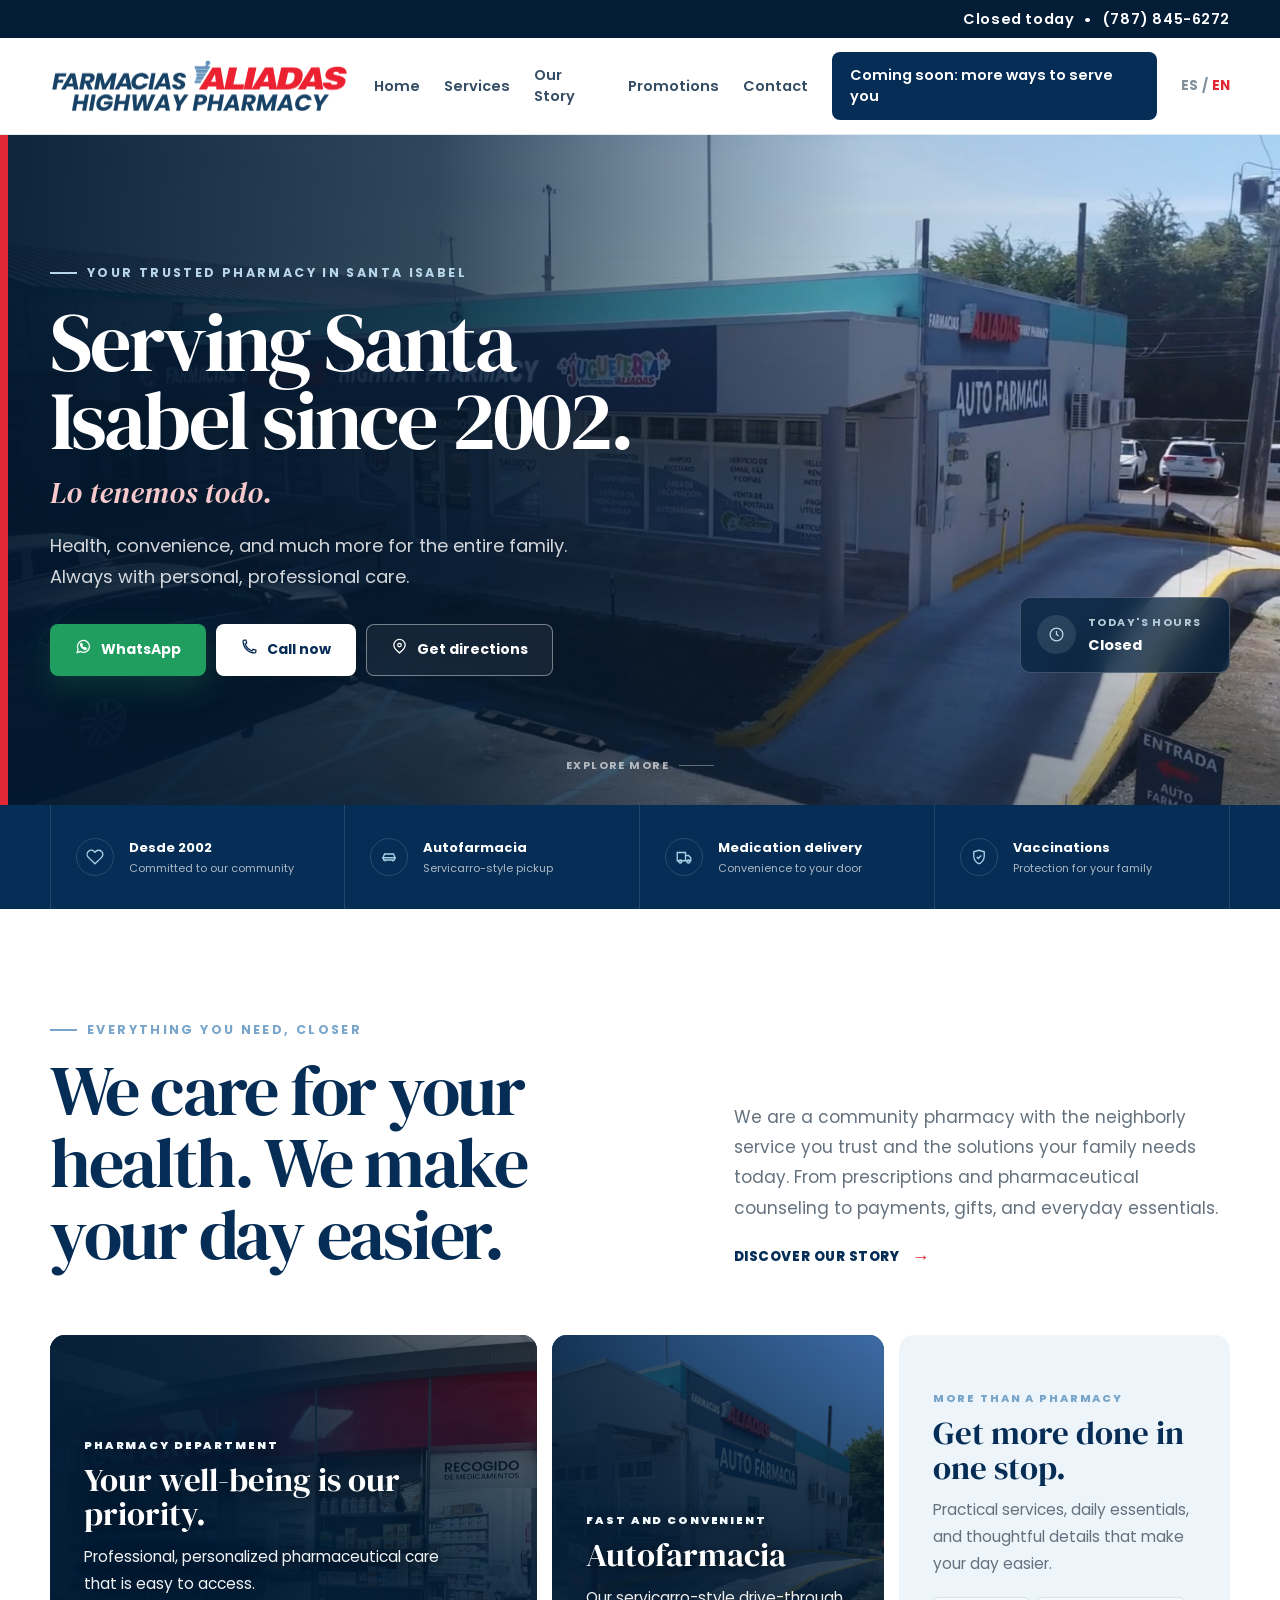
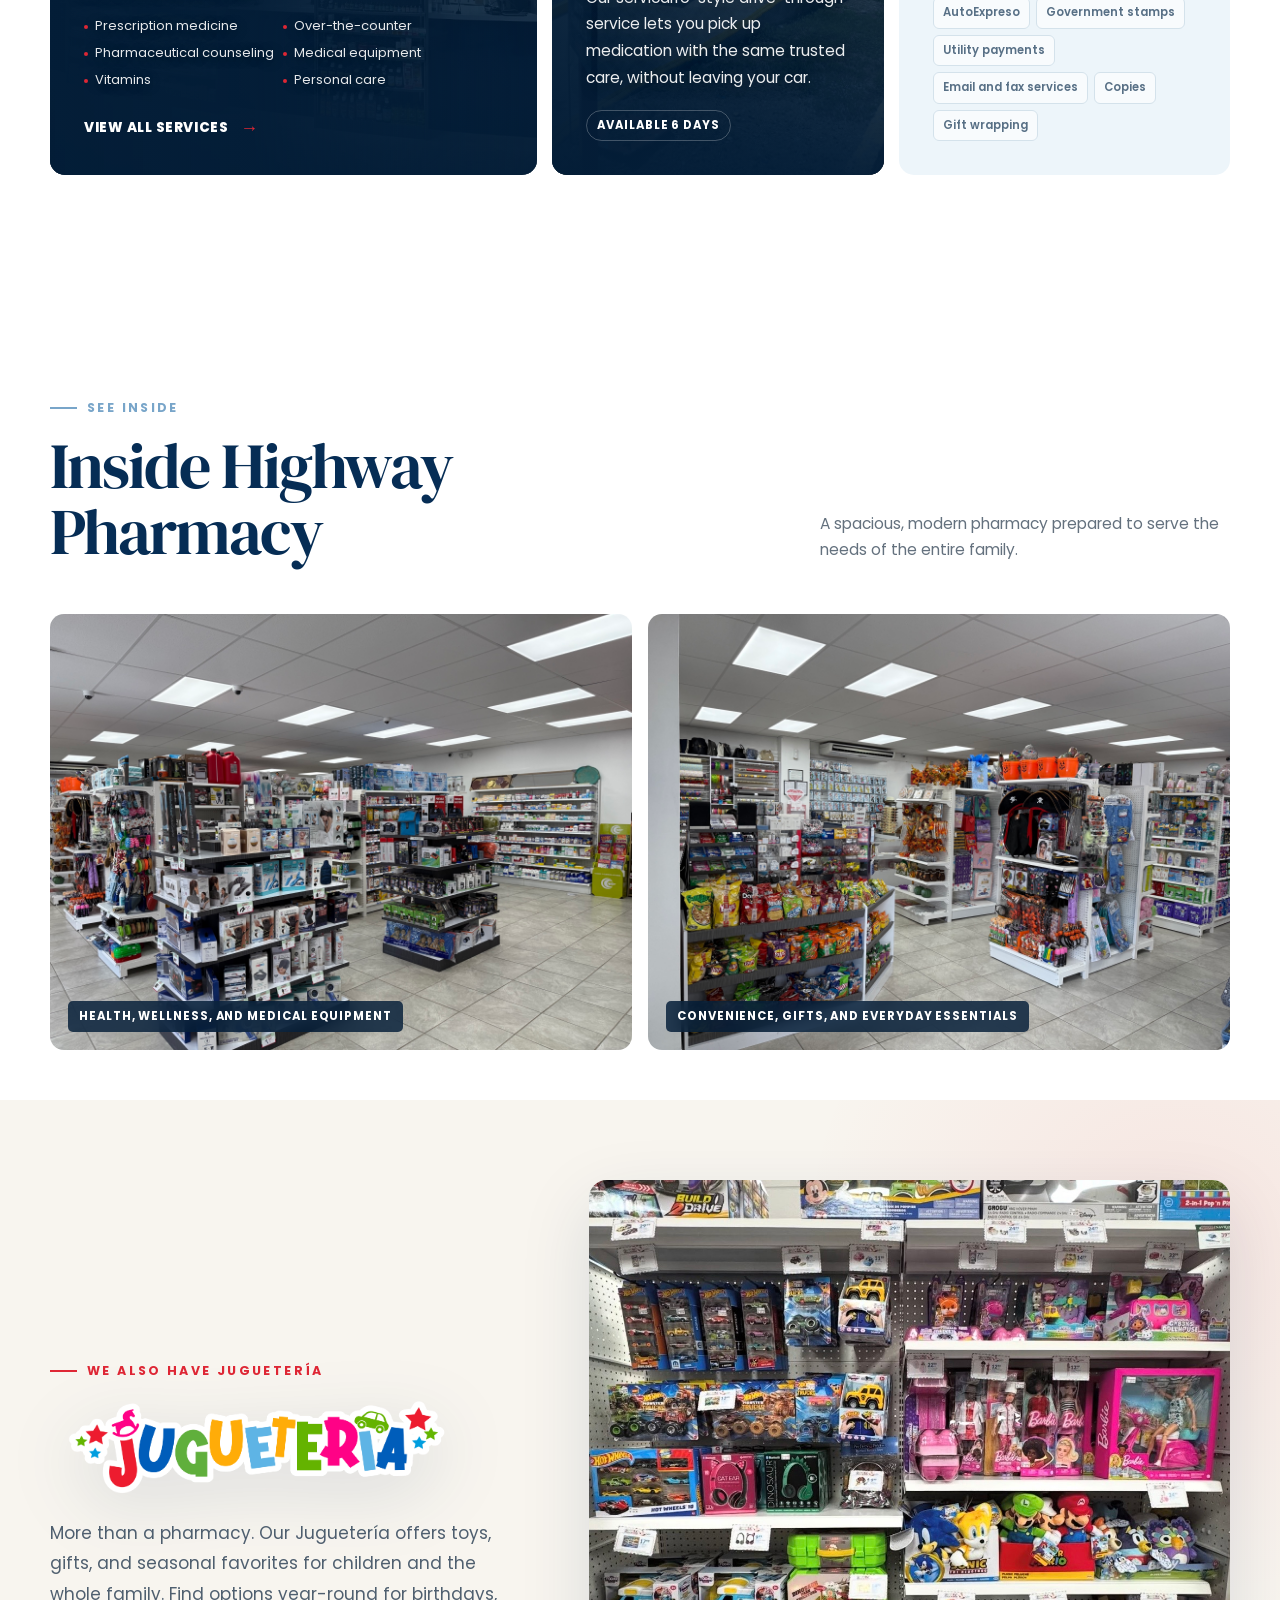
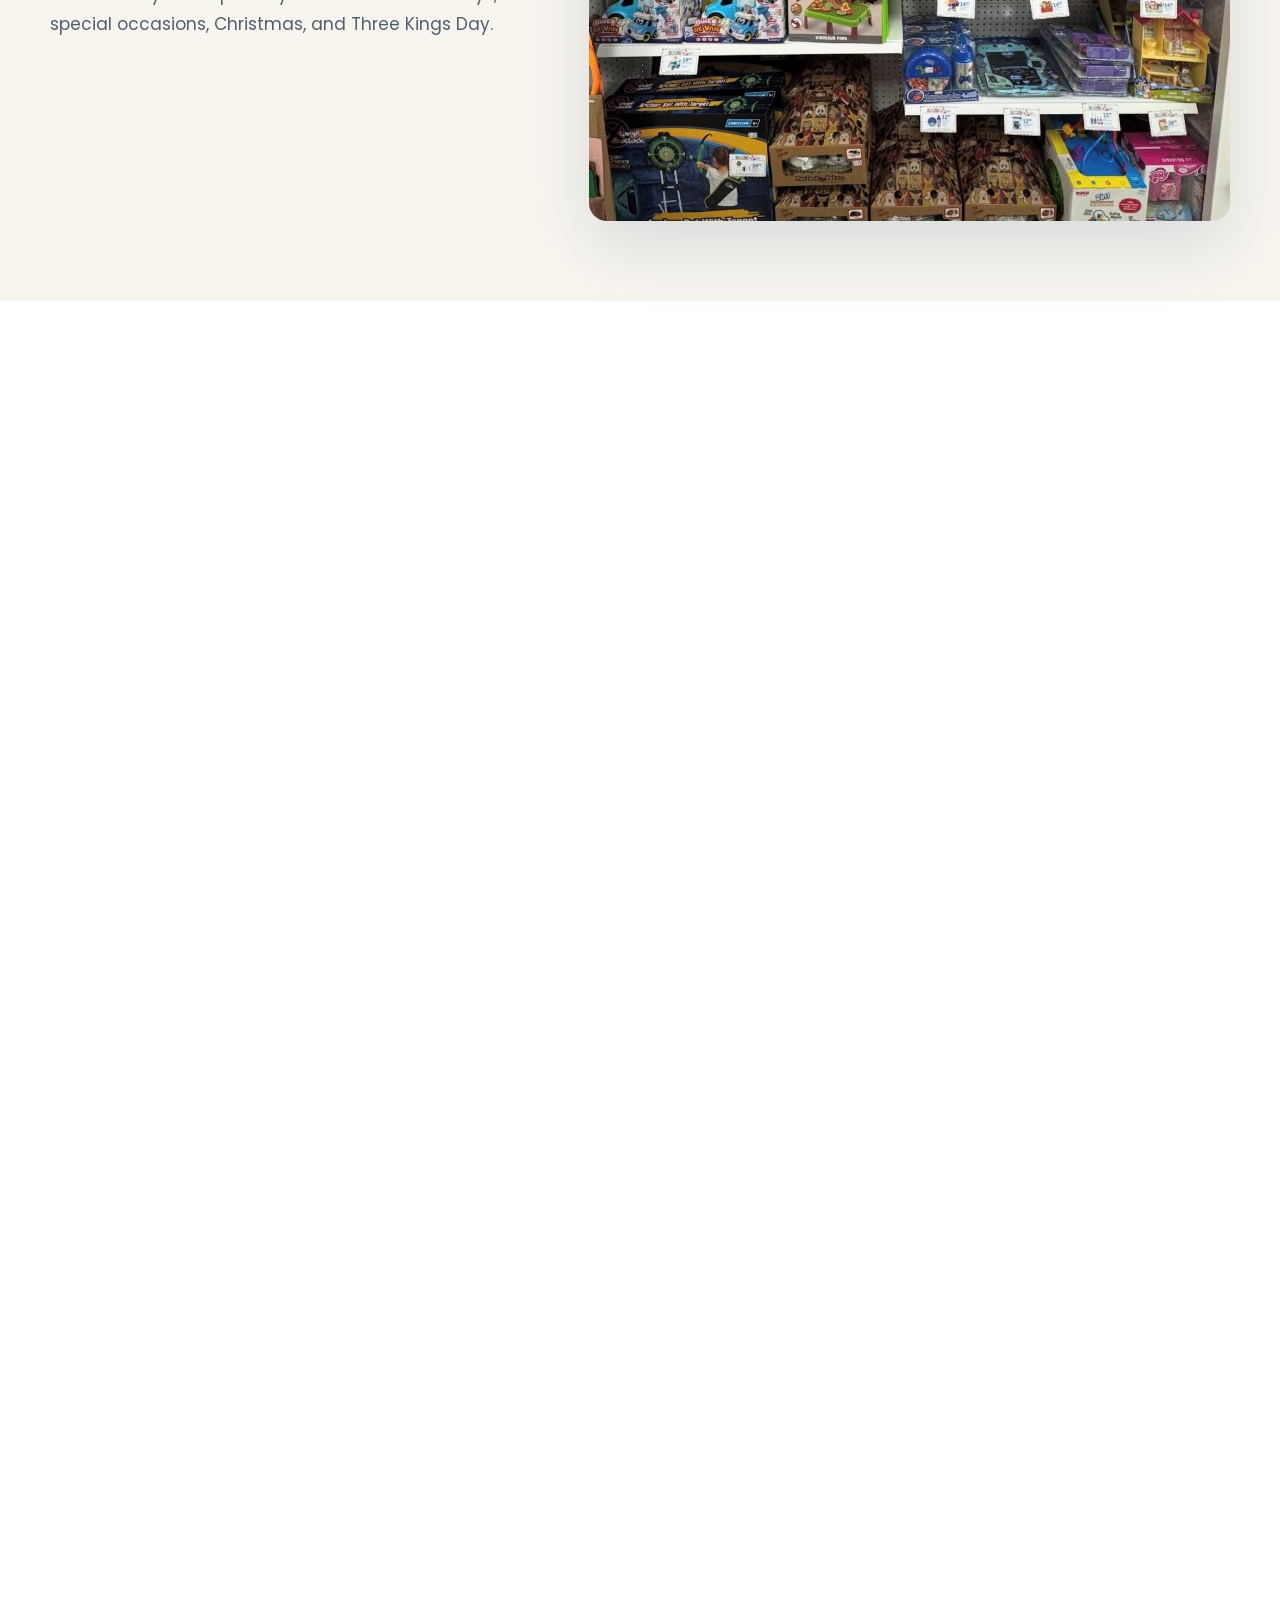
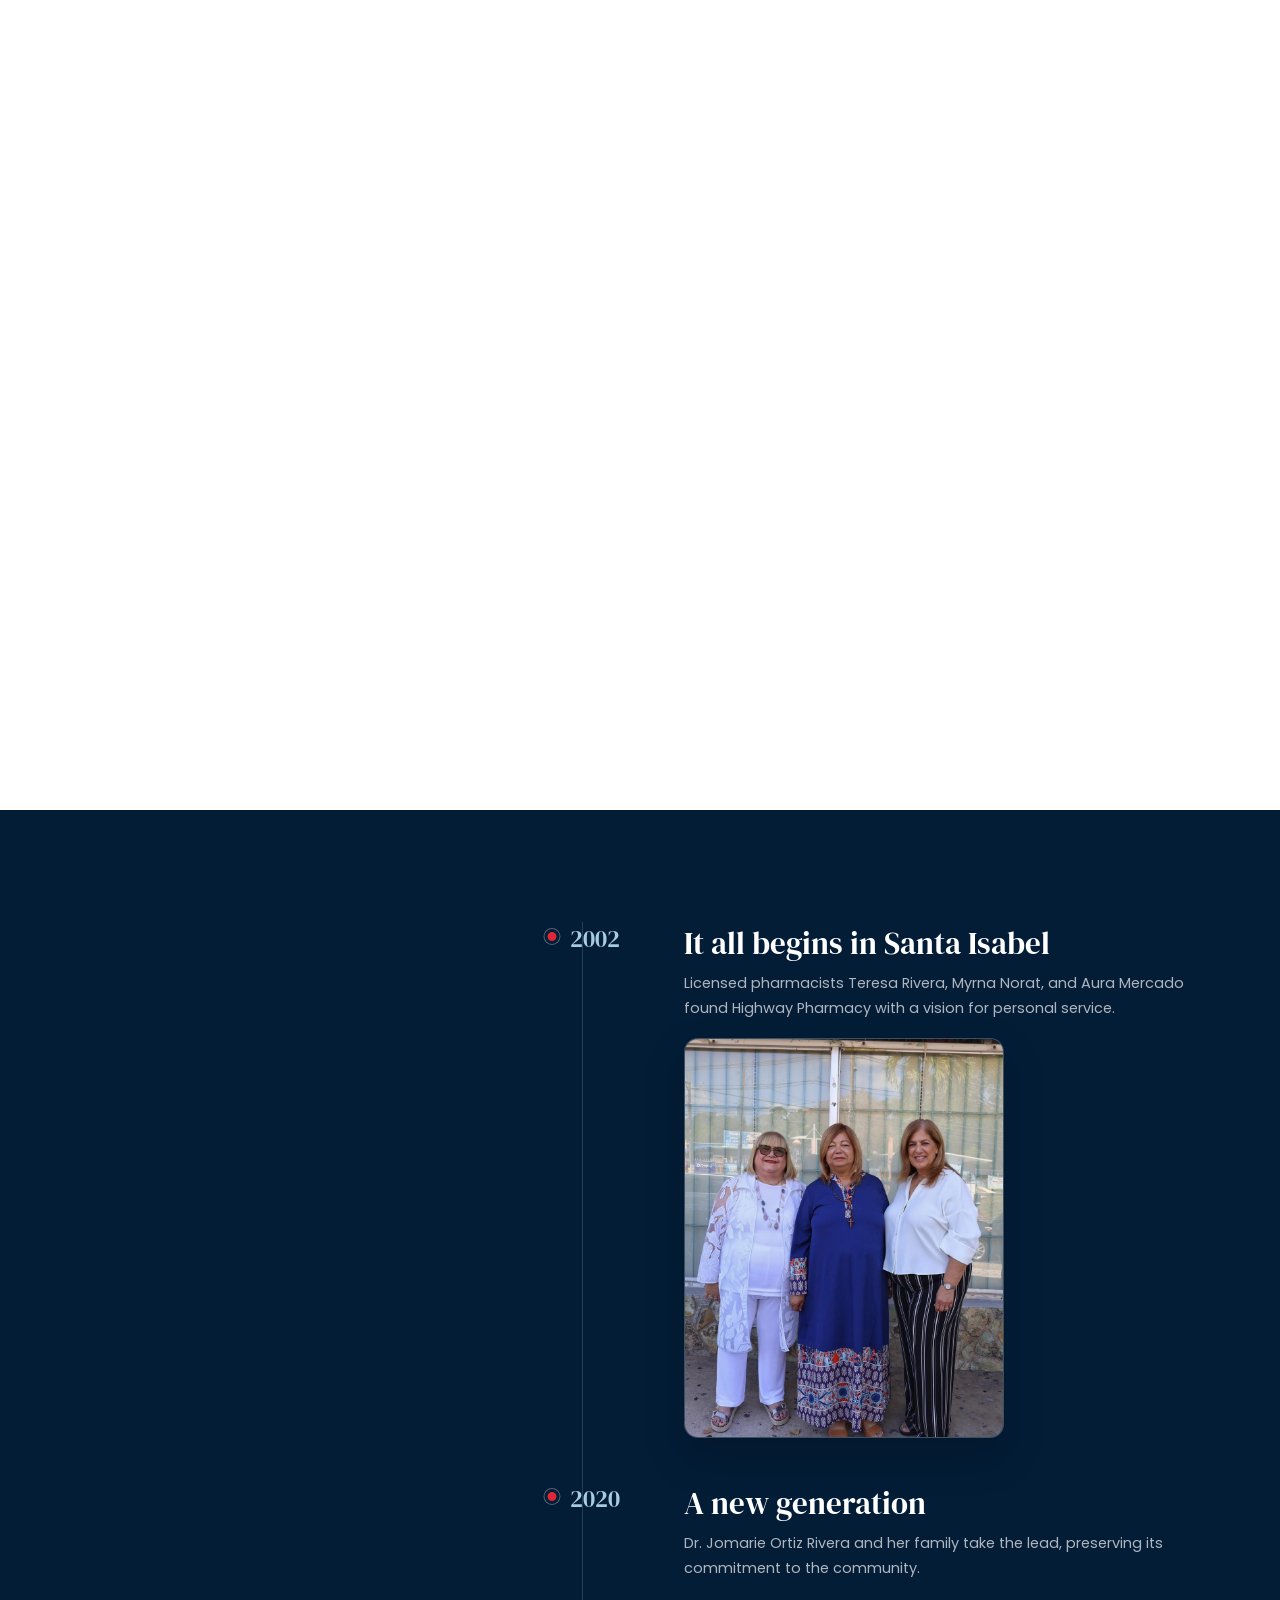
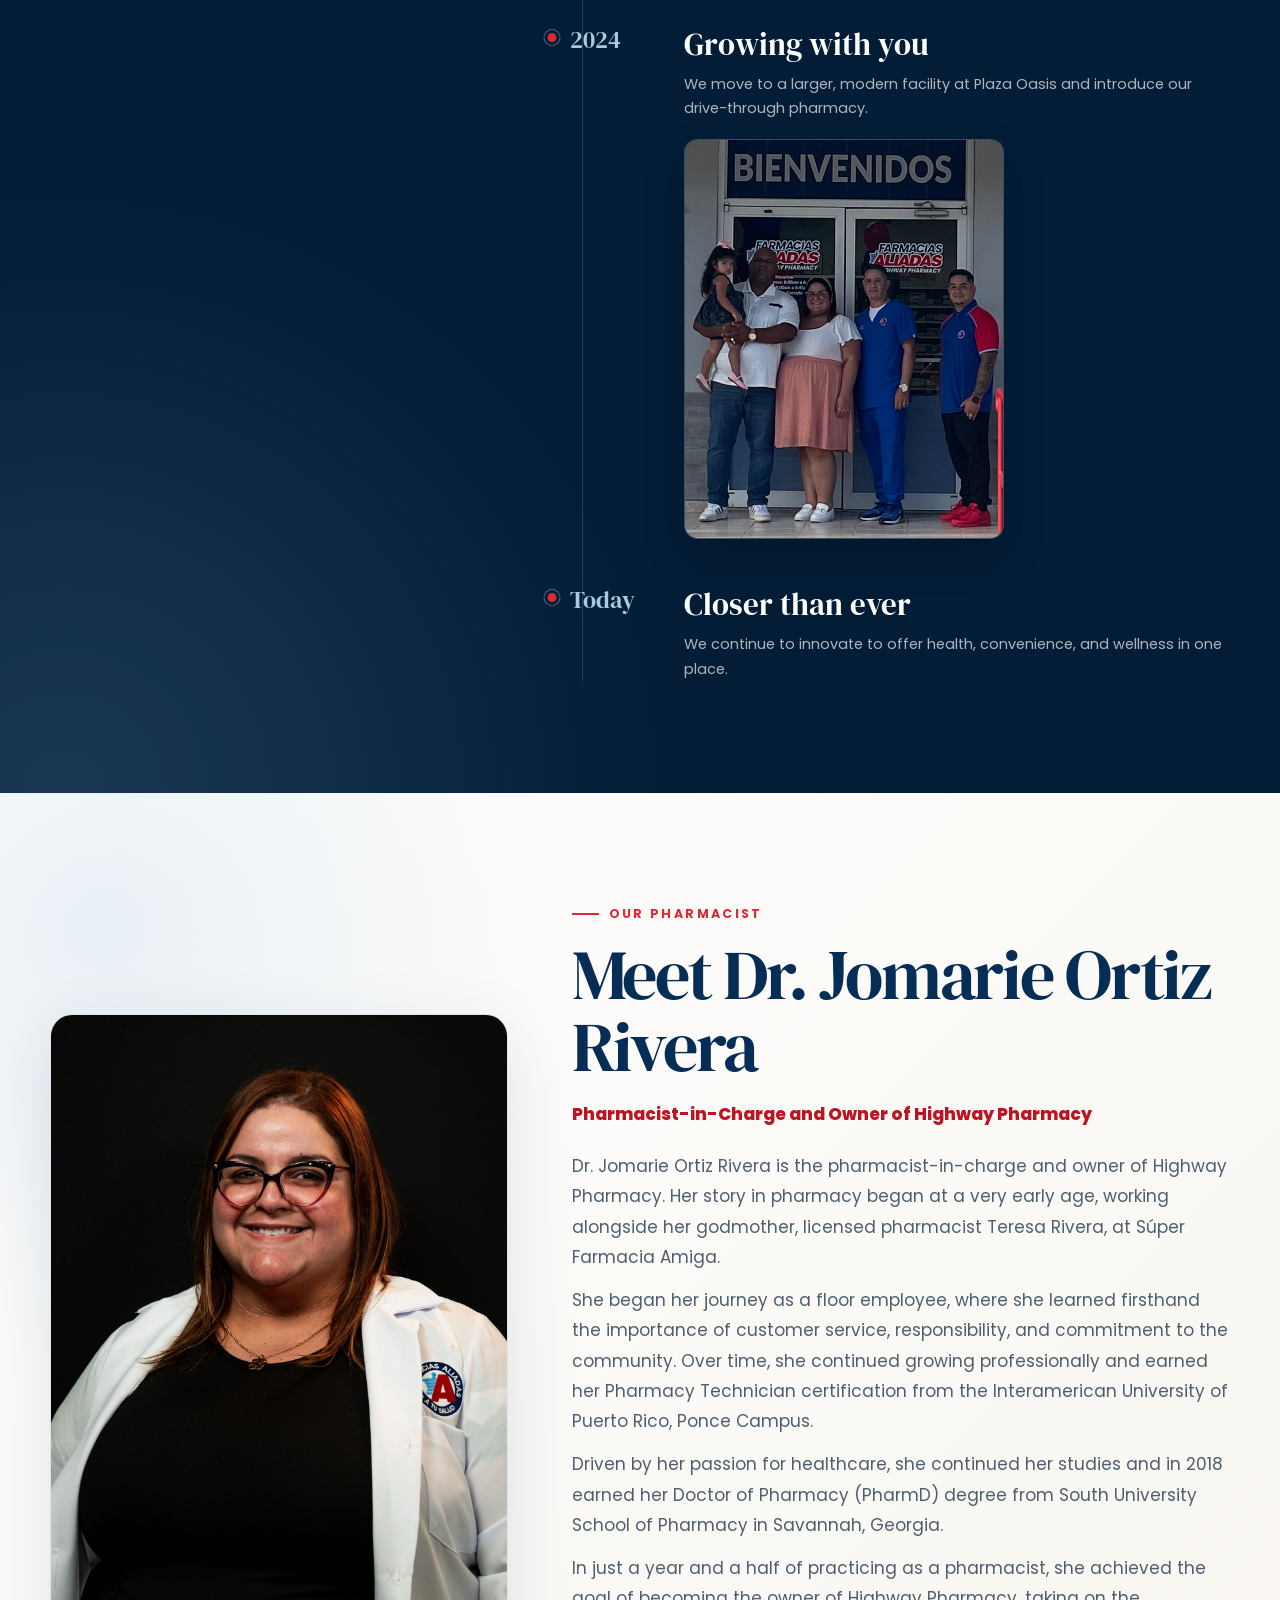
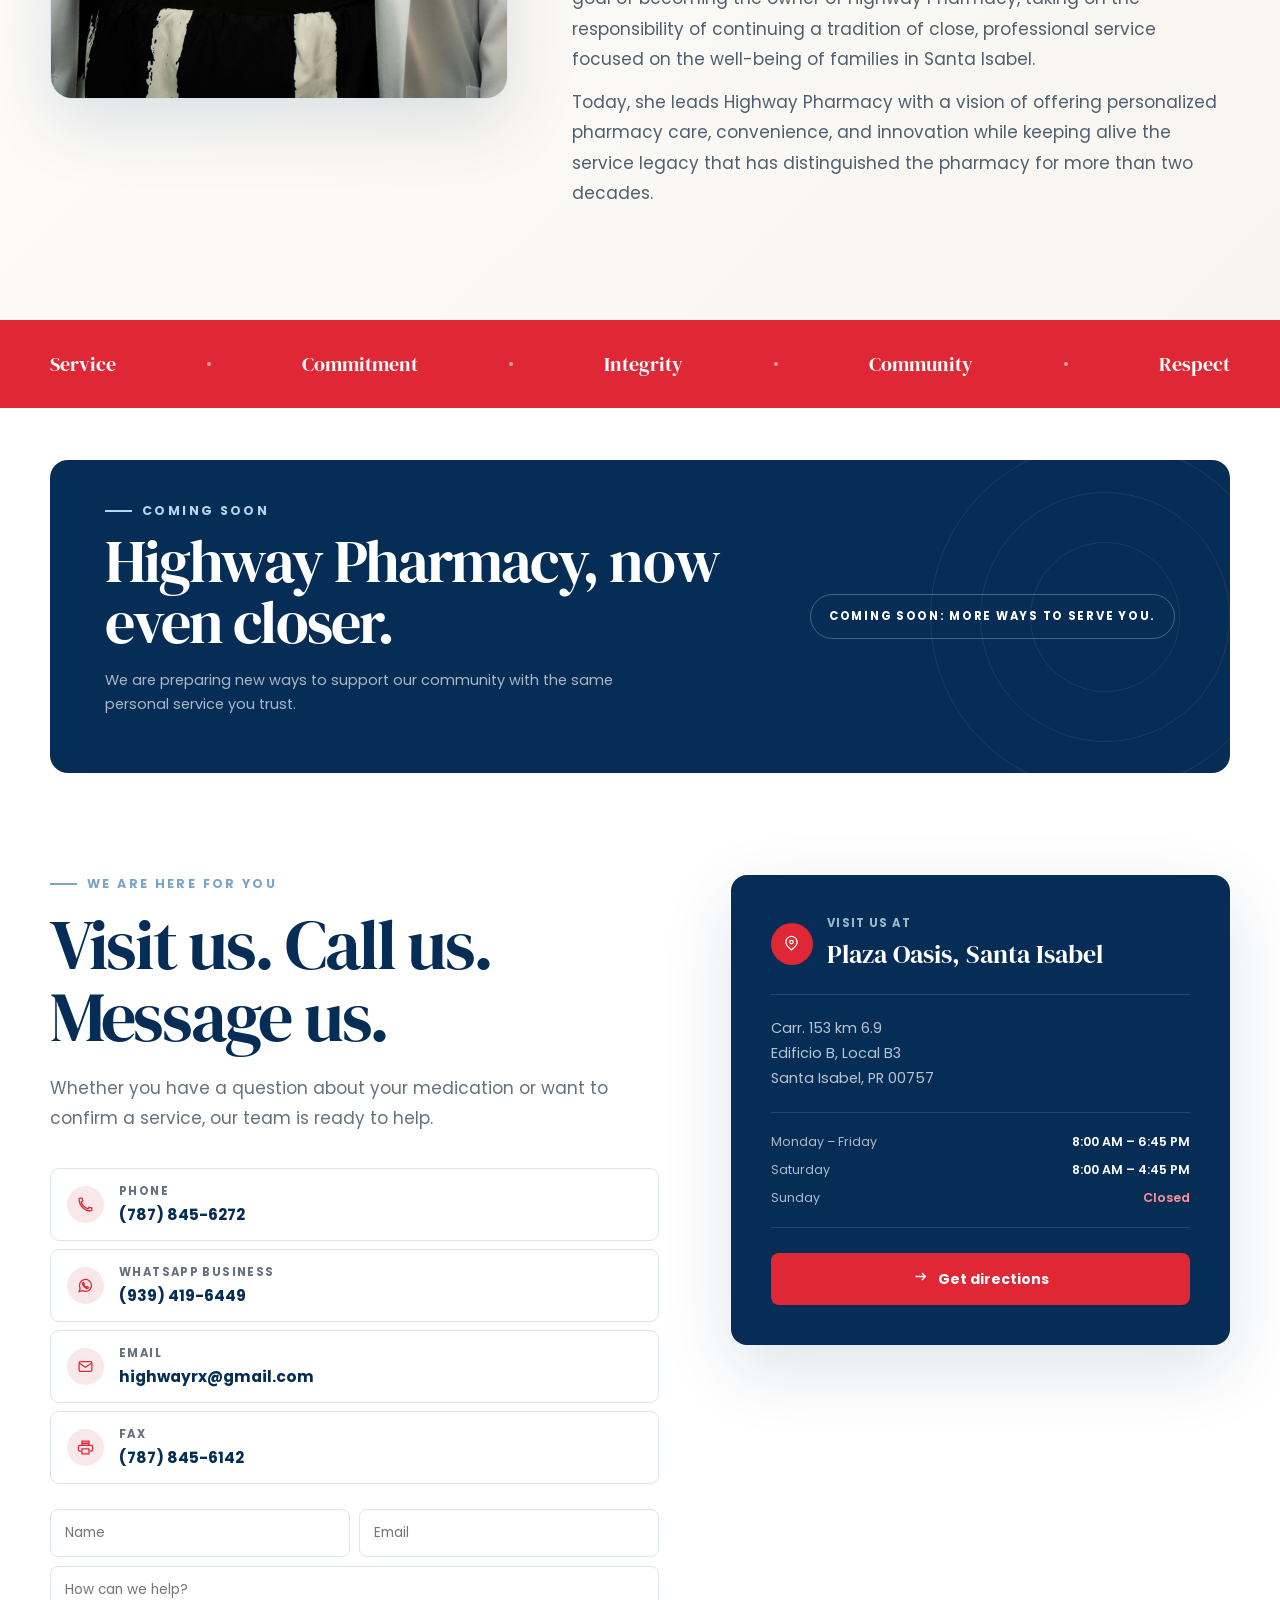
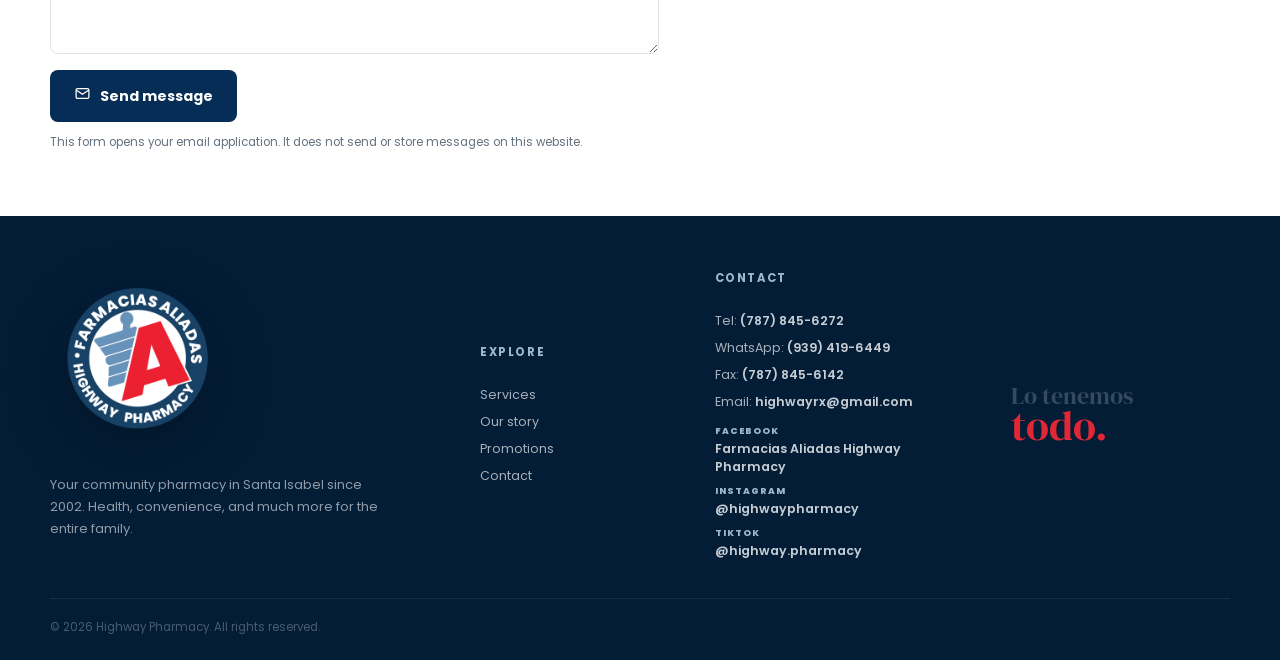
==== commit 5662492b: "Arrange promotions in uniform two by two grid" ====
--- a/en/index.html
+++ b/en/index.html
@@ -29,7 +29,7 @@
       rel="stylesheet"
     />
     <link rel="stylesheet" href="/styles.css?v=20260714-2" />
-    <link rel="stylesheet" href="/shopper-overrides-20260714.css?v=2" />
+    <link rel="stylesheet" href="/shopper-overrides-20260714.css?v=3" />
     <title>Highway Pharmacy | Pharmacy in Santa Isabel</title>
     <script type="application/ld+json">
       {
--- a/styles.css
+++ b/styles.css
@@ -1172,13 +1172,13 @@
 
 .promo-grid {
   display: grid;
-  grid-template-columns: 1.5fr 0.75fr 0.75fr;
-  gap: 15px;
+  grid-template-columns: repeat(2, minmax(0, 1fr));
+  gap: 18px;
 }
 
 .promo-card {
   position: relative;
-  min-height: 330px;
+  min-height: 540px;
   padding: 30px;
   border: 1px solid var(--line);
   border-radius: 15px;
@@ -1201,7 +1201,7 @@
 
 .promo-shopper {
   grid-column: auto;
-  min-height: auto;
+  min-height: 540px;
   display: grid;
   grid-template-columns: 1fr;
   gap: 20px;
@@ -1223,7 +1223,7 @@
 }
 
 .shopper-cover {
-  width: min(100%, 360px);
+  width: min(100%, 280px);
   aspect-ratio: 0.91;
   margin: 0;
   justify-self: center;
@@ -1245,7 +1245,7 @@
 .shopper-copy h3 {
   max-width: 100%;
   color: white;
-  font-size: clamp(33px, 3vw, 44px);
+  font-size: clamp(32px, 2.7vw, 40px);
   line-height: 1.02;
   letter-spacing: -0.03em;
 }
@@ -1273,7 +1273,7 @@
 }
 
 .promo-wide {
-  min-height: 365px;
+  min-height: 540px;
   display: flex;
   align-items: center;
   color: white;
@@ -2334,10 +2334,6 @@
 
   .promo-grid {
     grid-template-columns: 1fr 1fr;
-  }
-
-  .promo-wide {
-    grid-column: span 2;
   }
 }
 
@@ -2937,6 +2933,7 @@
   }
 
   .promo-shopper {
+    min-height: auto;
     gap: 22px;
     padding: 24px;
     border-radius: 15px;
--- a/shopper-overrides-20260714.css
+++ b/shopper-overrides-20260714.css
@@ -1,6 +1,17 @@
+@media (min-width: 781px) {
+  .promo-grid {
+    grid-template-columns: repeat(2, minmax(0, 1fr));
+    gap: 18px;
+  }
+
+  .promo-card {
+    min-height: 540px;
+  }
+}
+
 .promo-shopper {
   grid-column: auto;
-  min-height: auto;
+  min-height: 540px;
   display: grid;
   grid-template-columns: 1fr;
   gap: 20px;
@@ -16,7 +27,7 @@
 }
 
 .shopper-cover {
-  width: min(100%, 360px);
+  width: min(100%, 280px);
   aspect-ratio: 0.91;
   margin: 0;
   justify-self: center;
@@ -38,7 +49,7 @@
 .shopper-copy h3 {
   max-width: 100%;
   color: white;
-  font-size: clamp(33px, 3vw, 44px);
+  font-size: clamp(32px, 2.7vw, 40px);
   line-height: 1.02;
   letter-spacing: -0.03em;
 }
@@ -57,7 +68,12 @@
 }
 
 @media (max-width: 780px) {
+  .promo-grid {
+    grid-template-columns: 1fr;
+  }
+
   .promo-shopper {
+    min-height: auto;
     gap: 22px;
     padding: 24px;
     border-radius: 15px;
